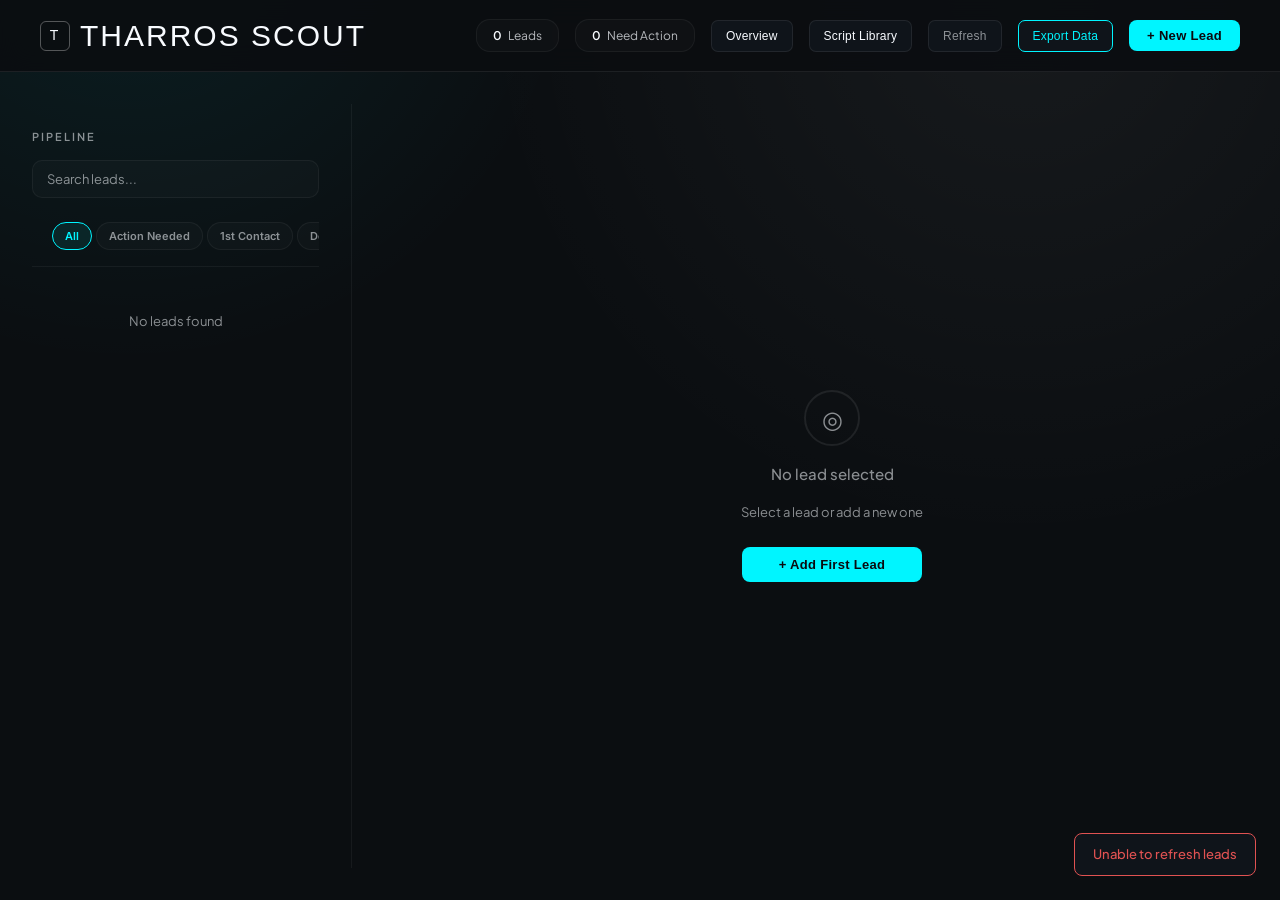
==== index.html @ 8ab00fb7 "first upload" ====
<!DOCTYPE html>
<html lang="en">
<head>
  <meta charset="UTF-8">
  <meta name="viewport" content="width=device-width, initial-scale=1.0">
  <title>Tharros Scout</title>
  <link rel="stylesheet" href="styles.css">
  <link rel="manifest" href="/manifest.json">
  <meta name="theme-color" content="#00F5FF">
</head>
<body>

<header>
  <div class="logo">
    <div class="logo-mark">T</div>
    THARROS SCOUT
  </div>
    <div class="header-right">
      <div class="stat-pill" id="stat-total"><strong id="hdr-total">0</strong> Leads</div>
      <div class="stat-pill" id="stat-action"><strong id="hdr-action">0</strong> Need Action</div>
      <button class="btn" onclick="showOverview()">Overview</button>
      <button class="btn" onclick="showScriptLibrary()">Script Library</button>
      <button class="btn btn-refresh" onclick="fetchLeads()">Refresh</button>
      <button class="btn btn-export" onclick="exportLeads()">Export Data</button>
      <button class="add-lead-btn" style="width:auto;padding:8px 18px" onclick="openModal()">+ New Lead</button>
    </div>
  </header>

<div class="app">
  <div class="sidebar">
    <div class="sidebar-header">
      <span class="sidebar-title">Pipeline</span>
      <input class="search-box" type="text" placeholder="Search leads..." id="search-input" oninput="filterLeads()">
      <div class="filter-tabs" id="filter-tabs">
        <button class="filter-tab active" data-filter="all">All</button>
        <button class="filter-tab" data-filter="action">Action Needed</button>
        <button class="filter-tab" data-filter="0">1st Contact</button>
        <button class="filter-tab" data-filter="1">Demo</button>
        <button class="filter-tab" data-filter="2">Demo Done</button>
        <button class="filter-tab" data-filter="3">Activation</button>
        <button class="filter-tab" data-filter="4">Payment</button>
      </div>
    </div>
    <div class="lead-list" id="lead-list"></div>
  </div>

  <div class="main" id="main-area">
    <div class="empty-state" id="empty-state">
      <div class="empty-icon">◎</div>
      <div style="font-size:15px;font-weight:500">No lead selected</div>
      <div style="font-size:13px;color:var(--text3)">Select a lead or add a new one</div>
      <button class="add-lead-btn" style="width:180px;margin-top:8px" onclick="openModal()">+ Add First Lead</button>
    </div>
    <div id="lead-detail" style="display:none"></div>
    <div id="overview-area" style="display:none"></div>
    <div id="script-area" style="display:none">
      <div class="script-dashboard">
        <h3>Script Library</h3>
        <div class="script-form">
          <select id="script-select" onchange="loadScriptEditor(this.value)"></select>
          <input id="script-title-input" placeholder="Title">
          <input id="script-timing-input" placeholder="Timing">
          <textarea id="script-content-input" placeholder="Script content"></textarea>
          <div class="script-actions">
            <button class="btn" onclick="saveScriptEdit()">Save script</button>
            <button class="btn btn-danger" onclick="resetScriptEdit()">Reset script</button>
          </div>
        </div>
      </div>
    </div>
  </div>
</div>

<div class="modal-overlay" id="modal">
  <div class="modal">
    <div class="modal-title">NEW LEAD</div>
    <div class="modal-field">
      <label>Business Name</label>
      <input type="text" id="inp-name" placeholder="e.g. Alpine Movers" />
    </div>
    <div class="modal-field">
      <label>Phone Number</label>
      <input type="text" id="inp-phone" placeholder="(555) 555-5555" />
    </div>
    <div class="modal-field">
      <label>Contact Name (optional)</label>
      <input type="text" id="inp-contact" placeholder="e.g. John" />
    </div>
    <div class="modal-field">
      <label>Website (optional)</label>
      <input type="text" id="inp-website" placeholder="https://example.com" />
    </div>
    <div class="modal-field">
      <label>City (optional)</label>
      <input type="text" id="inp-city" placeholder="e.g. Charlotte" />
    </div>
    <div class="modal-field">
      <label>State (optional)</label>
      <input type="text" id="inp-state" placeholder="e.g. NC" />
    </div>
    <div class="modal-field">
      <label>Email (optional)</label>
      <input type="email" id="inp-email" placeholder="you@company.com" />
    </div>
    <div class="modal-field">
      <label>Notes (optional)</label>
      <textarea id="inp-notes" rows="3" placeholder="Leads context, needs, reminders"></textarea>
    </div>
    <div class="modal-actions">
      <button class="btn" onclick="closeModal()">Cancel</button>
      <button class="add-lead-btn" style="width:auto;padding:9px 22px" onclick="addLead()">Add Lead</button>
    </div>
  </div>
</div>

<div class="toast" id="toast"></div>

<script src="app.js"></script>
<script>
  if ('serviceWorker' in navigator) {
    window.addEventListener('load', () => {
      navigator.serviceWorker
        .register('/service-worker.js', { scope: '/' })
        .catch(err => {
          console.warn('Service worker registration failed', err);
        });
    });
  }
</script>
</body>
</html>
---- styles.css ----
@import url('https://fonts.googleapis.com/css2?family=Plus+Jakarta+Sans:wght@400;500;600;700&family=Inter:wght@400;500;600;700&family=JetBrains+Mono:wght@400;500;600&display=swap');

  :root {
    --bg: #0B0E11;
    --bg2: rgba(5, 8, 12, 0.85);
    --bg3: #0F141A;
    --bg4: rgba(255,255,255,0.04);
    --border: rgba(255,255,255,0.05);
    --border2: rgba(255,255,255,0.08);
    --accent: #00F5FF;
    --accent-dim: rgba(0,245,255,0.2);
    --accent-dim2: rgba(0,245,255,0.12);
    --text: #F8FBFF;
    --text2: rgba(248,251,255,0.72);
    --text3: rgba(248,251,255,0.54);
    --green: #4caf7d;
    --red: #e05252;
    --blue: #5b9cf6;
    --stage1: #00F5FF;
    --stage2: #7F74FF;
    --stage3: #5b9cf6;
    --stage4: #4caf7d;
    --stage5: #40dce0;
  }
  * { box-sizing: border-box; margin: 0; padding: 0; }
  body {
    font-family: 'Plus Jakarta Sans', 'Inter', sans-serif;
    background: radial-gradient(circle at 10% -10%, rgba(0,245,255,0.08), transparent 30%), radial-gradient(circle at 80% 0%, rgba(255,255,255,0.05), transparent 40%), var(--bg);
    color: var(--text);
    min-height: 100vh;
    display: flex;
    flex-direction: column;
    line-height: 1.6;
  }
  /* HEADER */
  header {
    display: flex;
    align-items: center;
    justify-content: space-between;
    padding: 0 40px;
    height: 72px;
    border-bottom: 1px solid rgba(255,255,255,0.08);
    background: rgba(11,14,17,0.92);
    position: sticky;
    top: 0;
    z-index: 110;
    backdrop-filter: blur(14px);
  }
  .logo {
    font-family: 'Bebas Neue', sans-serif;
    font-size: 30px;
    letter-spacing: 2px;
    color: var(--text);
    display: flex;
    align-items: center;
    gap: 10px;
  }
  .logo-mark {
    width: 30px; height: 30px;
    border: 1px solid rgba(255,255,255,0.3);
    border-radius: 6px;
    display: flex; align-items: center; justify-content: center;
    font-size: 14px;
    color: var(--text);
  }
  .header-right {
    display: flex; align-items: center; gap: 16px;
  }
  .stat-pill {
    background: rgba(255,255,255,0.02);
    border: 1px solid var(--border);
    border-radius: 14px;
    padding: 6px 16px;
    font-size: 12px;
    color: var(--text2);
    display: flex; align-items: center; gap: 6px;
    transition: border 200ms ease-in-out, color 200ms ease-in-out;
  }
  .stat-pill strong { color: var(--text); font-weight: 600; }
  /* MAIN LAYOUT */
  .app {
    display: flex;
    flex: 1;
    overflow: hidden;
    padding: 32px;
    gap: 32px;
  }
  /* SIDEBAR */
  .sidebar {
    width: 320px;
    min-width: 320px;
    border-right: 1px solid var(--border);
    display: flex;
    flex-direction: column;
    overflow: hidden;
    padding-right: 32px;
  }
  .sidebar-header {
    padding: 24px 0 16px;
    border-bottom: 1px solid var(--border);
    display: flex; flex-direction: column; gap: 14px;
  }
  .sidebar-title {
    font-size: 11px;
    letter-spacing: 2px;
    color: var(--text3);
    text-transform: uppercase;
    font-weight: 600;
  }
  .add-lead-btn {
    background: var(--accent);
    color: #0a0a0f;
    border: none;
    border-radius: 8px;
    padding: 10px 16px;
    font-family: 'DM Sans', sans-serif;
    font-weight: 600;
    font-size: 13px;
    cursor: pointer;
    width: 100%;
    transition: background 0.15s;
    letter-spacing: 0.3px;
  }
  .add-lead-btn:hover {
    background: rgba(0, 245, 255, 0.25);
    color: #0a0a0f;
    box-shadow: 0 0 0 1px rgba(0, 245, 255, 0.6);
  }
  .search-box {
    background: rgba(255,255,255,0.02);
    border: 1px solid rgba(255,255,255,0.05);
    border-radius: 10px;
    padding: 10px 14px;
    color: var(--text);
    font-family: 'Plus Jakarta Sans', sans-serif;
    font-size: 13px;
    width: 100%;
    outline: none;
    transition: border 200ms ease-in-out;
  }
  .search-box::placeholder { color: var(--text3); }
  .search-box:focus { border-color: var(--border2); }
  /* FILTER TABS */
  .filter-tabs {
    display: flex;
    padding: 10px 20px 0;
    gap: 4px;
    overflow-x: auto;
  }
  .filter-tab {
    background: rgba(255,255,255,0.02);
    border: 1px solid rgba(255,255,255,0.05);
    color: var(--text3);
    font-family: 'Inter', sans-serif;
    font-size: 11px;
    font-weight: 600;
    padding: 6px 12px;
    border-radius: 18px;
    cursor: pointer;
    white-space: nowrap;
    transition: border 200ms ease-in-out, color 200ms ease-in-out;
  }
  .filter-tab.active, .filter-tab:hover {
    border-color: var(--accent);
    color: var(--accent);
    background: rgba(0,245,255,0.08);
  }
  /* LEAD LIST */
  .lead-list {
    flex: 1;
    overflow-y: auto;
    padding: 12px 0;
  }
  .lead-list::-webkit-scrollbar { width: 4px; }
  .lead-list::-webkit-scrollbar-track { background: transparent; }
  .lead-list::-webkit-scrollbar-thumb { background: var(--border2); border-radius: 2px; }
  .lead-item {
    padding: 14px 18px;
    cursor: pointer;
    border-left: 3px solid transparent;
    transition: border 200ms ease-in-out, background 200ms ease-in-out;
    position: relative;
  }
  .lead-item:hover { background: var(--bg3); }
  .lead-item.active {
    background: rgba(0,245,255,0.06);
    border-left-color: var(--accent);
  }
  .lead-item-top {
    display: flex;
    align-items: center;
    justify-content: space-between;
    margin-bottom: 4px;
  }
  .lead-name {
    font-size: 14px;
    font-weight: 500;
    color: var(--text);
  }
  .lead-time {
    font-size: 11px;
    color: var(--text3);
    font-family: 'DM Mono', monospace;
  }
  .lead-phone {
    font-size: 12px;
    color: var(--text2);
    margin-bottom: 6px;
    font-family: 'DM Mono', monospace;
  }
  .lead-stage-badge {
    display: inline-flex;
    align-items: center;
    gap: 5px;
    font-size: 10px;
    font-weight: 600;
    letter-spacing: 0.5px;
    padding: 3px 8px;
    border-radius: 20px;
    text-transform: uppercase;
  }
  .lead-item-divider {
    height: 1px;
    background: var(--border);
    margin: 0 20px;
  }
  /* PRIORITY DOT */
  .action-dot {
    width: 7px; height: 7px;
    border-radius: 50%;
    background: var(--accent);
    position: absolute;
    right: 20px;
    top: 50%;
    transform: translateY(-50%);
    animation: pulse 2s ease infinite;
  }
  @keyframes pulse {
    0%, 100% { opacity: 1; box-shadow: 0 0 0 0 rgba(201,168,76,0.4); }
    50% { opacity: 0.8; box-shadow: 0 0 0 6px rgba(201,168,76,0); }
  }
  /* MAIN CONTENT */
  .main {
    flex: 1;
    overflow-y: auto;
    display: flex;
    flex-direction: column;
    padding-left: 32px;
    gap: 32px;
  }
  .main::-webkit-scrollbar { width: 4px; }
  .main::-webkit-scrollbar-thumb { background: var(--border2); border-radius: 2px; }
  /* EMPTY STATE */
  .empty-state {
    flex: 1;
    display: flex;
    flex-direction: column;
    align-items: center;
    justify-content: center;
    gap: 16px;
    color: var(--text3);
  }
  .empty-icon {
    width: 56px; height: 56px;
    border: 2px solid var(--border2);
    border-radius: 50%;
    display: flex; align-items: center; justify-content: center;
    font-size: 24px;
  }
  /* LEAD DETAIL */
  .lead-detail {
    padding: 32px 36px;
    max-width: 820px;
  }
  .detail-header {
    display: flex;
    align-items: flex-start;
    justify-content: space-between;
    margin-bottom: 28px;
  }
  .detail-meta {
    margin-top: 6px;
    display: flex;
    flex-wrap: wrap;
    gap: 12px;
    font-size: 12px;
    color: var(--text3);
  }
  .detail-meta-item a {
    color: var(--accent);
    text-decoration: none;
  }
  .detail-meta-item a:hover {
    text-decoration: underline;
  }
  .detail-name {
    font-family: 'Inter', sans-serif;
    font-size: 34px;
    letter-spacing: -0.02em;
    color: var(--text);
    line-height: 1.1;
    margin-bottom: 6px;
    font-weight: 700;
  }
  .detail-phone {
    font-family: 'DM Mono', monospace;
    font-size: 14px;
    color: var(--text2);
  }
  .detail-actions {
    display: flex;
    gap: 8px;
    align-items: center;
  }
  .btn {
    background: var(--bg3);
    border: 1px solid var(--border2);
    color: var(--text);
    font-family: 'DM Sans', sans-serif;
    font-size: 12px;
    font-weight: 500;
    padding: 8px 14px;
    border-radius: 7px;
    cursor: pointer;
    transition: border 200ms ease-in-out, color 200ms ease-in-out, background 200ms ease-in-out;
    letter-spacing: 0.2px;
  }
  .btn:hover { background: var(--bg4); border-color: var(--text3); }
  .btn-export {
    border-color: var(--accent);
    color: var(--accent);
  }
  .btn-export:hover {
    background: rgba(0,245,255,0.08);
    border-color: var(--accent);
  }
  .btn-refresh {
    border-color: var(--border2);
    color: var(--text3);
  }
  .btn-refresh:hover {
    border-color: var(--accent);
    color: var(--accent);
  }
  .save-notes-btn.saved-note {
    background: rgba(76, 175, 125, 0.2);
    border-color: rgba(76, 175, 125, 0.4);
    color: var(--green);
  }
  .btn-danger {
    color: var(--red);
    border-color: var(--red-dim);
  }
  .btn-danger:hover { background: var(--red-dim); border-color: var(--red); }
  /* PIPELINE */
  .pipeline {
    margin-bottom: 32px;
  }
  .pipeline-visual {
    padding: 20px 0;
  }
  .pipeline-label {
    font-size: 11px;
    letter-spacing: -0.02em;
    color: var(--text3);
    text-transform: uppercase;
    font-weight: 700;
    margin-bottom: 12px;
  }
  .pipeline-track-wrap {
    position: relative;
    height: 32px;
    margin-bottom: 18px;
  }
  .pipeline-track-line {
    position: absolute;
    top: 50%;
    left: 0;
    right: 0;
    height: 4px;
    border-radius: 999px;
    background: rgba(255,255,255,0.08);
    transform: translateY(-50%);
  }
  .pipeline-track-progress {
    position: absolute;
    top: 50%;
    left: 0;
    height: 4px;
    border-radius: 999px;
    background: linear-gradient(90deg, rgba(0,245,255,0.25), rgba(0,245,255,0.8));
    box-shadow: 0 0 10px rgba(0,245,255,0.35);
    transform: translateY(-50%);
    transition: width 250ms ease-in-out;
  }
  .pipeline-node {
    position: absolute;
    top: 50%;
    transform: translate(-50%, -50%);
    display: flex;
    flex-direction: column;
    align-items: center;
    gap: 4px;
    width: 96px;
  }
  .pipeline-node-circle {
    width: 18px;
    height: 18px;
    border-radius: 50%;
    border: 1px solid rgba(255,255,255,0.2);
    background: rgba(11,14,17,0.8);
    display: flex;
    align-items: center;
    justify-content: center;
    position: relative;
    transition: border 200ms ease-in-out, background 200ms ease-in-out, box-shadow 200ms ease-in-out;
  }
  .pipeline-node-circle::after {
    content: '';
    font-size: 12px;
    color: transparent;
    transition: color 200ms ease-in-out;
  }
  .pipeline-node.done .pipeline-node-circle {
    border-color: rgba(0,245,255,0.6);
    background: radial-gradient(circle, rgba(0,245,255,1), rgba(0,245,255,0.4));
    box-shadow: 0 0 12px rgba(0,245,255,0.3);
  }
  .pipeline-node.done .pipeline-node-circle::after {
    content: '✓';
    color: #0B0E11;
  }
  .pipeline-node.current .pipeline-node-circle {
    border-color: rgba(0,245,255,0.8);
    box-shadow: 0 0 8px rgba(0,245,255,0.4);
  }
  .pipeline-node-label {
    font-size: 11px;
    color: var(--text2);
    text-transform: uppercase;
    letter-spacing: 0.08em;
    text-align: center;
  }
  /* ACTION CARD */
  .action-card {
    background: rgba(255,255,255,0.02);
    border: 1px solid rgba(255,255,255,0.08);
    border-radius: 16px;
    padding: 24px;
    margin-bottom: 20px;
    position: relative;
    overflow: hidden;
    backdrop-filter: blur(10px);
    border-image: linear-gradient(180deg, rgba(255,255,255,0.8), rgba(255,255,255,0));
    border-image-slice: 1;
  }
  .action-card-label {
    font-family: 'Inter', sans-serif;
    font-size: 11px;
    letter-spacing: 0.18em;
    color: var(--text3);
    text-transform: uppercase;
    font-weight: 600;
    margin-bottom: 8px;
  }
  .action-card-title {
    font-size: 16px;
    font-weight: 700;
    color: var(--text);
    margin-bottom: 6px;
  }
  .action-card-timing {
    font-size: 12px;
    color: var(--text3);
    margin-bottom: 16px;
    display: flex; align-items: center; gap: 6px;
    font-family: 'DM Mono', monospace;
  }
  .timing-badge {
    background: var(--bg4);
    border: 1px solid var(--border2);
    border-radius: 4px;
    padding: 2px 7px;
    font-size: 11px;
    color: var(--accent);
  }
  /* MESSAGE BOX */
  .message-box {
    background: rgba(0,0,0,0.25);
    border: 1px solid rgba(255,255,255,0.05);
    border-radius: 12px;
    padding: 18px;
    font-size: 14px;
    line-height: 1.75;
    color: var(--text);
    white-space: pre-wrap;
    font-family: 'Plus Jakarta Sans', sans-serif;
    margin-bottom: 14px;
    position: relative;
  }
  .message-box .placeholder {
    color: var(--accent);
    font-family: 'JetBrains Mono', monospace;
    font-style: normal;
  }
  .copy-btn {
    position: absolute;
    top: 10px; right: 10px;
    background: transparent;
    border: 1px solid rgba(255,255,255,0.2);
    color: var(--text3);
    font-family: 'Inter', sans-serif;
    font-size: 11px;
    padding: 5px 12px;
    border-radius: 8px;
    cursor: pointer;
    transition: all 200ms ease-in-out;
  }
  .copy-btn:hover {
    background: rgba(255,255,255,0.08);
    color: var(--accent);
    border-color: var(--accent);
  }
  .copy-btn.copied {
    color: var(--accent);
    border-color: var(--accent);
    background: rgba(0,245,255,0.08);
  }
  /* STAGE ACTIONS ROW */
  .stage-actions {
    display: flex; gap: 8px; flex-wrap: wrap; margin-top: 4px;
  }
  .stage-btn {
    background: var(--bg4);
    border: 1px solid var(--border2);
    color: var(--text2);
    font-family: 'DM Sans', sans-serif;
    font-size: 12px;
    font-weight: 500;
    padding: 7px 14px;
    border-radius: 7px;
    cursor: pointer;
    transition: border 200ms ease-in-out, color 200ms ease-in-out, background 200ms ease-in-out;
    display: flex; align-items: center; gap: 6px;
  }
  .stage-btn:hover { background: var(--accent-dim); color: var(--accent); border-color: var(--accent); }
  .stage-btn.advance {
    background: var(--accent);
    color: #0a0a0f;
    border-color: var(--accent);
    font-weight: 600;
  }
  .stage-btn.advance:hover { background: var(--accent-soft); }
  /* MESSAGE HISTORY */
  .history-section {
    margin-top: 28px;
  }
  .section-label {
    font-size: 10px;
    letter-spacing: 2px;
    color: var(--text3);
    text-transform: uppercase;
    font-weight: 600;
    margin-bottom: 12px;
    display: flex; align-items: center; gap: 8px;
  }
  .section-label::after {
    content: '';
    flex: 1;
    height: 1px;
    background: var(--border);
  }
  .history-list { display: flex; flex-direction: column; gap: 8px; }
  .history-item {
    background: var(--bg2);
    border: 1px solid var(--border);
    border-radius: 8px;
    padding: 12px 14px;
    display: flex;
    align-items: flex-start;
    gap: 12px;
  }
  .history-code {
    font-family: 'DM Mono', monospace;
    font-size: 10px;
    color: var(--text3);
    background: var(--bg4);
    border: 1px solid var(--border);
    border-radius: 4px;
    padding: 2px 6px;
    min-width: 48px;
    text-align: center;
    margin-top: 1px;
  }
  .history-meta { flex: 1; }
  .history-name { font-size: 13px; font-weight: 500; color: var(--text); margin-bottom: 2px; }
  .history-time { font-size: 11px; color: var(--text3); font-family: 'DM Mono', monospace; }
  .history-status {
    font-size: 10px;
    padding: 2px 8px;
    border-radius: 20px;
    font-weight: 600;
    text-transform: uppercase;
    letter-spacing: 0.5px;
  }
  /* MODAL */
  .modal-overlay {
    position: fixed; inset: 0;
    background: rgba(0,0,0,0.75);
    z-index: 200;
    display: flex; align-items: center; justify-content: center;
    backdrop-filter: blur(4px);
    opacity: 0; pointer-events: none;
    transition: opacity 0.2s;
  }
  .modal-overlay.open { opacity: 1; pointer-events: all; }
  .modal {
    background: var(--bg2);
    border: 1px solid var(--border2);
    border-radius: 14px;
    padding: 28px 28px 24px;
    width: 420px;
    transform: translateY(16px);
    transition: transform 0.2s;
  }
  .modal-overlay.open .modal { transform: translateY(0); }
  .modal-title {
    font-family: 'Bebas Neue', sans-serif;
    font-size: 28px;
    letter-spacing: 2px;
    color: var(--text);
    margin-bottom: 20px;
  }
  .modal-field { margin-bottom: 14px; }
  .modal-field label {
    display: block;
    font-size: 11px;
    letter-spacing: 1.5px;
    color: var(--text3);
    text-transform: uppercase;
    font-weight: 600;
    margin-bottom: 6px;
  }
  .modal-field input, .modal-field select {
    background: var(--bg3);
    border: 1px solid var(--border2);
    border-radius: 7px;
    padding: 10px 12px;
    color: var(--text);
    font-family: 'DM Sans', sans-serif;
    font-size: 14px;
    width: 100%;
    outline: none;
  }
  .modal-field input:focus, .modal-field select:focus {
    border-color: var(--accent);
  }
  .modal-field select { appearance: none; }
  .modal-actions { display: flex; gap: 8px; margin-top: 20px; justify-content: flex-end; }
  /* CALL SCRIPT CARD */
  .call-card {
    background: var(--bg2);
    border: 1px solid var(--border);
    border-radius: 12px;
    padding: 20px 24px;
    margin-bottom: 20px;
  }
  .call-card-label {
    font-size: 10px;
    letter-spacing: 2px;
    color: var(--blue);
    text-transform: uppercase;
    font-weight: 600;
    margin-bottom: 8px;
    display: flex; align-items: center; gap: 6px;
  }
  .script-line {
    font-size: 13.5px;
    color: var(--text);
    line-height: 1.7;
    margin-bottom: 8px;
  }
  .script-line .cue {
    font-size: 11px;
    color: var(--text3);
    font-style: italic;
    display: block;
    margin-top: 2px;
  }
  /* NEXT UP RIBBON */
  .next-ribbon {
    background: rgba(255,255,255,0.02);
    border: 1px solid var(--border);
    border-radius: 14px;
    padding: 18px 22px;
    display: flex;
    align-items: center;
    gap: 18px;
    margin-bottom: 16px;
    position: relative;
  }
  .next-ribbon::after {
    content: '';
    position: absolute;
    inset: 0;
    border-radius: inherit;
    border: 1px solid rgba(0,255,255,0.2);
    opacity: 0;
    transition: opacity 200ms ease-in-out;
  }
  .next-ribbon:hover::after {
    opacity: 1;
  }
  .next-icon {
    width: 40px; height: 40px;
    border-radius: 50%;
    border: 1px solid rgba(255,255,255,0.3);
    display: flex; align-items: center; justify-content: center;
    font-size: 16px;
    flex-shrink: 0;
  }
  .next-text { flex: 1; }
  .next-label {
    font-size: 12px;
    letter-spacing: -0.02em;
    text-transform: uppercase;
    color: var(--text3);
    font-weight: 700;
  }
  .next-desc {
    font-size: 15px;
    font-weight: 600;
    color: var(--text);
  }
  /* BADGE COLORS */
  .badge-s1 { background: rgba(45,198,199,0.15); color: var(--accent); }
  .badge-s2 { background: rgba(155,125,244,0.15); color: #a67dd4; }
  .badge-s3 { background: rgba(91,156,246,0.15); color: var(--blue); }
  .badge-s4 { background: rgba(76,175,125,0.15); color: var(--green); }
  .badge-s5 { background: rgba(64,220,224,0.2); color: var(--accent-soft); }
  .no-action { color: var(--green); background: var(--green-dim); }
  /* TOAST */
  .toast {
    position: fixed;
    bottom: 24px; right: 24px;
    background: var(--bg3);
    border: 1px solid var(--green);
    color: var(--green);
    border-radius: 8px;
    padding: 10px 18px;
    font-size: 13px;
    font-weight: 500;
    z-index: 999;
    transform: translateY(60px);
    opacity: 0;
    transition: all 0.3s;
  }
  .toast.show { transform: translateY(0); opacity: 1; }
  /* OVERVIEW */
  .overview {
    padding: 32px 36px;
  }
  .ov-title {
    font-family: 'Bebas Neue', sans-serif;
    font-size: 36px;
    letter-spacing: 2px;
    color: var(--text);
    margin-bottom: 24px;
  }
  .ov-grid {
    display: grid;
    grid-template-columns: repeat(5, 1fr);
    gap: 10px;
    margin-bottom: 28px;
  }
  .ov-card {
    background: var(--bg2);
    border: 1px solid var(--border);
    border-radius: 10px;
    padding: 16px;
  }
  .ov-card-num {
    font-family: 'Bebas Neue', sans-serif;
    font-size: 36px;
    letter-spacing: 1px;
    line-height: 1;
    margin-bottom: 4px;
  }
  .ov-card-label {
    font-size: 10px;
    letter-spacing: 1.5px;
    color: var(--text3);
    text-transform: uppercase;
    font-weight: 600;
  }
  .action-queue { }
  .queue-item {
    background: var(--bg2);
    border: 1px solid var(--border);
    border-radius: 10px;
    padding: 14px 16px;
    display: flex;
    align-items: center;
    gap: 14px;
    cursor: pointer;
    transition: all 0.15s;
    margin-bottom: 6px;
  }
  .queue-item:hover { border-color: var(--accent-dim2); background: var(--bg3); }
  .queue-urgency {
    width: 8px; height: 8px;
    border-radius: 50%;
    flex-shrink: 0;
  }
  .urg-now { background: var(--accent); box-shadow: 0 0 8px rgba(45,198,199,0.5); }
  .urg-soon { background: var(--blue); }
  .urg-later { background: var(--text3); }
  .queue-info { flex: 1; }
  .queue-name { font-size: 14px; font-weight: 500; margin-bottom: 2px; }
  .queue-action { font-size: 12px; color: var(--text2); }
  .queue-time { font-size: 11px; color: var(--text3); font-family: 'DM Mono', monospace; }

  .historical-panel,
  .recent-activity-panel {
    background: var(--bg2);
    border: 1px solid var(--border);
    border-radius: 16px;
    padding: 24px;
    margin-top: 24px;
  }
  .historical-head,
  .recent-activity-header {
    display: flex;
    justify-content: space-between;
    align-items: flex-start;
    gap: 16px;
    flex-wrap: wrap;
    margin-bottom: 12px;
  }
  .section-headline {
    font-size: 15px;
    font-weight: 600;
    color: var(--text);
  }
  .metric-switch {
    display: flex;
    gap: 8px;
    flex-wrap: wrap;
  }
  .metric-btn {
    border: 1px solid var(--border);
    border-radius: 999px;
    background: transparent;
    color: var(--text3);
    padding: 6px 14px;
    font-size: 11px;
    text-transform: uppercase;
    letter-spacing: 0.3px;
    cursor: pointer;
    transition: border 200ms ease, color 200ms ease, background 200ms ease;
  }
  .metric-btn:hover {
    border-color: var(--accent);
    color: var(--accent);
  }
  .metric-btn.active {
    border-color: var(--accent);
    background: var(--accent-dim);
    color: var(--accent);
  }
  .metric-summary {
    font-size: 12px;
    color: var(--text3);
    margin-bottom: 12px;
  }
  .sparkline {
    display: grid;
    grid-template-columns: repeat(7, minmax(0, 1fr));
    gap: 12px;
    align-items: flex-end;
  }
  .spark-bar {
    display: flex;
    flex-direction: column;
    align-items: center;
    gap: 6px;
    font-size: 11px;
  }
  .spark-bar-track {
    width: 28px;
    height: 130px;
    border: 1px solid var(--border);
    border-radius: 999px;
    background: rgba(255,255,255,0.02);
    display: flex;
    align-items: flex-end;
    padding: 3px;
  }
  .spark-bar-fill {
    width: 100%;
    border-radius: 999px;
    background: linear-gradient(180deg, rgba(0,245,255,0.35), rgba(0,245,255,0.9));
    transition: height 200ms ease;
  }
  .spark-bar-label {
    text-align: center;
    color: var(--text3);
  }
  .spark-bar-value {
    font-size: 12px;
    font-weight: 600;
    color: var(--text);
  }
  .activity-list {
    display: flex;
    flex-direction: column;
    gap: 10px;
  }
  .activity-item {
    border: 1px solid var(--border);
    border-radius: 12px;
    padding: 12px 16px;
    display: flex;
    align-items: center;
    gap: 12px;
    cursor: pointer;
    transition: border 200ms ease, background 200ms ease;
    background: rgba(255,255,255,0.01);
  }
  .activity-item:hover {
    border-color: var(--accent-dim);
    background: rgba(255,255,255,0.04);
  }
  .activity-icon {
    width: 10px;
    height: 10px;
    border-radius: 50%;
    background: linear-gradient(180deg, rgba(0,245,255,0.6), rgba(76,175,125,0.8));
  }
  .activity-text {
    flex: 1;
    min-width: 0;
  }
  .activity-title {
    font-size: 13px;
    font-weight: 600;
    color: var(--text);
  }
  .activity-label {
    font-size: 11px;
    color: var(--text3);
    overflow: hidden;
    text-overflow: ellipsis;
    white-space: nowrap;
  }
  .activity-time {
    font-size: 10px;
    color: var(--text3);
    font-family: 'DM Mono', monospace;
    flex-shrink: 0;
  }
  .ov-empty {
    color: var(--text3);
    font-size: 13px;
    padding: 10px 0;
  }

  .script-dashboard {
    background: var(--bg2);
    border: 1px solid var(--border);
    border-radius: 12px;
    padding: 22px 24px;
    margin: 16px 36px 32px;
  }
  .script-dashboard h3 {
    font-family: 'Bebas Neue', sans-serif;
    font-size: 20px;
    letter-spacing: 2px;
    color: var(--text);
    margin-bottom: 12px;
  }
  .script-form {
    display: grid;
    grid-template-columns: repeat(auto-fit, minmax(240px, 1fr));
    gap: 12px;
  }
  .script-form select,
  .script-form input,
  .script-form textarea {
    width: 100%;
    background: var(--bg3);
    border: 1px solid var(--border2);
    border-radius: 8px;
    padding: 10px 12px;
    color: var(--text);
    font-family: 'DM Sans', sans-serif;
    font-size: 13px;
  }
  .script-form textarea {
    grid-column: 1 / -1;
    min-height: 120px;
    resize: vertical;
  }
  .script-actions {
    grid-column: 1 / -1;
    display: flex;
    justify-content: flex-end;
    gap: 8px;
  }
  .notes-area textarea {
    resize: vertical;
  }
  .widget-subtext {
    font-size: 11px;
    letter-spacing: 1px;
    text-transform: uppercase;
    color: var(--text3);
    font-weight: 600;
  }
  .notes-area {
    margin-top: 18px;
    display: flex;
    flex-direction: column;
    gap: 8px;
  }
  .notes-area textarea {
    background: var(--bg3);
    border: 1px solid var(--border2);
    border-radius: 8px;
    padding: 10px 12px;
    color: var(--text);
    font-family: 'DM Sans', sans-serif;
    min-height: 110px;
  }
  .notes-actions {
    display: flex;
    justify-content: flex-end;
    gap: 8px;
  }
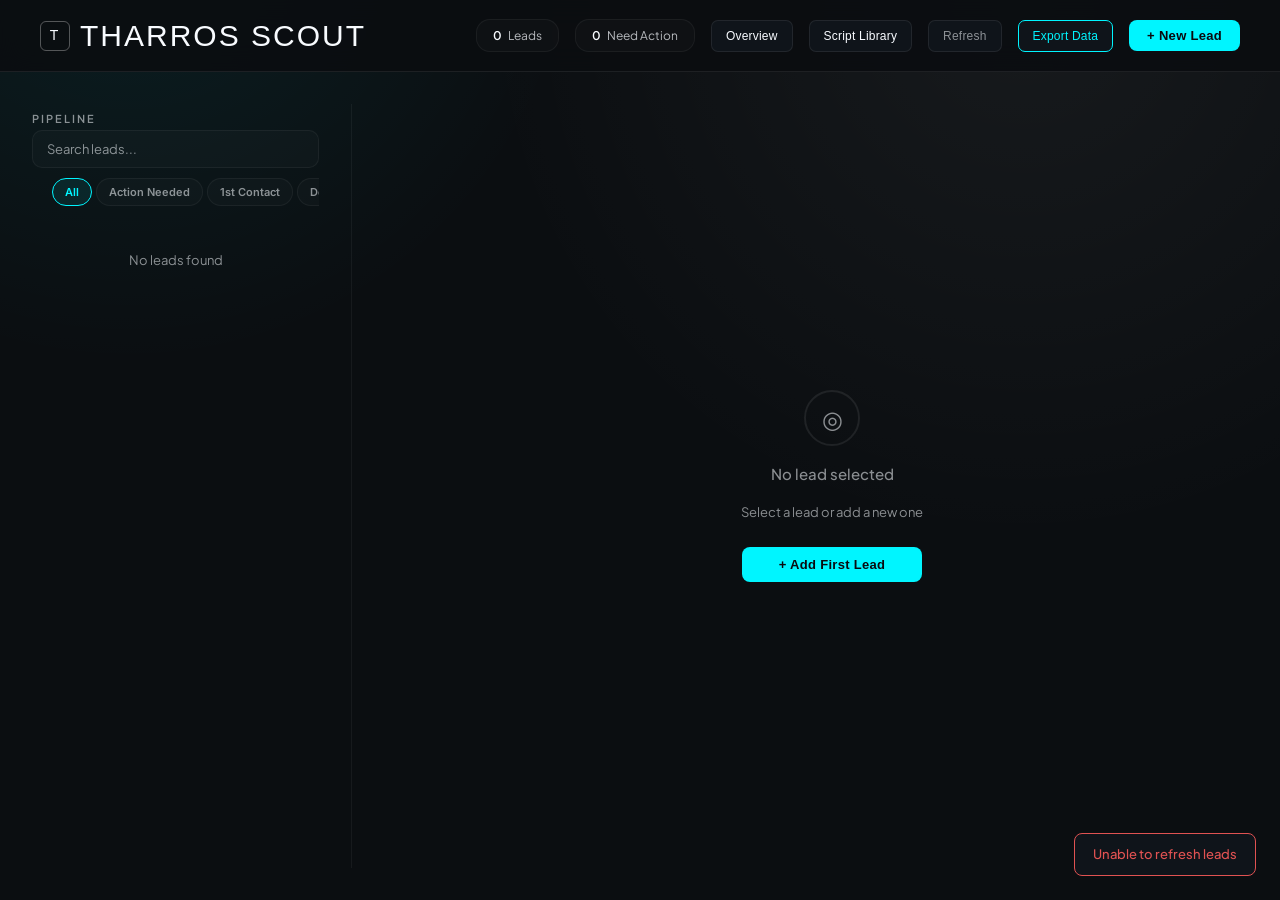
==== commit 7cc9e61e: "Archive-ability-update" ====
--- a/index.html
+++ b/index.html
@@ -39,6 +39,7 @@
         <button class="filter-tab" data-filter="2">Demo Done</button>
         <button class="filter-tab" data-filter="3">Activation</button>
         <button class="filter-tab" data-filter="4">Payment</button>
+        <button class="filter-tab" data-filter="archived">Archived</button>
       </div>
     </div>
     <div class="lead-list" id="lead-list"></div>
--- a/styles.css
+++ b/styles.css
@@ -45,6 +45,10 @@
     top: 0;
     z-index: 110;
     backdrop-filter: blur(14px);
+    width: 100%;
+    max-width: 100vw;
+    box-sizing: border-box;
+    overflow: hidden;
   }
   .logo {
     font-family: 'Bebas Neue', sans-serif;
@@ -84,6 +88,7 @@
     overflow: hidden;
     padding: 32px;
     gap: 32px;
+    min-height: calc(100vh - 72px);
   }
   /* SIDEBAR */
   .sidebar {
@@ -94,6 +99,8 @@
     flex-direction: column;
     overflow: hidden;
     padding-right: 32px;
+    max-height: 100%;
+  }
   }
   .sidebar-header {
     padding: 24px 0 16px;
@@ -247,6 +254,7 @@
     flex-direction: column;
     padding-left: 32px;
     gap: 32px;
+    max-height: 100%;
   }
   .main::-webkit-scrollbar { width: 4px; }
   .main::-webkit-scrollbar-thumb { background: var(--border2); border-radius: 2px; }
@@ -342,6 +350,24 @@
     border-color: var(--accent);
     color: var(--accent);
   }
+  .btn-refresh.syncing {
+    background: rgba(0, 245, 255, 0.3);
+    border-color: transparent;
+    position: relative;
+  }
+  .btn-refresh.syncing::after {
+    content: ' Syncing...';
+    font-size: 11px;
+    margin-left: 4px;
+  }
+  .btn-refresh.synced {
+    background: var(--green);
+    color: #0a0a0f;
+  }
+  .btn-refresh.failed {
+    background: rgba(224,82,82,0.25);
+    color: #fff;
+  }
   .save-notes-btn.saved-note {
     background: rgba(76, 175, 125, 0.2);
     border-color: rgba(76, 175, 125, 0.4);
@@ -352,6 +378,15 @@
     border-color: var(--red-dim);
   }
   .btn-danger:hover { background: var(--red-dim); border-color: var(--red); }
+  .btn-ghost {
+    background: transparent;
+    border-color: rgba(255,255,255,0.2);
+    color: var(--text3);
+  }
+  .btn-ghost:hover {
+    border-color: var(--accent);
+    color: var(--text);
+  }
   /* PIPELINE */
   .pipeline {
     margin-bottom: 32px;
@@ -769,15 +804,28 @@
   }
   .ov-grid {
     display: grid;
-    grid-template-columns: repeat(5, 1fr);
+    grid-template-columns: repeat(auto-fit, minmax(120px, 1fr));
     gap: 10px;
     margin-bottom: 28px;
   }
-  .ov-card {
+  .ov-card,
+  .ov-card-btn {
     background: var(--bg2);
     border: 1px solid var(--border);
     border-radius: 10px;
     padding: 16px;
+    color: inherit;
+    text-align: left;
+    cursor: pointer;
+    transition: border 200ms ease, transform 200ms ease;
+  }
+  .ov-card-btn {
+    font: inherit;
+  }
+  .ov-card-btn:hover {
+    transform: translateY(-2px);
+    border-color: rgba(0,245,255,0.4);
+  }
   }
   .ov-card-num {
     font-family: 'Bebas Neue', sans-serif;
@@ -1037,3 +1085,74 @@
     justify-content: flex-end;
     gap: 8px;
   }
+
+@media (max-width: 768px) {
+  .app {
+    flex-direction: column;
+    padding: 16px;
+  }
+  .sidebar {
+    width: 100%;
+    min-width: unset;
+    padding-right: 0;
+    border-right: none;
+    border-bottom: 1px solid var(--border);
+    order: -1;
+  }
+  .sidebar-header {
+    padding-bottom: 8px;
+  }
+  .main {
+    padding-left: 0;
+    gap: 20px;
+  }
+  .lead-detail,
+  .overview,
+  .script-dashboard {
+    padding: 24px;
+  }
+  .stage-actions {
+    flex-direction: column;
+    align-items: stretch;
+  }
+  .stage-actions .stage-btn {
+    width: 100%;
+    justify-content: center;
+  }
+  .btn,
+  .stage-btn,
+  .add-lead-btn {
+    min-height: 48px;
+    font-size: 14px;
+    padding: 12px 16px;
+  }
+  .next-ribbon {
+    flex-direction: column;
+    align-items: flex-start;
+  }
+  .pipeline {
+    width: 100%;
+  }
+  .notes-area textarea {
+    min-height: 140px;
+  }
+  .modal {
+    width: 95vw;
+    max-width: 95vw;
+  }
+  header {
+    padding: 0 16px;
+  }
+  .logo {
+    font-size: 22px;
+  }
+  .header-right {
+    gap: 8px;
+  }
+  .header-right .btn:not(.add-lead-btn) {
+    display: none;
+  }
+  .header-right .stat-pill {
+    display: none;
+  }
+}
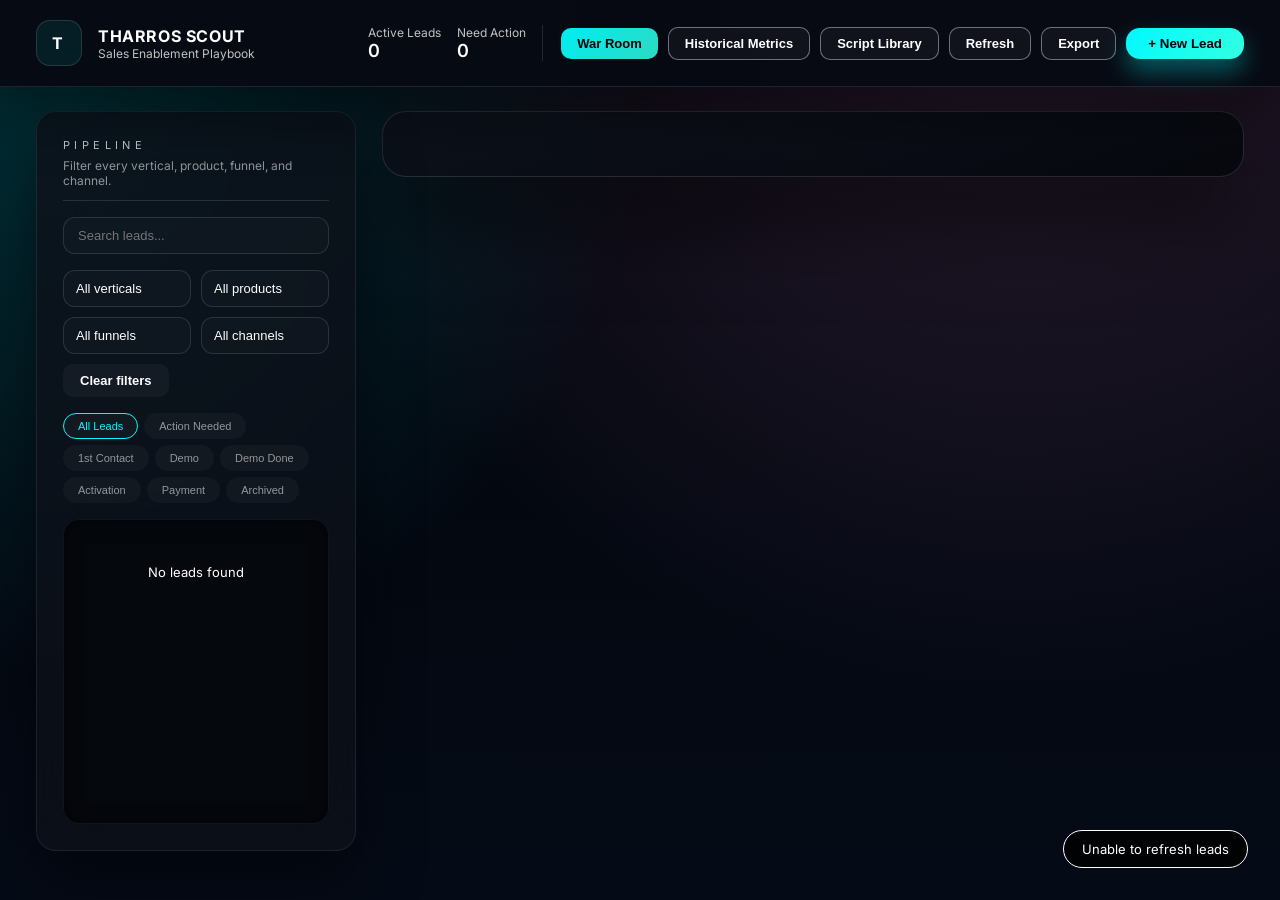
==== commit a7ee0b27: "Tharros Scout Supercharged" ====
--- a/index.html
+++ b/index.html
@@ -3,113 +3,191 @@
 <head>
   <meta charset="UTF-8">
   <meta name="viewport" content="width=device-width, initial-scale=1.0">
-  <title>Tharros Scout</title>
+  <title>Tharros Scout Supercharged</title>
   <link rel="stylesheet" href="styles.css">
   <link rel="manifest" href="/manifest.json">
   <meta name="theme-color" content="#00F5FF">
 </head>
 <body>
 
-<header>
-  <div class="logo">
+<header class="app-header">
+  <div class="branding">
     <div class="logo-mark">T</div>
-    THARROS SCOUT
+    <div>
+      <div class="logo-title">THARROS SCOUT</div>
+      <div class="logo-subtitle">Sales Enablement Playbook</div>
+    </div>
   </div>
-    <div class="header-right">
-      <div class="stat-pill" id="stat-total"><strong id="hdr-total">0</strong> Leads</div>
-      <div class="stat-pill" id="stat-action"><strong id="hdr-action">0</strong> Need Action</div>
-      <button class="btn" onclick="showOverview()">Overview</button>
-      <button class="btn" onclick="showScriptLibrary()">Script Library</button>
-      <button class="btn btn-refresh" onclick="fetchLeads()">Refresh</button>
-      <button class="btn btn-export" onclick="exportLeads()">Export Data</button>
-      <button class="add-lead-btn" style="width:auto;padding:8px 18px" onclick="openModal()">+ New Lead</button>
-    </div>
-  </header>
+  <div class="header-actions">
+    <div class="header-stats">
+      <div class="header-stat">
+        <div class="header-stat-label">Active Leads</div>
+        <div class="header-stat-value"><span id="hdr-total">0</span></div>
+      </div>
+      <div class="header-stat">
+        <div class="header-stat-label">Need Action</div>
+        <div class="header-stat-value"><span id="hdr-action">0</span></div>
+      </div>
+    </div>
+    <div class="header-buttons">
+      <button class="btn btn-primary" onclick="showOverview()">War Room</button>
+      <button class="btn btn-outline" onclick="showHistoricalMetrics()">Historical Metrics</button>
+      <button class="btn btn-outline" onclick="showScriptLibrary()">Script Library</button>
+      <button class="btn btn-ghost btn-refresh" onclick="fetchLeads()">Refresh</button>
+      <button class="btn btn-ghost btn-export" onclick="exportLeads()">Export</button>
+      <button class="add-lead-btn" onclick="openModal()">+ New Lead</button>
+    </div>
+  </div>
+</header>
 
 <div class="app">
-  <div class="sidebar">
-    <div class="sidebar-header">
-      <span class="sidebar-title">Pipeline</span>
+  <aside class="sidebar">
+    <div class="sidebar-head">
+      <div>
+        <div class="sidebar-title">Pipeline</div>
+        <div class="sidebar-subtitle">Filter every vertical, product, funnel, and channel.</div>
+      </div>
+    </div>
+    <div class="sidebar-search">
       <input class="search-box" type="text" placeholder="Search leads..." id="search-input" oninput="filterLeads()">
-      <div class="filter-tabs" id="filter-tabs">
-        <button class="filter-tab active" data-filter="all">All</button>
-        <button class="filter-tab" data-filter="action">Action Needed</button>
-        <button class="filter-tab" data-filter="0">1st Contact</button>
-        <button class="filter-tab" data-filter="1">Demo</button>
-        <button class="filter-tab" data-filter="2">Demo Done</button>
-        <button class="filter-tab" data-filter="3">Activation</button>
-        <button class="filter-tab" data-filter="4">Payment</button>
-        <button class="filter-tab" data-filter="archived">Archived</button>
-      </div>
+    </div>
+    <div class="filter-controls">
+      <select id="filter-vertical" onchange="setDropdownFilter('vertical', this.value)"></select>
+      <select id="filter-product" onchange="setDropdownFilter('product', this.value)"></select>
+      <select id="filter-funnel" onchange="setDropdownFilter('funnel', this.value)"></select>
+      <select id="filter-channel" onchange="setDropdownFilter('channel', this.value)"></select>
+      <button class="btn btn-ghost" onclick="resetFilters()">Clear filters</button>
+    </div>
+    <div class="stage-filters" id="filter-tabs">
+      <button class="filter-tab active" data-filter="all">All Leads</button>
+      <button class="filter-tab" data-filter="action">Action Needed</button>
+      <button class="filter-tab" data-filter="0">1st Contact</button>
+      <button class="filter-tab" data-filter="1">Demo</button>
+      <button class="filter-tab" data-filter="2">Demo Done</button>
+      <button class="filter-tab" data-filter="3">Activation</button>
+      <button class="filter-tab" data-filter="4">Payment</button>
+      <button class="filter-tab" data-filter="archived">Archived</button>
     </div>
     <div class="lead-list" id="lead-list"></div>
-  </div>
-
-  <div class="main" id="main-area">
-    <div class="empty-state" id="empty-state">
+  </aside>
+
+  <main class="workspace">
+    <section id="overview-area" class="panel overview-panel"></section>
+    <section id="metrics-area" class="panel metrics-panel hidden"></section>
+    <section id="lead-detail" class="panel detail-panel hidden"></section>
+    <section id="script-area" class="panel script-panel hidden">
+      <div class="script-header">
+        <div>
+          <div class="section-label">Script Library</div>
+          <div class="section-headline">Manage every asset pulled from the shared sheet.</div>
+        </div>
+        <button class="btn btn-ghost" onclick="fetchAssets()">Reload scripts</button>
+      </div>
+      <div class="script-grid">
+        <div class="script-controls">
+          <label>
+            Vertical
+            <select id="script-vertical"></select>
+          </label>
+          <label>
+            Product
+            <select id="script-product"></select>
+          </label>
+          <label>
+            Funnel
+            <select id="script-funnel"></select>
+          </label>
+          <label>
+            Stage
+            <select id="script-stage"></select>
+          </label>
+          <label>
+            Asset Step
+            <select id="script-step"></select>
+          </label>
+        </div>
+        <div class="script-meta-row">
+          <div>
+            <div class="script-meta-label">Asset ID</div>
+            <div class="script-id" id="script-id-display">—</div>
+          </div>
+          <div>
+            <div class="script-meta-label">Channel</div>
+            <div class="script-channel" id="script-channel-display">Channel</div>
+          </div>
+        </div>
+        <textarea id="script-content-input" placeholder="Script content"></textarea>
+        <div class="script-actions">
+          <button class="btn btn-primary" onclick="saveScriptEdit()">Save script</button>
+          <button class="btn btn-outline" onclick="resetScriptEdit()">Reset script</button>
+        </div>
+      </div>
+    </section>
+    <div class="empty-state hidden" id="empty-state">
       <div class="empty-icon">◎</div>
-      <div style="font-size:15px;font-weight:500">No lead selected</div>
-      <div style="font-size:13px;color:var(--text3)">Select a lead or add a new one</div>
-      <button class="add-lead-btn" style="width:180px;margin-top:8px" onclick="openModal()">+ Add First Lead</button>
-    </div>
-    <div id="lead-detail" style="display:none"></div>
-    <div id="overview-area" style="display:none"></div>
-    <div id="script-area" style="display:none">
-      <div class="script-dashboard">
-        <h3>Script Library</h3>
-        <div class="script-form">
-          <select id="script-select" onchange="loadScriptEditor(this.value)"></select>
-          <input id="script-title-input" placeholder="Title">
-          <input id="script-timing-input" placeholder="Timing">
-          <textarea id="script-content-input" placeholder="Script content"></textarea>
-          <div class="script-actions">
-            <button class="btn" onclick="saveScriptEdit()">Save script</button>
-            <button class="btn btn-danger" onclick="resetScriptEdit()">Reset script</button>
-          </div>
-        </div>
-      </div>
-    </div>
-  </div>
+      <div class="empty-title">Nothing selected</div>
+      <div class="empty-subtitle">Choose a lead or open the war room to keep things moving.</div>
+      <button class="add-lead-btn" onclick="openModal()">+ New Lead</button>
+    </div>
+  </main>
 </div>
 
 <div class="modal-overlay" id="modal">
   <div class="modal">
-    <div class="modal-title">NEW LEAD</div>
-    <div class="modal-field">
-      <label>Business Name</label>
-      <input type="text" id="inp-name" placeholder="e.g. Alpine Movers" />
-    </div>
-    <div class="modal-field">
-      <label>Phone Number</label>
-      <input type="text" id="inp-phone" placeholder="(555) 555-5555" />
-    </div>
-    <div class="modal-field">
-      <label>Contact Name (optional)</label>
-      <input type="text" id="inp-contact" placeholder="e.g. John" />
-    </div>
-    <div class="modal-field">
-      <label>Website (optional)</label>
-      <input type="text" id="inp-website" placeholder="https://example.com" />
-    </div>
-    <div class="modal-field">
-      <label>City (optional)</label>
-      <input type="text" id="inp-city" placeholder="e.g. Charlotte" />
-    </div>
-    <div class="modal-field">
-      <label>State (optional)</label>
-      <input type="text" id="inp-state" placeholder="e.g. NC" />
-    </div>
-    <div class="modal-field">
-      <label>Email (optional)</label>
-      <input type="email" id="inp-email" placeholder="you@company.com" />
-    </div>
-    <div class="modal-field">
-      <label>Notes (optional)</label>
-      <textarea id="inp-notes" rows="3" placeholder="Leads context, needs, reminders"></textarea>
+    <div class="modal-title">Add New Lead</div>
+    <div class="modal-grid">
+      <label>
+        Vertical
+        <select id="inp-vertical"></select>
+      </label>
+      <label>
+        Product
+        <select id="inp-product"></select>
+      </label>
+      <label>
+        Funnel
+        <select id="inp-funnel"></select>
+      </label>
+      <label>
+        Channel
+        <input type="text" id="inp-channel" disabled placeholder="Derived from funnel" />
+      </label>
+      <label>
+        Business Name
+        <input type="text" id="inp-name" placeholder="e.g. Alpine Movers" />
+      </label>
+      <label>
+        Phone Number
+        <input type="text" id="inp-phone" placeholder="(555) 555-5555" />
+      </label>
+      <label>
+        Contact Name
+        <input type="text" id="inp-contact" placeholder="e.g. Xavier" />
+      </label>
+      <label>
+        Website
+        <input type="text" id="inp-website" placeholder="https://example.com" />
+      </label>
+      <label>
+        City
+        <input type="text" id="inp-city" placeholder="e.g. Charlotte" />
+      </label>
+      <label>
+        State
+        <input type="text" id="inp-state" placeholder="e.g. NC" />
+      </label>
+      <label>
+        Email
+        <input type="email" id="inp-email" placeholder="you@company.com" />
+      </label>
+      <label class="notes-field">
+        Notes
+        <textarea id="inp-notes" rows="3" placeholder="Context, reminders, priorities"></textarea>
+      </label>
     </div>
     <div class="modal-actions">
-      <button class="btn" onclick="closeModal()">Cancel</button>
-      <button class="add-lead-btn" style="width:auto;padding:9px 22px" onclick="addLead()">Add Lead</button>
+      <button class="btn btn-outline" onclick="closeModal()">Cancel</button>
+      <button class="add-lead-btn" onclick="addLead()">Add Lead</button>
     </div>
   </div>
 </div>
--- a/styles.css
+++ b/styles.css
@@ -1,1158 +1,1377 @@
-@import url('https://fonts.googleapis.com/css2?family=Plus+Jakarta+Sans:wght@400;500;600;700&family=Inter:wght@400;500;600;700&family=JetBrains+Mono:wght@400;500;600&display=swap');
-
-  :root {
-    --bg: #0B0E11;
-    --bg2: rgba(5, 8, 12, 0.85);
-    --bg3: #0F141A;
-    --bg4: rgba(255,255,255,0.04);
-    --border: rgba(255,255,255,0.05);
-    --border2: rgba(255,255,255,0.08);
-    --accent: #00F5FF;
-    --accent-dim: rgba(0,245,255,0.2);
-    --accent-dim2: rgba(0,245,255,0.12);
-    --text: #F8FBFF;
-    --text2: rgba(248,251,255,0.72);
-    --text3: rgba(248,251,255,0.54);
-    --green: #4caf7d;
-    --red: #e05252;
-    --blue: #5b9cf6;
-    --stage1: #00F5FF;
-    --stage2: #7F74FF;
-    --stage3: #5b9cf6;
-    --stage4: #4caf7d;
-    --stage5: #40dce0;
+@import url('https://fonts.googleapis.com/css2?family=Space+Grotesk:wght@400;500;600;700&family=Inter:wght@400;500;600;700&display=swap');
+
+:root {
+  --bg: #02040a;
+  --panel: rgba(8, 10, 16, 0.92);
+  --panel-soft: rgba(13, 17, 25, 0.8);
+  --panel-strong: rgba(17, 23, 34, 0.95);
+  --border: rgba(255, 255, 255, 0.12);
+  --accent: #00f9ff;
+  --accent-strong: #33ffe1;
+  --accent-warm: #ff96e5;
+  --text: #fefeff;
+  --text-muted: rgba(255, 255, 255, 0.75);
+  --text-dim: rgba(255, 255, 255, 0.55);
+  --danger: #ff5a5a;
+}
+
+* {
+  box-sizing: border-box;
+}
+
+body {
+  font-family: 'Inter', 'Space Grotesk', system-ui, sans-serif;
+  background:
+    radial-gradient(circle at 5% 10%, rgba(0, 249, 255, 0.18), transparent 40%),
+    radial-gradient(circle at 80% -10%, rgba(255, 150, 229, 0.18), transparent 55%),
+    linear-gradient(180deg, #01030a, #03070f 45%, #050b16 100%);
+  color: var(--text);
+  margin: 0;
+  min-height: 100vh;
+}
+
+.app-header {
+  display: flex;
+  justify-content: space-between;
+  align-items: center;
+  padding: 20px 36px;
+  border-bottom: 1px solid rgba(255, 255, 255, 0.1);
+  position: sticky;
+  top: 0;
+  background: rgba(7, 10, 18, 0.95);
+  z-index: 20;
+  backdrop-filter: blur(20px);
+  box-shadow: 0 25px 60px rgba(0, 0, 0, 0.45);
+}
+
+.branding {
+  display: flex;
+  align-items: center;
+  gap: 16px;
+}
+
+.logo-mark {
+  width: 46px;
+  height: 46px;
+  border-radius: 14px;
+  background: rgba(0, 245, 255, 0.08);
+  border: 1px solid var(--border);
+  display: flex;
+  align-items: center;
+  justify-content: center;
+  font-weight: 700;
+  letter-spacing: 0.2em;
+}
+
+.logo-title {
+  font-size: 16px;
+  font-weight: 700;
+  letter-spacing: 0.6px;
+}
+
+.logo-subtitle {
+  font-size: 12px;
+  color: var(--text-muted);
+}
+
+.header-actions {
+  display: flex;
+  align-items: center;
+  gap: 18px;
+}
+
+.header-stats {
+  display: flex;
+  gap: 16px;
+  border-right: 1px solid var(--border);
+  padding-right: 16px;
+}
+
+.header-stat {
+  display: flex;
+  flex-direction: column;
+  font-size: 12px;
+  color: var(--text-muted);
+}
+
+.header-stat-value {
+  font-size: 18px;
+  font-weight: 600;
+  color: var(--text);
+}
+
+.header-buttons {
+  display: flex;
+  align-items: center;
+  gap: 10px;
+}
+
+.btn {
+  border: 1px solid rgba(255, 255, 255, 0.2);
+  background: rgba(255, 255, 255, 0.04);
+  color: var(--text);
+  padding: 8px 16px;
+  border-radius: 10px;
+  font-size: 13px;
+  font-weight: 600;
+  cursor: pointer;
+  transition: transform 0.15s ease, background 0.25s ease, border 0.25s ease;
+}
+
+.btn:hover {
+  border-color: var(--accent);
+  background: rgba(0, 249, 255, 0.15);
+  transform: translateY(-1px);
+}
+
+.btn-primary {
+  background: linear-gradient(130deg, rgba(0, 249, 255, 0.95), rgba(51, 255, 225, 0.85));
+  color: #020409;
+  border: none;
+}
+
+.btn-outline {
+  border-color: rgba(255, 255, 255, 0.4);
+}
+
+.btn-ghost {
+  border-color: transparent;
+  background: rgba(255, 255, 255, 0.04);
+}
+
+.btn-export,
+.btn-refresh {
+  border-color: rgba(255, 255, 255, 0.4);
+}
+
+.add-lead-btn {
+  border: none;
+  background: linear-gradient(135deg, var(--accent), var(--accent-strong));
+  color: #020409;
+  padding: 8px 22px;
+  border-radius: 14px;
+  font-weight: 600;
+  box-shadow: 0 12px 25px rgba(0, 249, 255, 0.35);
+}
+
+.app {
+  display: grid;
+  grid-template-columns: 320px 1fr;
+  gap: 26px;
+  padding: 24px 36px 40px;
+}
+
+.sidebar {
+  background: var(--panel-soft);
+  border-radius: 20px;
+  border: 1px solid rgba(255, 255, 255, 0.08);
+  padding: 26px;
+  display: flex;
+  flex-direction: column;
+  gap: 16px;
+  min-height: calc(100vh - 160px);
+  box-shadow: 0 35px 60px rgba(2, 4, 9, 0.55);
+  backdrop-filter: blur(24px);
+}
+
+.sidebar-head {
+  border-bottom: 1px solid var(--border);
+  padding-bottom: 12px;
+}
+
+.sidebar-title {
+  font-size: 11px;
+  letter-spacing: 0.4em;
+  text-transform: uppercase;
+  color: var(--text-muted);
+}
+
+.sidebar-subtitle {
+  font-size: 12px;
+  color: var(--text-dim);
+  margin-top: 6px;
+}
+
+.sidebar-search {
+  position: relative;
+}
+
+.search-box {
+  width: 100%;
+  padding: 10px 14px;
+  border-radius: 12px;
+  border: 1px solid var(--border);
+  background: rgba(255, 255, 255, 0.02);
+  color: var(--text);
+  font-size: 13px;
+}
+
+.filter-controls {
+  display: grid;
+  grid-template-columns: repeat(2, minmax(0, 1fr));
+  gap: 10px;
+}
+
+.filter-controls select,
+.modal-grid select {
+  width: 100%;
+  border-radius: 12px;
+  border: 1px solid var(--border);
+  background: rgba(255, 255, 255, 0.02);
+  padding: 10px 12px;
+  color: var(--text);
+  font-size: 13px;
+  appearance: none;
+}
+
+.filter-controls .btn {
+  grid-column: span 2;
+  justify-self: flex-start;
+}
+
+.stage-filters {
+  display: flex;
+  gap: 6px;
+  flex-wrap: wrap;
+}
+
+.filter-tab {
+  border: 1px solid transparent;
+  color: var(--text-dim);
+  background: rgba(255, 255, 255, 0.03);
+  border-radius: 999px;
+  padding: 6px 14px;
+  font-size: 11px;
+  cursor: pointer;
+  transition: border 0.2s ease, color 0.2s ease;
+}
+
+.filter-tab.active {
+  border-color: var(--accent);
+  color: var(--accent);
+}
+
+.lead-list {
+  flex: 1;
+  overflow-y: auto;
+  border-radius: 16px;
+  background: rgba(4, 7, 12, 0.8);
+  border: 1px solid rgba(255, 255, 255, 0.05);
+  padding: 12px 6px;
+  box-shadow: inset 0 0 20px rgba(0, 0, 0, 0.65);
+  backdrop-filter: blur(14px);
+}
+
+.lead-item {
+  padding: 12px 16px;
+  border-radius: 12px;
+  margin-bottom: 6px;
+  border: 1px solid transparent;
+  transition: border-color 0.2s ease, background 0.2s ease;
+}
+
+.lead-item:hover {
+  background: rgba(255, 255, 255, 0.04);
+  border-color: var(--border);
+}
+
+.lead-item.active {
+  border-color: var(--accent);
+  background: rgba(0, 245, 255, 0.08);
+}
+
+.lead-item-top {
+  display: flex;
+  justify-content: space-between;
+  align-items: center;
+}
+
+.lead-name {
+  font-size: 14px;
+  font-weight: 600;
+}
+
+.lead-time {
+  font-size: 11px;
+  color: var(--text-dim);
+}
+
+.lead-phone {
+  font-size: 12px;
+  color: var(--text-muted);
+  margin-top: 4px;
+}
+
+.lead-meta {
+  font-size: 11px;
+  color: var(--text-dim);
+  display: flex;
+  flex-wrap: wrap;
+  gap: 6px;
+  margin-top: 6px;
+}
+.lead-meta span {
+  font-size: 11px;
+  color: var(--text-dim);
+}
+.lead-meta .meta-dot {
+  margin: 0 4px;
+  color: var(--text-dim);
+}
+
+.lead-stage-badge {
+  margin-top: 8px;
+  display: inline-flex;
+  padding: 4px 10px;
+  border-radius: 12px;
+  font-size: 10px;
+  letter-spacing: 0.4px;
+  background: rgba(255, 255, 255, 0.04);
+}
+
+.action-dot {
+  position: absolute;
+  right: 16px;
+  top: 50%;
+  transform: translateY(-50%);
+  width: 10px;
+  height: 10px;
+  border-radius: 50%;
+  background: var(--accent);
+  box-shadow: 0 0 12px rgba(0, 245, 255, 0.4);
+}
+
+.workspace {
+  background: transparent;
+  display: flex;
+  flex-direction: column;
+  gap: 22px;
+}
+
+.panel {
+  background: linear-gradient(160deg, rgba(13, 18, 28, 0.95), rgba(6, 8, 14, 0.95));
+  border-radius: 24px;
+  border: 1px solid rgba(255, 255, 255, 0.12);
+  padding: 32px;
+  box-shadow: 0 40px 90px rgba(0, 0, 0, 0.65);
+}
+
+.hidden {
+  display: none !important;
+}
+
+.overview-panel {}
+
+.war-room {
+  display: flex;
+  flex-direction: column;
+  gap: 22px;
+}
+
+.overview-head {
+  display: flex;
+  align-items: center;
+  justify-content: space-between;
+  gap: 14px;
+}
+
+.overview-cta {
+  text-align: right;
+}
+
+.overview-cta-label {
+  font-size: 11px;
+  letter-spacing: 0.3em;
+  text-transform: uppercase;
+  color: var(--text-dim);
+}
+
+.overview-cta-value {
+  font-size: 28px;
+  font-weight: 600;
+}
+
+.section-label {
+  font-size: 11px;
+  letter-spacing: 0.4em;
+  text-transform: uppercase;
+  color: var(--text-dim);
+}
+
+.section-headline {
+  font-size: 20px;
+  font-weight: 700;
+}
+
+.stage-grid {
+  display: grid;
+  grid-template-columns: repeat(auto-fit, minmax(160px, 1fr));
+  gap: 16px;
+}
+
+.stage-card {
+  background: rgba(255, 255, 255, 0.02);
+  border: 1px solid rgba(255, 255, 255, 0.04);
+  border-radius: 16px;
+  padding: 14px;
+}
+
+.stage-card-title {
+  font-size: 12px;
+  color: var(--text-dim);
+}
+
+.stage-card-count {
+  font-size: 24px;
+  font-weight: 600;
+  margin-top: 8px;
+}
+
+.stage-card-count span {
+  font-size: 12px;
+  margin-left: 8px;
+  color: var(--text-dim);
+  font-weight: 400;
+}
+
+.stage-card-sub {
+  font-size: 11px;
+  margin-top: 6px;
+  color: var(--text-dim);
+}
+
+.overview-body {
+  display: grid;
+  grid-template-columns: 1fr 1.1fr;
+  gap: 18px;
+}
+
+.queue-panel,
+.activity-panel {
+  border: 1px solid rgba(255, 255, 255, 0.05);
+  border-radius: 16px;
+  background: rgba(0, 0, 0, 0.25);
+  padding: 16px;
+}
+.queue-panel.empty,
+.activity-panel.empty {
+  border-style: dashed;
+  color: var(--text-dim);
+  text-align: center;
+}
+
+.panel-heading {
+  display: flex;
+  justify-content: space-between;
+  align-items: center;
+  margin-bottom: 12px;
+}
+
+.panel-title {
+  font-size: 15px;
+  font-weight: 600;
+}
+
+.panel-sub {
+  font-size: 12px;
+  color: var(--text-dim);
+}
+
+.action-queue,
+.activity-list {
+  display: flex;
+  flex-direction: column;
+  gap: 10px;
+}
+
+.queue-item {
+  display: flex;
+  align-items: center;
+  justify-content: space-between;
+  gap: 12px;
+  padding: 10px 12px;
+  border-radius: 12px;
+  cursor: pointer;
+  transition: background 0.2s ease;
+}
+
+.queue-item:hover {
+  background: rgba(255, 255, 255, 0.05);
+}
+
+.queue-urgency {
+  width: 10px;
+  height: 10px;
+  border-radius: 50%;
+  background: var(--accent);
+}
+
+.queue-info {
+  flex: 1;
+}
+
+.queue-name {
+  font-size: 14px;
+  font-weight: 600;
+}
+
+.queue-action {
+  font-size: 12px;
+  color: var(--text-dim);
+}
+
+.queue-time {
+  font-size: 11px;
+  color: var(--text-muted);
+}
+
+.activity-item {
+  display: flex;
+  align-items: center;
+  gap: 10px;
+  padding: 8px 10px;
+  border-radius: 10px;
+  background: rgba(255, 255, 255, 0.02);
+}
+
+.activity-icon {
+  width: 10px;
+  height: 10px;
+  border-radius: 50%;
+  background: var(--accent);
+}
+
+.activity-text {
+  flex: 1;
+}
+
+.activity-title {
+  font-size: 13px;
+  font-weight: 600;
+}
+
+.activity-label {
+  font-size: 11px;
+  color: var(--text-dim);
+}
+
+.activity-time {
+  font-size: 11px;
+  color: var(--text-muted);
+}
+
+.metrics-panel {
+  display: flex;
+  flex-direction: column;
+  gap: 26px;
+  padding: 0 6px;
+}
+
+.historical-panel {
+  border-radius: 26px;
+  border: 1px solid rgba(255, 255, 255, 0.12);
+  padding: 22px;
+  background: rgba(10, 14, 20, 0.9);
+  box-shadow: 0 30px 70px rgba(0, 0, 0, 0.55);
+}
+
+.historical-head {
+  display: flex;
+  justify-content: space-between;
+  align-items: center;
+}
+
+.metric-summary-grid {
+  display: grid;
+  grid-template-columns: repeat(auto-fit, minmax(220px, 1fr));
+  gap: 18px;
+}
+
+.metric-summary-chip {
+  border-radius: 18px;
+  padding: 14px 16px;
+  border: 1px solid rgba(255, 255, 255, 0.16);
+  background: rgba(255, 255, 255, 0.02);
+  display: flex;
+  flex-direction: column;
+  gap: 6px;
+  position: relative;
+  box-shadow: 0 18px 35px rgba(0, 0, 0, 0.5), inset 0 5px 25px rgba(255, 255, 255, 0.05);
+}
+
+.metric-summary-chip .chip-label {
+  font-size: 11px;
+  letter-spacing: 0.3em;
+  text-transform: uppercase;
+  color: var(--text-dim);
+}
+
+.metric-summary-chip .chip-value {
+  font-size: 28px;
+  font-weight: 600;
+  color: var(--chip-accent, var(--text));
+}
+
+.metric-summary-chip::after {
+  content: '';
+  position: absolute;
+  right: 12px;
+  top: 12px;
+  width: 12px;
+  height: 12px;
+  border-radius: 50%;
+  background: var(--chip-accent, var(--accent));
+  box-shadow: 0 0 12px var(--chip-accent, var(--accent));
+}
+
+.metric-detail-grid {
+  display: grid;
+  grid-template-columns: repeat(auto-fit, minmax(260px, 1fr));
+  gap: 24px;
+}
+
+.metric-detail-card {
+  border-radius: 22px;
+  border: 1px solid rgba(255, 255, 255, 0.12);
+  background: rgba(10, 14, 20, 0.9);
+  padding: 20px;
+  display: flex;
+  flex-direction: column;
+  gap: 16px;
+  min-height: 250px;
+  box-shadow: 0 25px 55px rgba(0, 0, 0, 0.65);
+}
+
+.metric-detail-top {
+  display: flex;
+  justify-content: space-between;
+  align-items: center;
+}
+
+.metric-detail-label {
+  font-size: 12px;
+  letter-spacing: 0.3em;
+  text-transform: uppercase;
+}
+
+.metric-detail-value {
+  font-size: 26px;
+  font-weight: 700;
+}
+
+.metric-detail-chart {
+  display: grid;
+  grid-template-columns: repeat(7, minmax(0, 1fr));
+  gap: 6px;
+  align-items: flex-end;
+}
+
+.metric-detail-bar {
+  display: flex;
+  flex-direction: column;
+  align-items: center;
+  gap: 6px;
+}
+
+.metric-detail-bar-track {
+  width: 100%;
+  height: 110px;
+  background: rgba(255, 255, 255, 0.02);
+  border-radius: 12px;
+  display: flex;
+  align-items: flex-end;
+}
+
+.metric-detail-bar-fill {
+  width: 100%;
+  border-radius: 12px 12px 0 0;
+}
+
+.metric-detail-bar-label {
+  font-size: 10px;
+  color: var(--text-dim);
+}
+
+.metric-detail-footer {
+  display: flex;
+  justify-content: space-between;
+  font-size: 12px;
+  color: var(--text-dim);
+}
+
+.metric-empty {
+  padding: 12px 16px;
+  border-radius: 12px;
+  background: rgba(255, 255, 255, 0.03);
+  border: 1px dashed rgba(255, 255, 255, 0.1);
+  color: var(--text-dim);
+  font-size: 12px;
+}
+
+.metric-bar {
+  display: flex;
+  flex-direction: column;
+  align-items: center;
+  gap: 6px;
+}
+
+.metric-bar-track {
+  width: 100%;
+  height: 100px;
+  background: rgba(255, 255, 255, 0.03);
+  border-radius: 8px;
+  display: flex;
+  align-items: flex-end;
+}
+
+.metric-bar-fill {
+  width: 100%;
+  background: linear-gradient(180deg, var(--accent), var(--accent-strong));
+  border-radius: 8px 8px 0 0;
+}
+
+.metric-bar-label {
+  font-size: 11px;
+  color: var(--text-dim);
+}
+
+.metric-bar-value {
+  font-size: 12px;
+  font-weight: 600;
+}
+
+.detail-panel {
+  display: flex;
+  flex-direction: column;
+  gap: 26px;
+}
+
+.detail-header {
+  display: flex;
+  justify-content: space-between;
+  gap: 28px;
+}
+
+.detail-name {
+  font-size: 32px;
+  font-weight: 700;
+}
+
+.detail-phone {
+  color: var(--text-dim);
+  margin-top: 6px;
+}
+
+.detail-tags {
+  display: flex;
+  flex-wrap: wrap;
+  gap: 8px;
+  margin-top: 10px;
+}
+
+.detail-tags span {
+  border-radius: 999px;
+  border: 1px solid rgba(255, 255, 255, 0.2);
+  padding: 4px 12px;
+  font-size: 11px;
+  color: var(--text-dim);
+}
+
+.detail-contact-meta {
+  display: flex;
+  flex-wrap: wrap;
+  gap: 12px;
+  margin-top: 12px;
+}
+.detail-contact-meta .detail-meta-item {
+  font-size: 12px;
+  color: var(--text-dim);
+}
+.detail-contact-meta .detail-meta-item a {
+  color: var(--accent);
+  text-decoration: none;
+}
+.detail-contact-meta .detail-meta-item a:hover {
+  text-decoration: underline;
+}
+
+ .pipeline-row {
+   width: 100%;
+   padding: 0 10px;
+   margin: 10px 0 18px;
+}
+
+.detail-content {
+  display: flex;
+  flex-direction: column;
+  gap: 24px;
+  max-width: 1180px;
+  width: 100%;
+  margin: 0 auto;
+}
+
+.detail-grid {
+  display: grid;
+  grid-template-columns: repeat(auto-fit, minmax(320px, 1fr));
+  gap: 24px;
+}
+
+.detail-card {
+  border-radius: 26px;
+  border: 1px solid rgba(255, 255, 255, 0.12);
+  background: rgba(11, 18, 26, 0.85);
+  padding: 24px;
+  box-shadow: 0 30px 60px rgba(0, 0, 0, 0.65);
+  backdrop-filter: blur(24px);
+}
+
+.detail-card-title {
+  font-size: 12px;
+  letter-spacing: 0.3em;
+  text-transform: uppercase;
+  color: var(--text-dim);
+  margin-bottom: 12px;
+}
+
+.stage-pill {
+  background: rgba(0, 249, 255, 0.08);
+  color: var(--text);
+  border: 1px solid rgba(0, 249, 255, 0.35);
+  border-radius: 18px;
+  padding: 10px 16px;
+  cursor: pointer;
+  font-size: 12px;
+  font-weight: 600;
+  text-transform: uppercase;
+  letter-spacing: 0.2em;
+  transition: transform 0.2s ease, background 0.2s ease;
+}
+
+.stage-pill:hover {
+  background: rgba(0, 249, 255, 0.18);
+  transform: translateY(-1px);
+}
+
+.stage-empty {
+  font-size: 12px;
+  color: var(--text-dim);
+  letter-spacing: 0.2em;
+}
+
+.stage-progression-head {
+  font-size: 12px;
+  letter-spacing: 0.4em;
+  color: var(--text-dim);
+  margin-bottom: 10px;
+}
+
+.stage-progress-top {
+  display: flex;
+  align-items: flex-end;
+  justify-content: space-between;
+  gap: 16px;
+  margin-bottom: 14px;
+}
+
+.stage-progress-current {
+  font-size: 18px;
+  font-weight: 600;
+  color: var(--text);
+}
+
+.stage-progress-status {
+  font-size: 12px;
+  color: var(--text-muted);
+  text-align: right;
+  letter-spacing: 0.08em;
+}
+
+.stage-progression-actions {
+  display: grid;
+  grid-template-columns: repeat(auto-fit, minmax(140px, 1fr));
+  gap: 12px;
+}
+
+.detail-card.detail-notes-card textarea {
+  width: 100%;
+  min-height: 150px;
+  border-radius: 18px;
+  background: rgba(5, 8, 14, 0.85);
+  border: 1px solid rgba(255, 255, 255, 0.15);
+  padding: 14px;
+  color: var(--text);
+  font-size: 14px;
+  resize: vertical;
+}
+
+.detail-cta {
+  display: flex;
+  flex-direction: column;
+  align-items: flex-end;
+  gap: 12px;
+}
+
+.detail-added {
+  font-size: 12px;
+  color: var(--text-dim);
+}
+
+.detail-archive {
+  padding: 6px 16px;
+}
+
+.detail-messages {
+  display: flex;
+  flex-direction: column;
+  gap: 16px;
+}
+
+.detail-messages .action-card {
+  background: rgba(255, 255, 255, 0.02);
+  border: 1px solid rgba(255, 255, 255, 0.08);
+  box-shadow: 0 25px 50px rgba(0, 0, 0, 0.65);
+}
+
+.pipeline {
+  width: 100%;
+  max-width: 960px;
+  margin: 0 auto;
+}
+
+.pipeline-visual {
+  position: relative;
+  width: 100%;
+}
+
+.pipeline-track-wrap {
+  position: relative;
+  margin: 18px auto 0;
+  height: 8px;
+  width: 100%;
+  max-width: 960px;
+}
+
+.pipeline-track-line {
+  position: absolute;
+  left: 0;
+  right: 0;
+  top: 0;
+  height: 100%;
+  background: rgba(255, 255, 255, 0.12);
+  border-radius: 999px;
+}
+
+.pipeline-track-progress {
+  position: absolute;
+  left: 0;
+  top: 0;
+  height: 100%;
+  background: linear-gradient(120deg, var(--accent), var(--accent-strong));
+  border-radius: 999px;
+}
+
+.pipeline-nodes {
+  position: absolute;
+  top: -32px;
+  left: 0;
+  right: 0;
+  display: flex;
+  justify-content: space-between;
+  align-items: center;
+  pointer-events: none;
+}
+
+.pipeline-node {
+  display: flex;
+  flex-direction: column;
+  align-items: center;
+  gap: 6px;
+  flex: 1;
+  min-width: 54px;
+  text-align: center;
+}
+
+.pipeline-node-circle {
+  width: 26px;
+  height: 26px;
+  border-radius: 50%;
+  background: var(--bg);
+  border: 2px solid rgba(255, 255, 255, 0.35);
+  display: flex;
+  align-items: center;
+  justify-content: center;
+  font-size: 13px;
+  color: var(--text-dim);
+  box-shadow: 0 6px 20px rgba(0, 0, 0, 0.35);
+  margin-bottom: 10px;
+}
+
+.pipeline-node.done .pipeline-node-circle {
+  background: var(--accent);
+  border-color: rgba(0, 249, 255, 0.8);
+  color: #020409;
+  box-shadow: 0 6px 24px rgba(0, 249, 255, 0.4);
+}
+
+.pipeline-node-label {
+  font-size: 11px;
+  text-transform: uppercase;
+  letter-spacing: 0.35em;
+  color: var(--text-dim);
+  margin-top: 16px;
+  margin-bottom: 0;
+}
+
+.next-ribbon {
+  display: flex;
+  align-items: center;
+  justify-content: space-between;
+  background: linear-gradient(160deg, rgba(0, 0, 0, 0.5), rgba(0, 249, 255, 0.04));
+  border-radius: 20px;
+  padding: 18px 20px;
+  border: 1px solid rgba(0, 249, 255, 0.25);
+  box-shadow: inset 0 0 30px rgba(0, 0, 0, 0.5);
+}
+
+.next-icon {
+  width: 32px;
+  height: 32px;
+  border-radius: 50%;
+  border: 1px solid var(--border);
+}
+
+.next-text {
+  flex: 1;
+  margin-left: 16px;
+}
+
+.next-label {
+  font-size: 13px;
+  text-transform: uppercase;
+  letter-spacing: 0.4px;
+  color: var(--text-dim);
+}
+
+.next-desc {
+  font-size: 16px;
+  font-weight: 600;
+}
+
+.asset-id-badge {
+  font-size: 12px;
+  padding: 6px 10px;
+  border-radius: 10px;
+  background: rgba(0, 245, 255, 0.08);
+  border: 1px solid rgba(0, 245, 255, 0.3);
+}
+
+.action-card {
+  border: 1px solid rgba(255, 255, 255, 0.06);
+  border-radius: 14px;
+  padding: 14px;
+  background: rgba(255, 255, 255, 0.02);
+  margin-top: 12px;
+}
+
+.action-card-label {
+  font-size: 12px;
+  display: flex;
+  gap: 6px;
+  align-items: center;
+}
+
+.action-card-title {
+  font-size: 13px;
+  margin-top: 6px;
+  color: var(--text-muted);
+}
+
+.message-box {
+  margin-top: 10px;
+  background: rgba(255, 255, 255, 0.02);
+  padding: 12px;
+  border-radius: 10px;
+  position: relative;
+  min-height: 70px;
+  font-size: 13px;
+}
+
+.copy-btn {
+  position: absolute;
+  right: 10px;
+  top: 10px;
+  border: none;
+  background: rgba(255, 255, 255, 0.08);
+  color: var(--text);
+  border-radius: 6px;
+  padding: 4px 8px;
+  font-size: 11px;
+  cursor: pointer;
+}
+
+.stage-actions {
+  margin-top: 12px;
+}
+
+.stage-btn {
+  border: 1px solid transparent;
+  border-radius: 10px;
+  padding: 6px 12px;
+  background: rgba(0, 245, 255, 0.12);
+  color: var(--text);
+  font-size: 12px;
+  cursor: pointer;
+  margin-right: 6px;
+}
+
+.sent-pill,
+.next-pill {
+  border-radius: 999px;
+  padding: 1px 8px;
+  font-size: 10px;
+}
+
+.sent-pill {
+  background: rgba(76, 175, 122, 0.2);
+  color: #8efdd3;
+}
+
+.next-pill {
+  background: rgba(0, 245, 255, 0.2);
+  color: var(--accent);
+}
+
+.notes-area {
+  margin-top: 20px;
+  display: flex;
+  flex-direction: column;
+  gap: 12px;
+}
+
+.notes-area label {
+  font-size: 11px;
+  letter-spacing: 0.4px;
+  color: var(--text-dim);
+  text-transform: uppercase;
+}
+
+.notes-area textarea {
+  width: 100%;
+  min-height: 120px;
+  background: rgba(255, 255, 255, 0.03);
+  border: 1px solid rgba(255, 255, 255, 0.12);
+  border-radius: 16px;
+  padding: 14px 16px;
+  color: var(--text);
+  font-size: 14px;
+  resize: vertical;
+}
+
+.notes-actions {
+  margin-top: 10px;
+}
+
+.save-notes-btn.saved-note {
+  background: rgba(76, 175, 122, 0.2);
+  color: var(--accent);
+}
+
+.script-panel textarea {
+  width: 100%;
+  min-height: 180px;
+  border-radius: 16px;
+  border: 1px solid rgba(255, 255, 255, 0.06);
+  background: rgba(255, 255, 255, 0.02);
+  padding: 14px;
+  color: var(--text);
+  font-size: 14px;
+}
+
+.script-grid {
+  display: flex;
+  flex-direction: column;
+  gap: 16px;
+}
+
+.script-controls {
+  display: grid;
+  grid-template-columns: repeat(auto-fit, minmax(140px, 1fr));
+  gap: 12px;
+}
+
+.script-controls label {
+  display: flex;
+  flex-direction: column;
+  gap: 6px;
+  font-size: 11px;
+  color: var(--text-dim);
+}
+
+.script-meta-row {
+  display: flex;
+  gap: 14px;
+}
+
+.script-meta-label {
+  font-size: 10px;
+  letter-spacing: 0.4px;
+  color: var(--text-dim);
+}
+
+.script-id,
+.script-channel {
+  font-weight: 600;
+}
+
+.modal-overlay {
+  position: fixed;
+  inset: 0;
+  background: rgba(0, 0, 0, 0.6);
+  display: none;
+  align-items: center;
+  justify-content: center;
+  z-index: 50;
+}
+
+.modal-overlay.open {
+  display: flex;
+}
+
+.modal {
+  background: var(--panel-strong);
+  border: 1px solid var(--border);
+  border-radius: 22px;
+  padding: 30px;
+  width: min(580px, 95vw);
+  display: flex;
+  flex-direction: column;
+  gap: 16px;
+}
+
+.modal-grid {
+  display: grid;
+  grid-template-columns: repeat(auto-fit, minmax(210px, 1fr));
+  gap: 16px;
+}
+
+.modal-grid label {
+  display: flex;
+  flex-direction: column;
+  gap: 6px;
+  font-size: 12px;
+  color: var(--text-dim);
+}
+
+.modal-grid input,
+.modal-grid textarea {
+  border-radius: 14px;
+  border: 1px solid rgba(255, 255, 255, 0.2);
+  background: rgba(255, 255, 255, 0.03);
+  padding: 12px 14px;
+  color: var(--text);
+  font-size: 14px;
+  transition: border 0.2s ease, box-shadow 0.2s ease;
+}
+
+.notes-field {
+  grid-column: span 2;
+}
+
+.modal-actions {
+  display: flex;
+  justify-content: flex-end;
+  gap: 12px;
+}
+
+.empty-state {
+  border: 2px dashed rgba(255, 255, 255, 0.1);
+  border-radius: 16px;
+  padding: 24px;
+  text-align: center;
+  background: rgba(255, 255, 255, 0.01);
+}
+
+.empty-icon {
+  width: 60px;
+  height: 60px;
+  border-radius: 14px;
+  border: 1px dashed rgba(255, 255, 255, 0.1);
+  display: flex;
+  align-items: center;
+  justify-content: center;
+  font-size: 24px;
+  margin: 0 auto 12px;
+}
+
+.empty-title {
+  font-size: 18px;
+  font-weight: 600;
+}
+
+.empty-subtitle {
+  font-size: 13px;
+  color: var(--text-dim);
+  margin-bottom: 16px;
+}
+
+.toast {
+  position: fixed;
+  bottom: 32px;
+  right: 32px;
+  padding: 10px 18px;
+  border-radius: 999px;
+  border: 1px solid transparent;
+  background: rgba(0, 0, 0, 0.8);
+  color: #fff;
+  font-size: 13px;
+  opacity: 0;
+  pointer-events: none;
+  transition: opacity 0.2s ease;
+}
+
+.toast.show {
+  opacity: 1;
+}
+
+@media (max-width: 1200px) {
+  .app {
+    grid-template-columns: 1fr;
   }
-  * { box-sizing: border-box; margin: 0; padding: 0; }
-  body {
-    font-family: 'Plus Jakarta Sans', 'Inter', sans-serif;
-    background: radial-gradient(circle at 10% -10%, rgba(0,245,255,0.08), transparent 30%), radial-gradient(circle at 80% 0%, rgba(255,255,255,0.05), transparent 40%), var(--bg);
-    color: var(--text);
-    min-height: 100vh;
-    display: flex;
-    flex-direction: column;
-    line-height: 1.6;
+
+  .sidebar {
+    min-height: auto;
   }
-  /* HEADER */
-  header {
-    display: flex;
-    align-items: center;
-    justify-content: space-between;
-    padding: 0 40px;
-    height: 72px;
-    border-bottom: 1px solid rgba(255,255,255,0.08);
-    background: rgba(11,14,17,0.92);
-    position: sticky;
-    top: 0;
-    z-index: 110;
-    backdrop-filter: blur(14px);
-    width: 100%;
-    max-width: 100vw;
-    box-sizing: border-box;
-    overflow: hidden;
+
+  .overview-body {
+    grid-template-columns: 1fr;
   }
-  .logo {
-    font-family: 'Bebas Neue', sans-serif;
-    font-size: 30px;
-    letter-spacing: 2px;
-    color: var(--text);
-    display: flex;
-    align-items: center;
-    gap: 10px;
-  }
-  .logo-mark {
-    width: 30px; height: 30px;
-    border: 1px solid rgba(255,255,255,0.3);
-    border-radius: 6px;
-    display: flex; align-items: center; justify-content: center;
-    font-size: 14px;
-    color: var(--text);
-  }
-  .header-right {
-    display: flex; align-items: center; gap: 16px;
-  }
-  .stat-pill {
-    background: rgba(255,255,255,0.02);
-    border: 1px solid var(--border);
-    border-radius: 14px;
-    padding: 6px 16px;
-    font-size: 12px;
-    color: var(--text2);
-    display: flex; align-items: center; gap: 6px;
-    transition: border 200ms ease-in-out, color 200ms ease-in-out;
-  }
-  .stat-pill strong { color: var(--text); font-weight: 600; }
-  /* MAIN LAYOUT */
-  .app {
-    display: flex;
-    flex: 1;
-    overflow: hidden;
-    padding: 32px;
-    gap: 32px;
-    min-height: calc(100vh - 72px);
-  }
-  /* SIDEBAR */
-  .sidebar {
-    width: 320px;
-    min-width: 320px;
-    border-right: 1px solid var(--border);
-    display: flex;
-    flex-direction: column;
-    overflow: hidden;
-    padding-right: 32px;
-    max-height: 100%;
-  }
-  }
-  .sidebar-header {
-    padding: 24px 0 16px;
-    border-bottom: 1px solid var(--border);
-    display: flex; flex-direction: column; gap: 14px;
-  }
-  .sidebar-title {
-    font-size: 11px;
-    letter-spacing: 2px;
-    color: var(--text3);
-    text-transform: uppercase;
-    font-weight: 600;
-  }
-  .add-lead-btn {
-    background: var(--accent);
-    color: #0a0a0f;
-    border: none;
-    border-radius: 8px;
-    padding: 10px 16px;
-    font-family: 'DM Sans', sans-serif;
-    font-weight: 600;
-    font-size: 13px;
-    cursor: pointer;
-    width: 100%;
-    transition: background 0.15s;
-    letter-spacing: 0.3px;
-  }
-  .add-lead-btn:hover {
-    background: rgba(0, 245, 255, 0.25);
-    color: #0a0a0f;
-    box-shadow: 0 0 0 1px rgba(0, 245, 255, 0.6);
-  }
-  .search-box {
-    background: rgba(255,255,255,0.02);
-    border: 1px solid rgba(255,255,255,0.05);
-    border-radius: 10px;
-    padding: 10px 14px;
-    color: var(--text);
-    font-family: 'Plus Jakarta Sans', sans-serif;
-    font-size: 13px;
-    width: 100%;
-    outline: none;
-    transition: border 200ms ease-in-out;
-  }
-  .search-box::placeholder { color: var(--text3); }
-  .search-box:focus { border-color: var(--border2); }
-  /* FILTER TABS */
-  .filter-tabs {
-    display: flex;
-    padding: 10px 20px 0;
-    gap: 4px;
-    overflow-x: auto;
-  }
-  .filter-tab {
-    background: rgba(255,255,255,0.02);
-    border: 1px solid rgba(255,255,255,0.05);
-    color: var(--text3);
-    font-family: 'Inter', sans-serif;
-    font-size: 11px;
-    font-weight: 600;
-    padding: 6px 12px;
-    border-radius: 18px;
-    cursor: pointer;
-    white-space: nowrap;
-    transition: border 200ms ease-in-out, color 200ms ease-in-out;
-  }
-  .filter-tab.active, .filter-tab:hover {
-    border-color: var(--accent);
-    color: var(--accent);
-    background: rgba(0,245,255,0.08);
-  }
-  /* LEAD LIST */
-  .lead-list {
-    flex: 1;
-    overflow-y: auto;
-    padding: 12px 0;
-  }
-  .lead-list::-webkit-scrollbar { width: 4px; }
-  .lead-list::-webkit-scrollbar-track { background: transparent; }
-  .lead-list::-webkit-scrollbar-thumb { background: var(--border2); border-radius: 2px; }
-  .lead-item {
-    padding: 14px 18px;
-    cursor: pointer;
-    border-left: 3px solid transparent;
-    transition: border 200ms ease-in-out, background 200ms ease-in-out;
-    position: relative;
-  }
-  .lead-item:hover { background: var(--bg3); }
-  .lead-item.active {
-    background: rgba(0,245,255,0.06);
-    border-left-color: var(--accent);
-  }
-  .lead-item-top {
-    display: flex;
-    align-items: center;
-    justify-content: space-between;
-    margin-bottom: 4px;
-  }
-  .lead-name {
-    font-size: 14px;
-    font-weight: 500;
-    color: var(--text);
-  }
-  .lead-time {
-    font-size: 11px;
-    color: var(--text3);
-    font-family: 'DM Mono', monospace;
-  }
-  .lead-phone {
-    font-size: 12px;
-    color: var(--text2);
-    margin-bottom: 6px;
-    font-family: 'DM Mono', monospace;
-  }
-  .lead-stage-badge {
-    display: inline-flex;
-    align-items: center;
-    gap: 5px;
-    font-size: 10px;
-    font-weight: 600;
-    letter-spacing: 0.5px;
-    padding: 3px 8px;
-    border-radius: 20px;
-    text-transform: uppercase;
-  }
-  .lead-item-divider {
-    height: 1px;
-    background: var(--border);
-    margin: 0 20px;
-  }
-  /* PRIORITY DOT */
-  .action-dot {
-    width: 7px; height: 7px;
-    border-radius: 50%;
-    background: var(--accent);
-    position: absolute;
-    right: 20px;
-    top: 50%;
-    transform: translateY(-50%);
-    animation: pulse 2s ease infinite;
-  }
-  @keyframes pulse {
-    0%, 100% { opacity: 1; box-shadow: 0 0 0 0 rgba(201,168,76,0.4); }
-    50% { opacity: 0.8; box-shadow: 0 0 0 6px rgba(201,168,76,0); }
-  }
-  /* MAIN CONTENT */
-  .main {
-    flex: 1;
-    overflow-y: auto;
-    display: flex;
-    flex-direction: column;
-    padding-left: 32px;
-    gap: 32px;
-    max-height: 100%;
-  }
-  .main::-webkit-scrollbar { width: 4px; }
-  .main::-webkit-scrollbar-thumb { background: var(--border2); border-radius: 2px; }
-  /* EMPTY STATE */
-  .empty-state {
-    flex: 1;
-    display: flex;
-    flex-direction: column;
-    align-items: center;
-    justify-content: center;
-    gap: 16px;
-    color: var(--text3);
-  }
-  .empty-icon {
-    width: 56px; height: 56px;
-    border: 2px solid var(--border2);
-    border-radius: 50%;
-    display: flex; align-items: center; justify-content: center;
-    font-size: 24px;
-  }
-  /* LEAD DETAIL */
-  .lead-detail {
-    padding: 32px 36px;
-    max-width: 820px;
-  }
-  .detail-header {
-    display: flex;
-    align-items: flex-start;
-    justify-content: space-between;
-    margin-bottom: 28px;
-  }
-  .detail-meta {
-    margin-top: 6px;
-    display: flex;
-    flex-wrap: wrap;
-    gap: 12px;
-    font-size: 12px;
-    color: var(--text3);
-  }
-  .detail-meta-item a {
-    color: var(--accent);
-    text-decoration: none;
-  }
-  .detail-meta-item a:hover {
-    text-decoration: underline;
-  }
-  .detail-name {
-    font-family: 'Inter', sans-serif;
-    font-size: 34px;
-    letter-spacing: -0.02em;
-    color: var(--text);
-    line-height: 1.1;
-    margin-bottom: 6px;
-    font-weight: 700;
-  }
-  .detail-phone {
-    font-family: 'DM Mono', monospace;
-    font-size: 14px;
-    color: var(--text2);
-  }
-  .detail-actions {
-    display: flex;
-    gap: 8px;
-    align-items: center;
-  }
-  .btn {
-    background: var(--bg3);
-    border: 1px solid var(--border2);
-    color: var(--text);
-    font-family: 'DM Sans', sans-serif;
-    font-size: 12px;
-    font-weight: 500;
-    padding: 8px 14px;
-    border-radius: 7px;
-    cursor: pointer;
-    transition: border 200ms ease-in-out, color 200ms ease-in-out, background 200ms ease-in-out;
-    letter-spacing: 0.2px;
-  }
-  .btn:hover { background: var(--bg4); border-color: var(--text3); }
-  .btn-export {
-    border-color: var(--accent);
-    color: var(--accent);
-  }
-  .btn-export:hover {
-    background: rgba(0,245,255,0.08);
-    border-color: var(--accent);
-  }
-  .btn-refresh {
-    border-color: var(--border2);
-    color: var(--text3);
-  }
-  .btn-refresh:hover {
-    border-color: var(--accent);
-    color: var(--accent);
-  }
-  .btn-refresh.syncing {
-    background: rgba(0, 245, 255, 0.3);
-    border-color: transparent;
-    position: relative;
-  }
-  .btn-refresh.syncing::after {
-    content: ' Syncing...';
-    font-size: 11px;
-    margin-left: 4px;
-  }
-  .btn-refresh.synced {
-    background: var(--green);
-    color: #0a0a0f;
-  }
-  .btn-refresh.failed {
-    background: rgba(224,82,82,0.25);
-    color: #fff;
-  }
-  .save-notes-btn.saved-note {
-    background: rgba(76, 175, 125, 0.2);
-    border-color: rgba(76, 175, 125, 0.4);
-    color: var(--green);
-  }
-  .btn-danger {
-    color: var(--red);
-    border-color: var(--red-dim);
-  }
-  .btn-danger:hover { background: var(--red-dim); border-color: var(--red); }
-  .btn-ghost {
-    background: transparent;
-    border-color: rgba(255,255,255,0.2);
-    color: var(--text3);
-  }
-  .btn-ghost:hover {
-    border-color: var(--accent);
-    color: var(--text);
-  }
-  /* PIPELINE */
-  .pipeline {
-    margin-bottom: 32px;
-  }
-  .pipeline-visual {
-    padding: 20px 0;
-  }
-  .pipeline-label {
-    font-size: 11px;
-    letter-spacing: -0.02em;
-    color: var(--text3);
-    text-transform: uppercase;
-    font-weight: 700;
-    margin-bottom: 12px;
-  }
-  .pipeline-track-wrap {
-    position: relative;
-    height: 32px;
-    margin-bottom: 18px;
-  }
-  .pipeline-track-line {
-    position: absolute;
-    top: 50%;
-    left: 0;
-    right: 0;
-    height: 4px;
-    border-radius: 999px;
-    background: rgba(255,255,255,0.08);
-    transform: translateY(-50%);
-  }
-  .pipeline-track-progress {
-    position: absolute;
-    top: 50%;
-    left: 0;
-    height: 4px;
-    border-radius: 999px;
-    background: linear-gradient(90deg, rgba(0,245,255,0.25), rgba(0,245,255,0.8));
-    box-shadow: 0 0 10px rgba(0,245,255,0.35);
-    transform: translateY(-50%);
-    transition: width 250ms ease-in-out;
-  }
-  .pipeline-node {
-    position: absolute;
-    top: 50%;
-    transform: translate(-50%, -50%);
-    display: flex;
-    flex-direction: column;
-    align-items: center;
-    gap: 4px;
-    width: 96px;
-  }
-  .pipeline-node-circle {
-    width: 18px;
-    height: 18px;
-    border-radius: 50%;
-    border: 1px solid rgba(255,255,255,0.2);
-    background: rgba(11,14,17,0.8);
-    display: flex;
-    align-items: center;
-    justify-content: center;
-    position: relative;
-    transition: border 200ms ease-in-out, background 200ms ease-in-out, box-shadow 200ms ease-in-out;
-  }
-  .pipeline-node-circle::after {
-    content: '';
-    font-size: 12px;
-    color: transparent;
-    transition: color 200ms ease-in-out;
-  }
-  .pipeline-node.done .pipeline-node-circle {
-    border-color: rgba(0,245,255,0.6);
-    background: radial-gradient(circle, rgba(0,245,255,1), rgba(0,245,255,0.4));
-    box-shadow: 0 0 12px rgba(0,245,255,0.3);
-  }
-  .pipeline-node.done .pipeline-node-circle::after {
-    content: '✓';
-    color: #0B0E11;
-  }
-  .pipeline-node.current .pipeline-node-circle {
-    border-color: rgba(0,245,255,0.8);
-    box-shadow: 0 0 8px rgba(0,245,255,0.4);
-  }
-  .pipeline-node-label {
-    font-size: 11px;
-    color: var(--text2);
-    text-transform: uppercase;
-    letter-spacing: 0.08em;
-    text-align: center;
-  }
-  /* ACTION CARD */
-  .action-card {
-    background: rgba(255,255,255,0.02);
-    border: 1px solid rgba(255,255,255,0.08);
-    border-radius: 16px;
-    padding: 24px;
-    margin-bottom: 20px;
-    position: relative;
-    overflow: hidden;
-    backdrop-filter: blur(10px);
-    border-image: linear-gradient(180deg, rgba(255,255,255,0.8), rgba(255,255,255,0));
-    border-image-slice: 1;
-  }
-  .action-card-label {
-    font-family: 'Inter', sans-serif;
-    font-size: 11px;
-    letter-spacing: 0.18em;
-    color: var(--text3);
-    text-transform: uppercase;
-    font-weight: 600;
-    margin-bottom: 8px;
-  }
-  .action-card-title {
-    font-size: 16px;
-    font-weight: 700;
-    color: var(--text);
-    margin-bottom: 6px;
-  }
-  .action-card-timing {
-    font-size: 12px;
-    color: var(--text3);
-    margin-bottom: 16px;
-    display: flex; align-items: center; gap: 6px;
-    font-family: 'DM Mono', monospace;
-  }
-  .timing-badge {
-    background: var(--bg4);
-    border: 1px solid var(--border2);
-    border-radius: 4px;
-    padding: 2px 7px;
-    font-size: 11px;
-    color: var(--accent);
-  }
-  /* MESSAGE BOX */
-  .message-box {
-    background: rgba(0,0,0,0.25);
-    border: 1px solid rgba(255,255,255,0.05);
-    border-radius: 12px;
-    padding: 18px;
-    font-size: 14px;
-    line-height: 1.75;
-    color: var(--text);
-    white-space: pre-wrap;
-    font-family: 'Plus Jakarta Sans', sans-serif;
-    margin-bottom: 14px;
-    position: relative;
-  }
-  .message-box .placeholder {
-    color: var(--accent);
-    font-family: 'JetBrains Mono', monospace;
-    font-style: normal;
-  }
-  .copy-btn {
-    position: absolute;
-    top: 10px; right: 10px;
-    background: transparent;
-    border: 1px solid rgba(255,255,255,0.2);
-    color: var(--text3);
-    font-family: 'Inter', sans-serif;
-    font-size: 11px;
-    padding: 5px 12px;
-    border-radius: 8px;
-    cursor: pointer;
-    transition: all 200ms ease-in-out;
-  }
-  .copy-btn:hover {
-    background: rgba(255,255,255,0.08);
-    color: var(--accent);
-    border-color: var(--accent);
-  }
-  .copy-btn.copied {
-    color: var(--accent);
-    border-color: var(--accent);
-    background: rgba(0,245,255,0.08);
-  }
-  /* STAGE ACTIONS ROW */
-  .stage-actions {
-    display: flex; gap: 8px; flex-wrap: wrap; margin-top: 4px;
-  }
-  .stage-btn {
-    background: var(--bg4);
-    border: 1px solid var(--border2);
-    color: var(--text2);
-    font-family: 'DM Sans', sans-serif;
-    font-size: 12px;
-    font-weight: 500;
-    padding: 7px 14px;
-    border-radius: 7px;
-    cursor: pointer;
-    transition: border 200ms ease-in-out, color 200ms ease-in-out, background 200ms ease-in-out;
-    display: flex; align-items: center; gap: 6px;
-  }
-  .stage-btn:hover { background: var(--accent-dim); color: var(--accent); border-color: var(--accent); }
-  .stage-btn.advance {
-    background: var(--accent);
-    color: #0a0a0f;
-    border-color: var(--accent);
-    font-weight: 600;
-  }
-  .stage-btn.advance:hover { background: var(--accent-soft); }
-  /* MESSAGE HISTORY */
-  .history-section {
-    margin-top: 28px;
-  }
-  .section-label {
-    font-size: 10px;
-    letter-spacing: 2px;
-    color: var(--text3);
-    text-transform: uppercase;
-    font-weight: 600;
-    margin-bottom: 12px;
-    display: flex; align-items: center; gap: 8px;
-  }
-  .section-label::after {
-    content: '';
-    flex: 1;
-    height: 1px;
-    background: var(--border);
-  }
-  .history-list { display: flex; flex-direction: column; gap: 8px; }
-  .history-item {
-    background: var(--bg2);
-    border: 1px solid var(--border);
-    border-radius: 8px;
-    padding: 12px 14px;
-    display: flex;
-    align-items: flex-start;
-    gap: 12px;
-  }
-  .history-code {
-    font-family: 'DM Mono', monospace;
-    font-size: 10px;
-    color: var(--text3);
-    background: var(--bg4);
-    border: 1px solid var(--border);
-    border-radius: 4px;
-    padding: 2px 6px;
-    min-width: 48px;
-    text-align: center;
-    margin-top: 1px;
-  }
-  .history-meta { flex: 1; }
-  .history-name { font-size: 13px; font-weight: 500; color: var(--text); margin-bottom: 2px; }
-  .history-time { font-size: 11px; color: var(--text3); font-family: 'DM Mono', monospace; }
-  .history-status {
-    font-size: 10px;
-    padding: 2px 8px;
-    border-radius: 20px;
-    font-weight: 600;
-    text-transform: uppercase;
-    letter-spacing: 0.5px;
-  }
-  /* MODAL */
-  .modal-overlay {
-    position: fixed; inset: 0;
-    background: rgba(0,0,0,0.75);
-    z-index: 200;
-    display: flex; align-items: center; justify-content: center;
-    backdrop-filter: blur(4px);
-    opacity: 0; pointer-events: none;
-    transition: opacity 0.2s;
-  }
-  .modal-overlay.open { opacity: 1; pointer-events: all; }
-  .modal {
-    background: var(--bg2);
-    border: 1px solid var(--border2);
-    border-radius: 14px;
-    padding: 28px 28px 24px;
-    width: 420px;
-    transform: translateY(16px);
-    transition: transform 0.2s;
-  }
-  .modal-overlay.open .modal { transform: translateY(0); }
-  .modal-title {
-    font-family: 'Bebas Neue', sans-serif;
-    font-size: 28px;
-    letter-spacing: 2px;
-    color: var(--text);
-    margin-bottom: 20px;
-  }
-  .modal-field { margin-bottom: 14px; }
-  .modal-field label {
-    display: block;
-    font-size: 11px;
-    letter-spacing: 1.5px;
-    color: var(--text3);
-    text-transform: uppercase;
-    font-weight: 600;
-    margin-bottom: 6px;
-  }
-  .modal-field input, .modal-field select {
-    background: var(--bg3);
-    border: 1px solid var(--border2);
-    border-radius: 7px;
-    padding: 10px 12px;
-    color: var(--text);
-    font-family: 'DM Sans', sans-serif;
-    font-size: 14px;
-    width: 100%;
-    outline: none;
-  }
-  .modal-field input:focus, .modal-field select:focus {
-    border-color: var(--accent);
-  }
-  .modal-field select { appearance: none; }
-  .modal-actions { display: flex; gap: 8px; margin-top: 20px; justify-content: flex-end; }
-  /* CALL SCRIPT CARD */
-  .call-card {
-    background: var(--bg2);
-    border: 1px solid var(--border);
-    border-radius: 12px;
-    padding: 20px 24px;
-    margin-bottom: 20px;
-  }
-  .call-card-label {
-    font-size: 10px;
-    letter-spacing: 2px;
-    color: var(--blue);
-    text-transform: uppercase;
-    font-weight: 600;
-    margin-bottom: 8px;
-    display: flex; align-items: center; gap: 6px;
-  }
-  .script-line {
-    font-size: 13.5px;
-    color: var(--text);
-    line-height: 1.7;
-    margin-bottom: 8px;
-  }
-  .script-line .cue {
-    font-size: 11px;
-    color: var(--text3);
-    font-style: italic;
-    display: block;
-    margin-top: 2px;
-  }
-  /* NEXT UP RIBBON */
-  .next-ribbon {
-    background: rgba(255,255,255,0.02);
-    border: 1px solid var(--border);
-    border-radius: 14px;
-    padding: 18px 22px;
-    display: flex;
-    align-items: center;
-    gap: 18px;
-    margin-bottom: 16px;
-    position: relative;
-  }
-  .next-ribbon::after {
-    content: '';
-    position: absolute;
-    inset: 0;
-    border-radius: inherit;
-    border: 1px solid rgba(0,255,255,0.2);
-    opacity: 0;
-    transition: opacity 200ms ease-in-out;
-  }
-  .next-ribbon:hover::after {
-    opacity: 1;
-  }
-  .next-icon {
-    width: 40px; height: 40px;
-    border-radius: 50%;
-    border: 1px solid rgba(255,255,255,0.3);
-    display: flex; align-items: center; justify-content: center;
-    font-size: 16px;
-    flex-shrink: 0;
-  }
-  .next-text { flex: 1; }
-  .next-label {
-    font-size: 12px;
-    letter-spacing: -0.02em;
-    text-transform: uppercase;
-    color: var(--text3);
-    font-weight: 700;
-  }
-  .next-desc {
-    font-size: 15px;
-    font-weight: 600;
-    color: var(--text);
-  }
-  /* BADGE COLORS */
-  .badge-s1 { background: rgba(45,198,199,0.15); color: var(--accent); }
-  .badge-s2 { background: rgba(155,125,244,0.15); color: #a67dd4; }
-  .badge-s3 { background: rgba(91,156,246,0.15); color: var(--blue); }
-  .badge-s4 { background: rgba(76,175,125,0.15); color: var(--green); }
-  .badge-s5 { background: rgba(64,220,224,0.2); color: var(--accent-soft); }
-  .no-action { color: var(--green); background: var(--green-dim); }
-  /* TOAST */
-  .toast {
-    position: fixed;
-    bottom: 24px; right: 24px;
-    background: var(--bg3);
-    border: 1px solid var(--green);
-    color: var(--green);
-    border-radius: 8px;
-    padding: 10px 18px;
-    font-size: 13px;
-    font-weight: 500;
-    z-index: 999;
-    transform: translateY(60px);
-    opacity: 0;
-    transition: all 0.3s;
-  }
-  .toast.show { transform: translateY(0); opacity: 1; }
-  /* OVERVIEW */
-  .overview {
-    padding: 32px 36px;
-  }
-  .ov-title {
-    font-family: 'Bebas Neue', sans-serif;
-    font-size: 36px;
-    letter-spacing: 2px;
-    color: var(--text);
-    margin-bottom: 24px;
-  }
-  .ov-grid {
-    display: grid;
-    grid-template-columns: repeat(auto-fit, minmax(120px, 1fr));
-    gap: 10px;
-    margin-bottom: 28px;
-  }
-  .ov-card,
-  .ov-card-btn {
-    background: var(--bg2);
-    border: 1px solid var(--border);
-    border-radius: 10px;
-    padding: 16px;
-    color: inherit;
-    text-align: left;
-    cursor: pointer;
-    transition: border 200ms ease, transform 200ms ease;
-  }
-  .ov-card-btn {
-    font: inherit;
-  }
-  .ov-card-btn:hover {
-    transform: translateY(-2px);
-    border-color: rgba(0,245,255,0.4);
-  }
-  }
-  .ov-card-num {
-    font-family: 'Bebas Neue', sans-serif;
-    font-size: 36px;
-    letter-spacing: 1px;
-    line-height: 1;
-    margin-bottom: 4px;
-  }
-  .ov-card-label {
-    font-size: 10px;
-    letter-spacing: 1.5px;
-    color: var(--text3);
-    text-transform: uppercase;
-    font-weight: 600;
-  }
-  .action-queue { }
-  .queue-item {
-    background: var(--bg2);
-    border: 1px solid var(--border);
-    border-radius: 10px;
-    padding: 14px 16px;
-    display: flex;
-    align-items: center;
-    gap: 14px;
-    cursor: pointer;
-    transition: all 0.15s;
-    margin-bottom: 6px;
-  }
-  .queue-item:hover { border-color: var(--accent-dim2); background: var(--bg3); }
-  .queue-urgency {
-    width: 8px; height: 8px;
-    border-radius: 50%;
-    flex-shrink: 0;
-  }
-  .urg-now { background: var(--accent); box-shadow: 0 0 8px rgba(45,198,199,0.5); }
-  .urg-soon { background: var(--blue); }
-  .urg-later { background: var(--text3); }
-  .queue-info { flex: 1; }
-  .queue-name { font-size: 14px; font-weight: 500; margin-bottom: 2px; }
-  .queue-action { font-size: 12px; color: var(--text2); }
-  .queue-time { font-size: 11px; color: var(--text3); font-family: 'DM Mono', monospace; }
-
-  .historical-panel,
-  .recent-activity-panel {
-    background: var(--bg2);
-    border: 1px solid var(--border);
-    border-radius: 16px;
-    padding: 24px;
-    margin-top: 24px;
-  }
-  .historical-head,
-  .recent-activity-header {
-    display: flex;
-    justify-content: space-between;
-    align-items: flex-start;
-    gap: 16px;
-    flex-wrap: wrap;
-    margin-bottom: 12px;
-  }
-  .section-headline {
-    font-size: 15px;
-    font-weight: 600;
-    color: var(--text);
-  }
-  .metric-switch {
-    display: flex;
-    gap: 8px;
-    flex-wrap: wrap;
-  }
-  .metric-btn {
-    border: 1px solid var(--border);
-    border-radius: 999px;
-    background: transparent;
-    color: var(--text3);
-    padding: 6px 14px;
-    font-size: 11px;
-    text-transform: uppercase;
-    letter-spacing: 0.3px;
-    cursor: pointer;
-    transition: border 200ms ease, color 200ms ease, background 200ms ease;
-  }
-  .metric-btn:hover {
-    border-color: var(--accent);
-    color: var(--accent);
-  }
-  .metric-btn.active {
-    border-color: var(--accent);
-    background: var(--accent-dim);
-    color: var(--accent);
-  }
-  .metric-summary {
-    font-size: 12px;
-    color: var(--text3);
-    margin-bottom: 12px;
-  }
-  .sparkline {
-    display: grid;
-    grid-template-columns: repeat(7, minmax(0, 1fr));
-    gap: 12px;
-    align-items: flex-end;
-  }
-  .spark-bar {
-    display: flex;
-    flex-direction: column;
-    align-items: center;
-    gap: 6px;
-    font-size: 11px;
-  }
-  .spark-bar-track {
-    width: 28px;
-    height: 130px;
-    border: 1px solid var(--border);
-    border-radius: 999px;
-    background: rgba(255,255,255,0.02);
-    display: flex;
-    align-items: flex-end;
-    padding: 3px;
-  }
-  .spark-bar-fill {
-    width: 100%;
-    border-radius: 999px;
-    background: linear-gradient(180deg, rgba(0,245,255,0.35), rgba(0,245,255,0.9));
-    transition: height 200ms ease;
-  }
-  .spark-bar-label {
-    text-align: center;
-    color: var(--text3);
-  }
-  .spark-bar-value {
-    font-size: 12px;
-    font-weight: 600;
-    color: var(--text);
-  }
-  .activity-list {
-    display: flex;
-    flex-direction: column;
-    gap: 10px;
-  }
-  .activity-item {
-    border: 1px solid var(--border);
-    border-radius: 12px;
-    padding: 12px 16px;
-    display: flex;
-    align-items: center;
-    gap: 12px;
-    cursor: pointer;
-    transition: border 200ms ease, background 200ms ease;
-    background: rgba(255,255,255,0.01);
-  }
-  .activity-item:hover {
-    border-color: var(--accent-dim);
-    background: rgba(255,255,255,0.04);
-  }
-  .activity-icon {
-    width: 10px;
-    height: 10px;
-    border-radius: 50%;
-    background: linear-gradient(180deg, rgba(0,245,255,0.6), rgba(76,175,125,0.8));
-  }
-  .activity-text {
-    flex: 1;
-    min-width: 0;
-  }
-  .activity-title {
-    font-size: 13px;
-    font-weight: 600;
-    color: var(--text);
-  }
-  .activity-label {
-    font-size: 11px;
-    color: var(--text3);
-    overflow: hidden;
-    text-overflow: ellipsis;
-    white-space: nowrap;
-  }
-  .activity-time {
-    font-size: 10px;
-    color: var(--text3);
-    font-family: 'DM Mono', monospace;
-    flex-shrink: 0;
-  }
-  .ov-empty {
-    color: var(--text3);
-    font-size: 13px;
-    padding: 10px 0;
-  }
-
-  .script-dashboard {
-    background: var(--bg2);
-    border: 1px solid var(--border);
-    border-radius: 12px;
-    padding: 22px 24px;
-    margin: 16px 36px 32px;
-  }
-  .script-dashboard h3 {
-    font-family: 'Bebas Neue', sans-serif;
-    font-size: 20px;
-    letter-spacing: 2px;
-    color: var(--text);
-    margin-bottom: 12px;
-  }
-  .script-form {
-    display: grid;
-    grid-template-columns: repeat(auto-fit, minmax(240px, 1fr));
-    gap: 12px;
-  }
-  .script-form select,
-  .script-form input,
-  .script-form textarea {
-    width: 100%;
-    background: var(--bg3);
-    border: 1px solid var(--border2);
-    border-radius: 8px;
-    padding: 10px 12px;
-    color: var(--text);
-    font-family: 'DM Sans', sans-serif;
-    font-size: 13px;
-  }
-  .script-form textarea {
-    grid-column: 1 / -1;
-    min-height: 120px;
-    resize: vertical;
-  }
-  .script-actions {
-    grid-column: 1 / -1;
-    display: flex;
-    justify-content: flex-end;
-    gap: 8px;
-  }
-  .notes-area textarea {
-    resize: vertical;
-  }
-  .widget-subtext {
-    font-size: 11px;
-    letter-spacing: 1px;
-    text-transform: uppercase;
-    color: var(--text3);
-    font-weight: 600;
-  }
-  .notes-area {
-    margin-top: 18px;
-    display: flex;
-    flex-direction: column;
-    gap: 8px;
-  }
-  .notes-area textarea {
-    background: var(--bg3);
-    border: 1px solid var(--border2);
-    border-radius: 8px;
-    padding: 10px 12px;
-    color: var(--text);
-    font-family: 'DM Sans', sans-serif;
-    min-height: 110px;
-  }
-  .notes-actions {
-    display: flex;
-    justify-content: flex-end;
-    gap: 8px;
-  }
+}
 
 @media (max-width: 768px) {
-  .app {
-    flex-direction: column;
-    padding: 16px;
-  }
-  .sidebar {
-    width: 100%;
-    min-width: unset;
-    padding-right: 0;
-    border-right: none;
-    border-bottom: 1px solid var(--border);
-    order: -1;
-  }
-  .sidebar-header {
-    padding-bottom: 8px;
-  }
-  .main {
-    padding-left: 0;
-    gap: 20px;
-  }
-  .lead-detail,
-  .overview,
-  .script-dashboard {
-    padding: 24px;
-  }
-  .stage-actions {
-    flex-direction: column;
-    align-items: stretch;
-  }
-  .stage-actions .stage-btn {
-    width: 100%;
-    justify-content: center;
-  }
-  .btn,
-  .stage-btn,
-  .add-lead-btn {
-    min-height: 48px;
-    font-size: 14px;
-    padding: 12px 16px;
-  }
-  .next-ribbon {
+  .header-actions {
     flex-direction: column;
     align-items: flex-start;
   }
-  .pipeline {
+
+  .header-stats {
+    border-right: none;
+    border-bottom: 1px solid var(--border);
+    padding-bottom: 12px;
     width: 100%;
   }
-  .notes-area textarea {
-    min-height: 140px;
+
+  .header-buttons {
+    flex-wrap: wrap;
   }
-  .modal {
-    width: 95vw;
-    max-width: 95vw;
+
+  .modal-grid {
+    grid-template-columns: 1fr;
   }
-  header {
-    padding: 0 16px;
+}
+
+@media (max-width: 1100px) {
+  .pipeline-track-wrap {
+    width: 100%;
+    max-width: 100%;
   }
-  .logo {
-    font-size: 22px;
-  }
-  .header-right {
-    gap: 8px;
-  }
-  .header-right .btn:not(.add-lead-btn) {
-    display: none;
-  }
-  .header-right .stat-pill {
-    display: none;
-  }
-}
+}
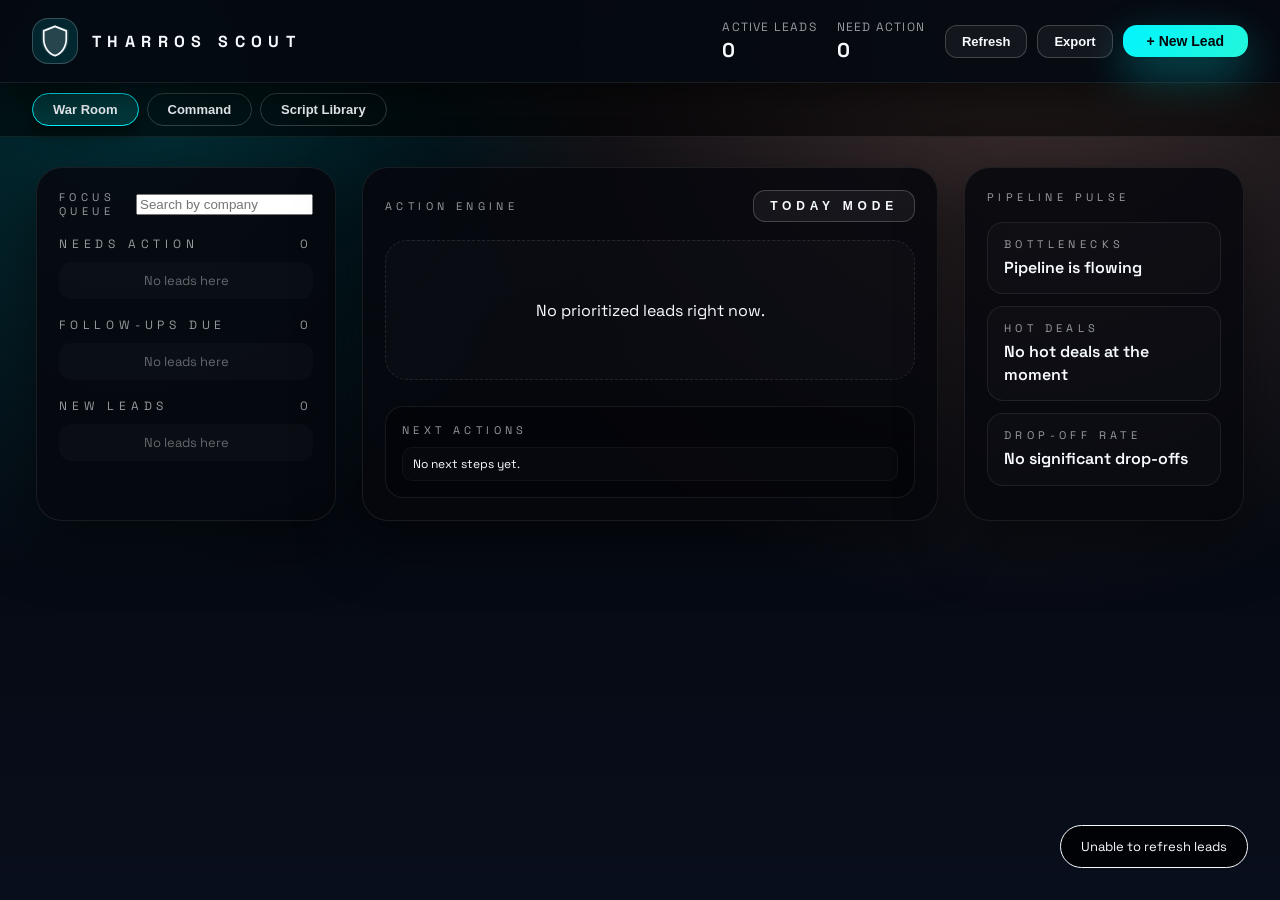
==== commit 009db4b0: "Tharros Scout Command" ====
--- a/index.html
+++ b/index.html
@@ -12,10 +12,14 @@
 
 <header class="app-header">
   <div class="branding">
-    <div class="logo-mark">T</div>
+    <div class="logo-mark" aria-label="Tharros Scout">
+      <svg viewBox="0 0 64 64" width="36" height="36" aria-hidden="true">
+        <path d="M32 4 8 12v15c0 16 9 30 24 33 15-3 24-17 24-33V12L32 4z" fill="currentColor" opacity="0.15"></path>
+        <path d="M32 6 12 14v14c0 15 9 27 20 30 11-3 20-15 20-30V14L32 6z" fill="none" stroke="currentColor" stroke-width="3" stroke-linejoin="round"></path>
+      </svg>
+    </div>
     <div>
       <div class="logo-title">THARROS SCOUT</div>
-      <div class="logo-subtitle">Sales Enablement Playbook</div>
     </div>
   </div>
   <div class="header-actions">
@@ -30,9 +34,6 @@
       </div>
     </div>
     <div class="header-buttons">
-      <button class="btn btn-primary" onclick="showOverview()">War Room</button>
-      <button class="btn btn-outline" onclick="showHistoricalMetrics()">Historical Metrics</button>
-      <button class="btn btn-outline" onclick="showScriptLibrary()">Script Library</button>
       <button class="btn btn-ghost btn-refresh" onclick="fetchLeads()">Refresh</button>
       <button class="btn btn-ghost btn-export" onclick="exportLeads()">Export</button>
       <button class="add-lead-btn" onclick="openModal()">+ New Lead</button>
@@ -40,48 +41,109 @@
   </div>
 </header>
 
+<nav class="page-tabs">
+  <button class="tab-btn active" data-page="war" onclick="showWarRoom()" aria-label="Show War Room">War Room</button>
+  <button class="tab-btn" data-page="command" onclick="showCommandPage()" aria-label="Go to Command">Command</button>
+  <button class="tab-btn" data-page="script" onclick="showScriptLibrary()" aria-label="Open Script Library">Script Library</button>
+</nav>
+
 <div class="app">
-  <aside class="sidebar">
-    <div class="sidebar-head">
+  <main class="war-room" id="war-room">
+    <section class="focus-column panel">
+    <div class="focus-head">
+        <div>
+          <div class="section-label">Focus Queue</div>
+        </div>
+        <input class="search-box" type="text" placeholder="Search by company" id="search-input" oninput="filterLeads()">
+      </div>
+      <div class="focus-section">
+        <div class="focus-section-title">
+          <span>Needs Action</span>
+          <span id="needs-count">0</span>
+        </div>
+        <div class="focus-list" id="focus-needs"></div>
+      </div>
+      <div class="focus-section">
+        <div class="focus-section-title">
+          <span>Follow-ups due</span>
+          <span id="follow-count">0</span>
+        </div>
+        <div class="focus-list" id="focus-follow"></div>
+      </div>
+      <div class="focus-section">
+        <div class="focus-section-title">
+          <span>New leads</span>
+          <span id="new-count">0</span>
+        </div>
+        <div class="focus-list" id="focus-new"></div>
+      </div>
+    </section>
+    <section class="action-column panel">
+      <div class="action-head">
+        <div>
+          <div class="section-label">Action Engine</div>
+        </div>
+        <div class="action-controls">
+          <button class="btn btn-ghost secondary-toggle" id="today-toggle" onclick="toggleTodayMode()">Today Mode</button>
+        </div>
+      </div>
+      <div class="action-cards" id="action-cards"></div>
+      <div class="next-actions" id="next-actions"></div>
+    </section>
+    <section class="pulse-column panel">
       <div>
-        <div class="sidebar-title">Pipeline</div>
-        <div class="sidebar-subtitle">Filter every vertical, product, funnel, and channel.</div>
-      </div>
-    </div>
-    <div class="sidebar-search">
-      <input class="search-box" type="text" placeholder="Search leads..." id="search-input" oninput="filterLeads()">
-    </div>
-    <div class="filter-controls">
-      <select id="filter-vertical" onchange="setDropdownFilter('vertical', this.value)"></select>
-      <select id="filter-product" onchange="setDropdownFilter('product', this.value)"></select>
-      <select id="filter-funnel" onchange="setDropdownFilter('funnel', this.value)"></select>
-      <select id="filter-channel" onchange="setDropdownFilter('channel', this.value)"></select>
-      <button class="btn btn-ghost" onclick="resetFilters()">Clear filters</button>
-    </div>
-    <div class="stage-filters" id="filter-tabs">
-      <button class="filter-tab active" data-filter="all">All Leads</button>
-      <button class="filter-tab" data-filter="action">Action Needed</button>
-      <button class="filter-tab" data-filter="0">1st Contact</button>
-      <button class="filter-tab" data-filter="1">Demo</button>
-      <button class="filter-tab" data-filter="2">Demo Done</button>
-      <button class="filter-tab" data-filter="3">Activation</button>
-      <button class="filter-tab" data-filter="4">Payment</button>
-      <button class="filter-tab" data-filter="archived">Archived</button>
-    </div>
-    <div class="lead-list" id="lead-list"></div>
-  </aside>
-
-  <main class="workspace">
-    <section id="overview-area" class="panel overview-panel"></section>
-    <section id="metrics-area" class="panel metrics-panel hidden"></section>
-    <section id="lead-detail" class="panel detail-panel hidden"></section>
-    <section id="script-area" class="panel script-panel hidden">
+        <div class="section-label">Pipeline Pulse</div>
+      </div>
+      <div class="pulse-grid">
+        <div class="pulse-block">
+          <div class="pulse-title">Bottlenecks</div>
+          <div id="pulse-bottleneck" class="pulse-content"></div>
+        </div>
+        <div class="pulse-block">
+          <div class="pulse-title">Hot deals</div>
+          <div id="pulse-hot" class="pulse-content"></div>
+        </div>
+        <div class="pulse-block">
+          <div class="pulse-title">Drop-off rate</div>
+          <div id="pulse-dropoff" class="pulse-content"></div>
+        </div>
+      </div>
+    </section>
+  </main>
+  <section id="command-panel" class="panel command-panel hidden">
+    <div class="command-head">
+      <div>
+        <div class="section-label">Command</div>
+        <div class="section-headline">All leads + full pipeline tiles</div>
+      </div>
+      <div class="command-filters">
+        <label>
+          Type
+          <select id="command-vertical"></select>
+        </label>
+        <label>
+          Stage
+          <select id="command-stage"></select>
+        </label>
+        <label class="command-search">
+          <span class="command-filter-label">Search</span>
+          <input type="text" id="command-search" placeholder="Search leads" />
+        </label>
+        <button class="btn btn-outline command-filter-reset" onclick="resetCommandFilters()">Reset</button>
+      </div>
+    </div>
+    <div class="command-body">
+      <div class="command-list" id="command-lead-list"></div>
+      <div class="command-detail" id="command-detail-view"></div>
+    </div>
+  </section>
+  <section id="script-area" class="panel script-panel hidden">
       <div class="script-header">
         <div>
           <div class="section-label">Script Library</div>
-          <div class="section-headline">Manage every asset pulled from the shared sheet.</div>
-        </div>
-        <button class="btn btn-ghost" onclick="fetchAssets()">Reload scripts</button>
+          <div class="section-headline">Update or preview every asset pulled from the shared sheet.</div>
+        </div>
+        <button class="btn btn-ghost" onclick="fetchAssets()">Reload</button>
       </div>
       <div class="script-grid">
         <div class="script-controls">
@@ -119,17 +181,10 @@
         <textarea id="script-content-input" placeholder="Script content"></textarea>
         <div class="script-actions">
           <button class="btn btn-primary" onclick="saveScriptEdit()">Save script</button>
-          <button class="btn btn-outline" onclick="resetScriptEdit()">Reset script</button>
-        </div>
-      </div>
-    </section>
-    <div class="empty-state hidden" id="empty-state">
-      <div class="empty-icon">◎</div>
-      <div class="empty-title">Nothing selected</div>
-      <div class="empty-subtitle">Choose a lead or open the war room to keep things moving.</div>
-      <button class="add-lead-btn" onclick="openModal()">+ New Lead</button>
-    </div>
-  </main>
+          <button class="btn btn-ghost" onclick="resetScriptEdit()">Reset</button>
+        </div>
+      </div>
+    </section>
 </div>
 
 <div class="modal-overlay" id="modal">
--- a/styles.css
+++ b/styles.css
@@ -1,18 +1,19 @@
 @import url('https://fonts.googleapis.com/css2?family=Space+Grotesk:wght@400;500;600;700&family=Inter:wght@400;500;600;700&display=swap');
 
 :root {
-  --bg: #02040a;
-  --panel: rgba(8, 10, 16, 0.92);
-  --panel-soft: rgba(13, 17, 25, 0.8);
-  --panel-strong: rgba(17, 23, 34, 0.95);
+  --bg: #02050b;
+  --panel: rgba(6, 8, 14, 0.85);
+  --panel-soft: rgba(9, 12, 20, 0.9);
+  --panel-strong: rgba(7, 10, 16, 0.95);
   --border: rgba(255, 255, 255, 0.12);
-  --accent: #00f9ff;
-  --accent-strong: #33ffe1;
-  --accent-warm: #ff96e5;
-  --text: #fefeff;
-  --text-muted: rgba(255, 255, 255, 0.75);
-  --text-dim: rgba(255, 255, 255, 0.55);
-  --danger: #ff5a5a;
+  --accent: #00f5ff;
+  --accent-strong: #24f6da;
+  --accent-warm: #ffd86b;
+  --text: #f7fbff;
+  --text-muted: rgba(247, 251, 255, 0.6);
+  --text-dim: rgba(247, 251, 255, 0.38);
+  --danger: #ff6b6b;
+  --shadow-soft: 0 20px 60px rgba(0, 0, 0, 0.5);
 }
 
 * {
@@ -20,53 +21,53 @@
 }
 
 body {
-  font-family: 'Inter', 'Space Grotesk', system-ui, sans-serif;
-  background:
-    radial-gradient(circle at 5% 10%, rgba(0, 249, 255, 0.18), transparent 40%),
-    radial-gradient(circle at 80% -10%, rgba(255, 150, 229, 0.18), transparent 55%),
-    linear-gradient(180deg, #01030a, #03070f 45%, #050b16 100%);
-  color: var(--text);
+  font-family: 'Space Grotesk', 'Inter', system-ui, sans-serif;
   margin: 0;
   min-height: 100vh;
+  background:
+    radial-gradient(circle at 10% 10%, rgba(0, 245, 255, 0.18), transparent 35%),
+    radial-gradient(circle at 80% 0%, rgba(255, 180, 160, 0.25), transparent 45%),
+    linear-gradient(180deg, #01040a, #050911 55%, #090e1c 100%);
+  color: var(--text);
 }
 
 .app-header {
-  display: flex;
-  justify-content: space-between;
-  align-items: center;
-  padding: 20px 36px;
-  border-bottom: 1px solid rgba(255, 255, 255, 0.1);
   position: sticky;
   top: 0;
-  background: rgba(7, 10, 18, 0.95);
   z-index: 20;
-  backdrop-filter: blur(20px);
-  box-shadow: 0 25px 60px rgba(0, 0, 0, 0.45);
+  background: rgba(5, 9, 16, 0.95);
+  backdrop-filter: blur(24px);
+  padding: 18px 32px;
+  display: flex;
+  align-items: center;
+  justify-content: space-between;
+  border-bottom: 1px solid rgba(255, 255, 255, 0.08);
+  box-shadow: 0 15px 35px rgba(0, 0, 0, 0.45);
 }
 
 .branding {
   display: flex;
   align-items: center;
-  gap: 16px;
+  gap: 14px;
 }
 
 .logo-mark {
   width: 46px;
   height: 46px;
-  border-radius: 14px;
-  background: rgba(0, 245, 255, 0.08);
-  border: 1px solid var(--border);
+  border-radius: 16px;
+  border: 1px solid rgba(255, 255, 255, 0.2);
   display: flex;
   align-items: center;
   justify-content: center;
   font-weight: 700;
-  letter-spacing: 0.2em;
+  letter-spacing: 0.3em;
+  background: rgba(0, 245, 255, 0.12);
 }
 
 .logo-title {
   font-size: 16px;
   font-weight: 700;
-  letter-spacing: 0.6px;
+  letter-spacing: 0.4em;
 }
 
 .logo-subtitle {
@@ -77,14 +78,12 @@
 .header-actions {
   display: flex;
   align-items: center;
-  gap: 18px;
+  gap: 20px;
 }
 
 .header-stats {
   display: flex;
-  gap: 16px;
-  border-right: 1px solid var(--border);
-  padding-right: 16px;
+  gap: 20px;
 }
 
 .header-stat {
@@ -92,11 +91,14 @@
   flex-direction: column;
   font-size: 12px;
   color: var(--text-muted);
+  letter-spacing: 0.1em;
+  text-transform: uppercase;
 }
 
 .header-stat-value {
-  font-size: 18px;
-  font-weight: 600;
+  margin-top: 2px;
+  font-size: 20px;
+  font-weight: 700;
   color: var(--text);
 }
 
@@ -106,1085 +108,965 @@
   gap: 10px;
 }
 
-.btn {
+.page-tabs {
+  display: flex;
+  gap: 8px;
+  padding: 10px 32px;
+  border-bottom: 1px solid rgba(255, 255, 255, 0.08);
+  background: rgba(0, 0, 0, 0.5);
+}
+
+.tab-btn {
   border: 1px solid rgba(255, 255, 255, 0.2);
-  background: rgba(255, 255, 255, 0.04);
-  color: var(--text);
-  padding: 8px 16px;
-  border-radius: 10px;
+  border-radius: 999px;
+  padding: 8px 20px;
+  background: transparent;
+  color: var(--text);
   font-size: 13px;
   font-weight: 600;
   cursor: pointer;
-  transition: transform 0.15s ease, background 0.25s ease, border 0.25s ease;
+  transition: border 0.2s ease, background 0.2s ease;
+}
+
+.tab-btn.active {
+  border-color: var(--accent);
+  background: rgba(0, 245, 255, 0.15);
+  box-shadow: 0 8px 20px rgba(0, 0, 0, 0.5);
+}
+
+.btn {
+  border-radius: 12px;
+  padding: 8px 16px;
+  font-size: 13px;
+  border: 1px solid rgba(255, 255, 255, 0.2);
+  background: rgba(255, 255, 255, 0.03);
+  color: var(--text);
+  font-weight: 600;
+  cursor: pointer;
+  transition: transform 0.2s ease, border 0.2s ease, background 0.2s ease;
+}
+
+.btn-outline {
+  background: transparent;
+  border-color: rgba(255, 255, 255, 0.2);
 }
 
 .btn:hover {
   border-color: var(--accent);
-  background: rgba(0, 249, 255, 0.15);
   transform: translateY(-1px);
 }
 
 .btn-primary {
-  background: linear-gradient(130deg, rgba(0, 249, 255, 0.95), rgba(51, 255, 225, 0.85));
-  color: #020409;
   border: none;
-}
-
-.btn-outline {
-  border-color: rgba(255, 255, 255, 0.4);
+  background: linear-gradient(130deg, var(--accent), var(--accent-strong));
+  color: #01040a;
+  box-shadow: 0 12px 35px rgba(0, 245, 255, 0.4);
 }
 
 .btn-ghost {
-  border-color: transparent;
-  background: rgba(255, 255, 255, 0.04);
-}
-
-.btn-export,
-.btn-refresh {
-  border-color: rgba(255, 255, 255, 0.4);
+  background: rgba(255, 255, 255, 0.05);
 }
 
 .add-lead-btn {
   border: none;
   background: linear-gradient(135deg, var(--accent), var(--accent-strong));
-  color: #020409;
-  padding: 8px 22px;
+  color: #02040a;
+  padding: 8px 24px;
   border-radius: 14px;
   font-weight: 600;
-  box-shadow: 0 12px 25px rgba(0, 249, 255, 0.35);
+  font-size: 14px;
+  box-shadow: 0 18px 45px rgba(0, 245, 255, 0.35);
 }
 
 .app {
+  padding: 30px 36px 48px;
+}
+
+.war-room {
   display: grid;
-  grid-template-columns: 320px 1fr;
+  grid-template-columns: 300px minmax(420px, 1fr) 280px;
   gap: 26px;
-  padding: 24px 36px 40px;
-}
-
-.sidebar {
-  background: var(--panel-soft);
-  border-radius: 20px;
+}
+
+.focus-column,
+.action-column,
+.pulse-column {
+  background: var(--panel);
   border: 1px solid rgba(255, 255, 255, 0.08);
-  padding: 26px;
-  display: flex;
-  flex-direction: column;
-  gap: 16px;
-  min-height: calc(100vh - 160px);
-  box-shadow: 0 35px 60px rgba(2, 4, 9, 0.55);
-  backdrop-filter: blur(24px);
-}
-
-.sidebar-head {
-  border-bottom: 1px solid var(--border);
-  padding-bottom: 12px;
-}
-
-.sidebar-title {
-  font-size: 11px;
+  border-radius: 26px;
+  padding: 22px;
+  box-shadow: var(--shadow-soft);
+  display: flex;
+  flex-direction: column;
+  gap: 18px;
+}
+
+.focus-head,
+.action-head {
+  display: flex;
+  justify-content: space-between;
+  align-items: center;
+  gap: 12px;
+}
+
+.focus-section {
+  display: flex;
+  flex-direction: column;
+  gap: 10px;
+}
+
+.focus-empty {
+  padding: 10px;
+  border-radius: 12px;
+  background: rgba(255, 255, 255, 0.02);
+  color: var(--text-dim);
+  font-size: 13px;
+  text-align: center;
+}
+
+.focus-section-title {
+  display: flex;
+  justify-content: space-between;
+  align-items: baseline;
+  font-size: 12px;
+  text-transform: uppercase;
   letter-spacing: 0.4em;
-  text-transform: uppercase;
-  color: var(--text-muted);
-}
-
-.sidebar-subtitle {
-  font-size: 12px;
-  color: var(--text-dim);
-  margin-top: 6px;
-}
-
-.sidebar-search {
-  position: relative;
-}
-
-.search-box {
-  width: 100%;
-  padding: 10px 14px;
-  border-radius: 12px;
-  border: 1px solid var(--border);
-  background: rgba(255, 255, 255, 0.02);
-  color: var(--text);
-  font-size: 13px;
-}
-
-.filter-controls {
-  display: grid;
-  grid-template-columns: repeat(2, minmax(0, 1fr));
-  gap: 10px;
-}
-
-.filter-controls select,
-.modal-grid select {
-  width: 100%;
-  border-radius: 12px;
-  border: 1px solid var(--border);
-  background: rgba(255, 255, 255, 0.02);
-  padding: 10px 12px;
-  color: var(--text);
-  font-size: 13px;
-  appearance: none;
-}
-
-.filter-controls .btn {
-  grid-column: span 2;
-  justify-self: flex-start;
-}
-
-.stage-filters {
-  display: flex;
+  color: var(--text-muted);
+}
+
+.focus-list {
+  display: flex;
+  flex-direction: column;
+  gap: 10px;
+}
+
+.focus-item {
+  border-radius: 16px;
+  padding: 12px 14px;
+  background: rgba(255, 255, 255, 0.03);
+  border: 1px solid transparent;
+  cursor: pointer;
+  transition: border 0.2s ease, transform 0.25s ease;
+  display: flex;
+  flex-direction: column;
   gap: 6px;
-  flex-wrap: wrap;
-}
-
-.filter-tab {
-  border: 1px solid transparent;
-  color: var(--text-dim);
-  background: rgba(255, 255, 255, 0.03);
-  border-radius: 999px;
-  padding: 6px 14px;
-  font-size: 11px;
-  cursor: pointer;
-  transition: border 0.2s ease, color 0.2s ease;
-}
-
-.filter-tab.active {
-  border-color: var(--accent);
-  color: var(--accent);
-}
-
-.lead-list {
-  flex: 1;
-  overflow-y: auto;
-  border-radius: 16px;
-  background: rgba(4, 7, 12, 0.8);
-  border: 1px solid rgba(255, 255, 255, 0.05);
-  padding: 12px 6px;
-  box-shadow: inset 0 0 20px rgba(0, 0, 0, 0.65);
-  backdrop-filter: blur(14px);
-}
-
-.lead-item {
-  padding: 12px 16px;
-  border-radius: 12px;
-  margin-bottom: 6px;
-  border: 1px solid transparent;
-  transition: border-color 0.2s ease, background 0.2s ease;
-}
-
-.lead-item:hover {
-  background: rgba(255, 255, 255, 0.04);
-  border-color: var(--border);
-}
-
-.lead-item.active {
-  border-color: var(--accent);
+}
+
+.focus-item:hover {
+  border-color: rgba(0, 245, 255, 0.4);
+  transform: translateY(-1px);
+}
+
+.focus-item.active {
+  border-color: rgba(0, 245, 255, 0.7);
   background: rgba(0, 245, 255, 0.08);
 }
 
-.lead-item-top {
-  display: flex;
-  justify-content: space-between;
-  align-items: center;
-}
-
-.lead-name {
+.focus-item-title {
   font-size: 14px;
   font-weight: 600;
 }
 
-.lead-time {
-  font-size: 11px;
+.focus-meta {
+  display: flex;
+  justify-content: space-between;
+  align-items: center;
   color: var(--text-dim);
-}
-
-.lead-phone {
-  font-size: 12px;
-  color: var(--text-muted);
-  margin-top: 4px;
-}
-
-.lead-meta {
-  font-size: 11px;
-  color: var(--text-dim);
-  display: flex;
-  flex-wrap: wrap;
-  gap: 6px;
-  margin-top: 6px;
-}
-.lead-meta span {
-  font-size: 11px;
-  color: var(--text-dim);
-}
-.lead-meta .meta-dot {
-  margin: 0 4px;
-  color: var(--text-dim);
-}
-
-.lead-stage-badge {
-  margin-top: 8px;
-  display: inline-flex;
-  padding: 4px 10px;
-  border-radius: 12px;
+  font-size: 12px;
+}
+
+.focus-stage-tag {
+  padding: 2px 10px;
+  border-radius: 999px;
   font-size: 10px;
-  letter-spacing: 0.4px;
-  background: rgba(255, 255, 255, 0.04);
-}
-
-.action-dot {
-  position: absolute;
-  right: 16px;
-  top: 50%;
-  transform: translateY(-50%);
+  text-transform: uppercase;
+  letter-spacing: 0.3em;
+  border: 1px solid rgba(255, 255, 255, 0.2);
+  color: var(--text);
+}
+
+.focus-dot {
   width: 10px;
   height: 10px;
   border-radius: 50%;
-  background: var(--accent);
-  box-shadow: 0 0 12px rgba(0, 245, 255, 0.4);
-}
-
-.workspace {
-  background: transparent;
-  display: flex;
-  flex-direction: column;
-  gap: 22px;
-}
-
-.panel {
-  background: linear-gradient(160deg, rgba(13, 18, 28, 0.95), rgba(6, 8, 14, 0.95));
-  border-radius: 24px;
-  border: 1px solid rgba(255, 255, 255, 0.12);
-  padding: 32px;
-  box-shadow: 0 40px 90px rgba(0, 0, 0, 0.65);
-}
-
-.hidden {
-  display: none !important;
-}
-
-.overview-panel {}
-
-.war-room {
-  display: flex;
-  flex-direction: column;
-  gap: 22px;
-}
-
-.overview-head {
-  display: flex;
-  align-items: center;
+  background: #ffb703;
+  box-shadow: 0 0 12px rgba(255, 183, 3, 0.6);
+}
+
+.action-column .search-box {
+  width: 100%;
+}
+
+.action-controls {
+  display: flex;
+  gap: 8px;
+}
+
+.secondary-toggle {
+  font-size: 12px;
+  text-transform: uppercase;
+  letter-spacing: 0.4em;
+}
+
+.secondary-toggle.active {
+  background: rgba(0, 245, 255, 0.12);
+  border-color: rgba(0, 245, 255, 0.4);
+  color: var(--accent);
+}
+
+.action-cards {
+  display: grid;
+  grid-template-columns: repeat(auto-fit, minmax(240px, 1fr));
+  gap: 18px;
+}
+
+.action-card {
+  border-radius: 22px;
+  padding: 22px;
+  border: 1px solid rgba(255, 255, 255, 0.1);
+  background: rgba(255, 255, 255, 0.02);
+  box-shadow: 0 18px 45px rgba(0, 0, 0, 0.55);
+  display: flex;
+  flex-direction: column;
+  gap: 12px;
+}
+
+.action-card.empty {
+  justify-content: center;
+  align-items: center;
+  min-height: 140px;
+  box-shadow: none;
+  border-style: dashed;
+}
+
+.action-card-header {
+  display: flex;
   justify-content: space-between;
-  gap: 14px;
-}
-
-.overview-cta {
-  text-align: right;
-}
-
-.overview-cta-label {
-  font-size: 11px;
-  letter-spacing: 0.3em;
-  text-transform: uppercase;
-  color: var(--text-dim);
-}
-
-.overview-cta-value {
-  font-size: 28px;
-  font-weight: 600;
-}
-
-.section-label {
+  align-items: center;
+  gap: 10px;
+}
+
+.action-card-title {
+  font-size: 18px;
+  font-weight: 700;
+}
+
+.action-card-stage {
   font-size: 11px;
   letter-spacing: 0.4em;
   text-transform: uppercase;
+  color: var(--text-muted);
+}
+
+.action-card-meta {
   color: var(--text-dim);
-}
-
-.section-headline {
-  font-size: 20px;
-  font-weight: 700;
-}
-
-.stage-grid {
-  display: grid;
-  grid-template-columns: repeat(auto-fit, minmax(160px, 1fr));
-  gap: 16px;
-}
-
-.stage-card {
+  font-size: 13px;
+}
+
+.action-script {
+  font-size: 14px;
+  line-height: 1.6;
+  color: var(--text);
+  min-height: 76px;
+  padding: 12px;
+  border-radius: 16px;
+  background: rgba(255, 255, 255, 0.03);
+  border: 1px solid rgba(255, 255, 255, 0.05);
+}
+
+.action-buttons {
+  display: flex;
+  flex-wrap: wrap;
+  gap: 10px;
+}
+
+.next-actions {
+  margin-top: 8px;
+  padding: 16px;
+  border-radius: 18px;
+  background: rgba(0, 0, 0, 0.3);
+  border: 1px solid rgba(255, 255, 255, 0.08);
+  color: var(--text-muted);
+  font-size: 13px;
+}
+
+.next-actions-title {
+  font-size: 11px;
+  letter-spacing: 0.4em;
+  text-transform: uppercase;
+  color: var(--text-muted);
+}
+
+.next-actions-list {
+  margin-top: 8px;
+}
+
+.next-action-item {
+  padding: 6px 8px;
+  border-radius: 8px;
+  display: flex;
+  justify-content: space-between;
+  color: var(--text);
+  font-size: 12px;
   background: rgba(255, 255, 255, 0.02);
   border: 1px solid rgba(255, 255, 255, 0.04);
+}
+
+.next-actions-list {
+  margin-top: 10px;
+  display: grid;
+  grid-template-columns: 1fr;
+  gap: 6px;
+}
+
+.next-action-item {
+  padding: 8px 10px;
+  border-radius: 10px;
+  background: rgba(255, 255, 255, 0.02);
+  display: flex;
+  justify-content: space-between;
+  align-items: center;
+}
+
+.pulse-grid {
+  display: grid;
+  gap: 12px;
+}
+
+.pulse-block {
+  padding: 14px 16px;
   border-radius: 16px;
+  border: 1px solid rgba(255, 255, 255, 0.08);
+  background: rgba(255, 255, 255, 0.02);
+}
+
+.pulse-title {
+  font-size: 11px;
+  text-transform: uppercase;
+  letter-spacing: 0.4em;
+  color: var(--text-muted);
+  margin-bottom: 6px;
+}
+
+.pulse-content {
+  font-size: 16px;
+  font-weight: 600;
+  color: var(--text);
+  line-height: 1.4;
+  white-space: pre-line;
+}
+
+.main-panel {
+  position: relative;
+  background: transparent;
+  min-height: calc(100vh - 140px);
+}
+
+.panel {
+  width: 100%;
+}
+
+.command-panel {
+  margin-top: 32px;
+  border-radius: 26px;
+  padding: 26px;
+  background: var(--panel);
+  border: 1px solid rgba(255, 255, 255, 0.08);
+  box-shadow: 0 30px 60px rgba(1, 2, 5, 0.7);
+  display: flex;
+  flex-direction: column;
+  gap: 18px;
+}
+
+.command-head {
+  display: flex;
+  justify-content: space-between;
+  align-items: center;
+  gap: 16px;
+  flex-wrap: wrap;
+}
+
+.command-filters {
+  display: flex;
+  gap: 12px;
+  align-items: center;
+  flex-wrap: wrap;
+}
+
+.command-filters label {
+  display: flex;
+  flex-direction: column;
+  font-size: 10px;
+  letter-spacing: 0.4em;
+  text-transform: uppercase;
+  color: var(--text-muted);
+  gap: 6px;
+}
+
+.command-filter-label {
+  font-size: 10px;
+  letter-spacing: 0.4em;
+  text-transform: uppercase;
+}
+
+.command-search {
+  width: 200px;
+}
+
+.command-filters select,
+.command-filters input {
+  border-radius: 10px;
+  border: 1px solid rgba(255, 255, 255, 0.2);
+  background: rgba(255, 255, 255, 0.03);
+  padding: 6px 12px;
+  color: var(--text);
+  font-size: 12px;
+}
+
+.command-filter-reset {
+  padding: 6px 18px;
+  border-radius: 12px;
+  letter-spacing: 0.4em;
+  text-transform: uppercase;
+}
+
+.command-body {
+  display: grid;
+  grid-template-columns: 320px minmax(0, 1fr);
+  gap: 24px;
+}
+
+.command-list {
+  display: flex;
+  flex-direction: column;
+  gap: 10px;
+  max-height: 620px;
+  overflow-y: auto;
+}
+
+.command-lead-item {
+  background: rgba(255, 255, 255, 0.02);
+  border: 1px solid transparent;
+  border-radius: 18px;
   padding: 14px;
-}
-
-.stage-card-title {
+  text-align: left;
+  display: flex;
+  flex-direction: column;
+  gap: 6px;
+  color: var(--text);
+  cursor: pointer;
+  transition: border 0.2s ease, transform 0.2s ease;
+}
+
+.command-lead-item:hover {
+  border-color: rgba(0, 245, 255, 0.4);
+  transform: translateY(-1px);
+}
+
+.command-lead-item.active {
+  border-color: rgba(0, 245, 255, 0.7);
+  background: rgba(0, 245, 255, 0.05);
+}
+
+.command-lead-name {
+  font-size: 16px;
+  font-weight: 600;
+}
+
+.command-lead-meta {
   font-size: 12px;
   color: var(--text-dim);
-}
-
-.stage-card-count {
-  font-size: 24px;
-  font-weight: 600;
-  margin-top: 8px;
-}
-
-.stage-card-count span {
-  font-size: 12px;
-  margin-left: 8px;
-  color: var(--text-dim);
-  font-weight: 400;
-}
-
-.stage-card-sub {
-  font-size: 11px;
-  margin-top: 6px;
-  color: var(--text-dim);
-}
-
-.overview-body {
-  display: grid;
-  grid-template-columns: 1fr 1.1fr;
-  gap: 18px;
-}
-
-.queue-panel,
-.activity-panel {
-  border: 1px solid rgba(255, 255, 255, 0.05);
-  border-radius: 16px;
-  background: rgba(0, 0, 0, 0.25);
-  padding: 16px;
-}
-.queue-panel.empty,
-.activity-panel.empty {
-  border-style: dashed;
-  color: var(--text-dim);
-  text-align: center;
-}
-
-.panel-heading {
-  display: flex;
-  justify-content: space-between;
-  align-items: center;
-  margin-bottom: 12px;
-}
-
-.panel-title {
-  font-size: 15px;
-  font-weight: 600;
-}
-
-.panel-sub {
-  font-size: 12px;
-  color: var(--text-dim);
-}
-
-.action-queue,
-.activity-list {
-  display: flex;
-  flex-direction: column;
-  gap: 10px;
-}
-
-.queue-item {
-  display: flex;
-  align-items: center;
-  justify-content: space-between;
-  gap: 12px;
-  padding: 10px 12px;
-  border-radius: 12px;
-  cursor: pointer;
-  transition: background 0.2s ease;
-}
-
-.queue-item:hover {
-  background: rgba(255, 255, 255, 0.05);
-}
-
-.queue-urgency {
+  display: flex;
+  align-items: center;
+  gap: 8px;
+  flex-wrap: wrap;
+}
+
+.command-lead-stage {
+  padding: 3px 10px;
+  border-radius: 999px;
+  border: 1px solid rgba(255, 255, 255, 0.2);
+  letter-spacing: 0.2em;
+  text-transform: uppercase;
+}
+
+.command-lead-dot {
   width: 10px;
   height: 10px;
   border-radius: 50%;
-  background: var(--accent);
-}
-
-.queue-info {
-  flex: 1;
-}
-
-.queue-name {
+  background: rgba(255, 255, 255, 0.35);
+}
+
+.command-lead-dot.urgent {
+  box-shadow: 0 0 12px rgba(255, 99, 97, 0.8);
+  background: #ff5c57;
+}
+
+.command-detail {
+  background: rgba(4, 7, 15, 0.95);
+  border-radius: 22px;
+  padding: 20px;
+  border: 1px solid rgba(255, 255, 255, 0.08);
+  box-shadow: var(--shadow-soft);
+}
+
+.command-detail-empty {
+  padding: 100px 0;
+  text-align: center;
+  color: var(--text-muted);
   font-size: 14px;
-  font-weight: 600;
-}
-
-.queue-action {
-  font-size: 12px;
-  color: var(--text-dim);
-}
-
-.queue-time {
+}
+
+.command-detail-frame {
+  display: flex;
+  flex-direction: column;
+  gap: 16px;
+}
+
+.command-messages {
+  display: flex;
+  flex-direction: column;
+  gap: 12px;
+}
+
+.command-message {
+  border-radius: 16px;
+  border: 1px solid rgba(255, 255, 255, 0.08);
+  padding: 14px;
+  background: rgba(255, 255, 255, 0.02);
+  display: flex;
+  flex-direction: column;
+  gap: 10px;
+}
+
+.command-message.sent {
+  border-color: rgba(76, 175, 122, 0.5);
+  background: rgba(76, 175, 122, 0.08);
+}
+
+.command-message-header {
+  display: flex;
+  justify-content: space-between;
   font-size: 11px;
-  color: var(--text-muted);
-}
-
-.activity-item {
-  display: flex;
-  align-items: center;
-  gap: 10px;
-  padding: 8px 10px;
-  border-radius: 10px;
-  background: rgba(255, 255, 255, 0.02);
-}
-
-.activity-icon {
-  width: 10px;
-  height: 10px;
-  border-radius: 50%;
-  background: var(--accent);
-}
-
-.activity-text {
-  flex: 1;
-}
-
-.activity-title {
-  font-size: 13px;
-  font-weight: 600;
-}
-
-.activity-label {
+  letter-spacing: 0.3em;
+  text-transform: uppercase;
+  color: var(--text-muted);
+}
+
+.command-message-body {
+  font-size: 14px;
+  line-height: 1.6;
+  color: var(--text);
+  white-space: pre-line;
+}
+
+.command-message-actions {
+  display: flex;
+  gap: 10px;
+  align-items: center;
+  flex-wrap: wrap;
+}
+
+.command-message-sent {
   font-size: 11px;
   color: var(--text-dim);
 }
 
-.activity-time {
+.command-messages-empty {
+  text-align: center;
+  color: var(--text-dim);
+  font-size: 13px;
+}
+.detail-panel {
+  margin-top: 28px;
+  border-radius: 28px;
+  border: 1px solid rgba(255, 255, 255, 0.12);
+  background: var(--panel-strong);
+  padding: 28px 32px;
+  box-shadow: var(--shadow-soft);
+}
+
+.detail-frame {
+  display: flex;
+  flex-direction: column;
+  gap: 20px;
+}
+
+.detail-header {
+  display: flex;
+  justify-content: space-between;
+  align-items: flex-start;
+  gap: 18px;
+}
+
+.detail-label {
   font-size: 11px;
-  color: var(--text-muted);
-}
-
-.metrics-panel {
-  display: flex;
-  flex-direction: column;
-  gap: 26px;
-  padding: 0 6px;
-}
-
-.historical-panel {
-  border-radius: 26px;
-  border: 1px solid rgba(255, 255, 255, 0.12);
-  padding: 22px;
-  background: rgba(10, 14, 20, 0.9);
-  box-shadow: 0 30px 70px rgba(0, 0, 0, 0.55);
-}
-
-.historical-head {
-  display: flex;
-  justify-content: space-between;
-  align-items: center;
-}
-
-.metric-summary-grid {
-  display: grid;
-  grid-template-columns: repeat(auto-fit, minmax(220px, 1fr));
-  gap: 18px;
-}
-
-.metric-summary-chip {
-  border-radius: 18px;
-  padding: 14px 16px;
-  border: 1px solid rgba(255, 255, 255, 0.16);
-  background: rgba(255, 255, 255, 0.02);
-  display: flex;
-  flex-direction: column;
-  gap: 6px;
+  letter-spacing: 0.4em;
+  text-transform: uppercase;
+  color: var(--text-muted);
+}
+
+.detail-name {
+  font-size: 28px;
+  font-weight: 700;
+}
+
+.detail-meta {
+  font-size: 13px;
+  color: var(--text-dim);
+  margin-top: 4px;
+}
+
+.detail-stage-tag {
+  padding: 6px 16px;
+  border-radius: 999px;
+  border: 1px solid rgba(255, 255, 255, 0.3);
+  font-size: 12px;
+  text-transform: uppercase;
+  letter-spacing: 0.3em;
+}
+
+.detail-pipeline {
+  display: flex;
+  flex-direction: column;
+  gap: 10px;
+}
+
+.pipeline-line {
   position: relative;
-  box-shadow: 0 18px 35px rgba(0, 0, 0, 0.5), inset 0 5px 25px rgba(255, 255, 255, 0.05);
-}
-
-.metric-summary-chip .chip-label {
-  font-size: 11px;
-  letter-spacing: 0.3em;
-  text-transform: uppercase;
-  color: var(--text-dim);
-}
-
-.metric-summary-chip .chip-value {
-  font-size: 28px;
-  font-weight: 600;
-  color: var(--chip-accent, var(--text));
-}
-
-.metric-summary-chip::after {
-  content: '';
-  position: absolute;
-  right: 12px;
-  top: 12px;
-  width: 12px;
-  height: 12px;
-  border-radius: 50%;
-  background: var(--chip-accent, var(--accent));
-  box-shadow: 0 0 12px var(--chip-accent, var(--accent));
-}
-
-.metric-detail-grid {
-  display: grid;
-  grid-template-columns: repeat(auto-fit, minmax(260px, 1fr));
-  gap: 24px;
-}
-
-.metric-detail-card {
-  border-radius: 22px;
-  border: 1px solid rgba(255, 255, 255, 0.12);
-  background: rgba(10, 14, 20, 0.9);
-  padding: 20px;
-  display: flex;
-  flex-direction: column;
-  gap: 16px;
-  min-height: 250px;
-  box-shadow: 0 25px 55px rgba(0, 0, 0, 0.65);
-}
-
-.metric-detail-top {
-  display: flex;
-  justify-content: space-between;
-  align-items: center;
-}
-
-.metric-detail-label {
-  font-size: 12px;
-  letter-spacing: 0.3em;
-  text-transform: uppercase;
-}
-
-.metric-detail-value {
-  font-size: 26px;
-  font-weight: 700;
-}
-
-.metric-detail-chart {
-  display: grid;
-  grid-template-columns: repeat(7, minmax(0, 1fr));
-  gap: 6px;
-  align-items: flex-end;
-}
-
-.metric-detail-bar {
-  display: flex;
-  flex-direction: column;
-  align-items: center;
-  gap: 6px;
-}
-
-.metric-detail-bar-track {
-  width: 100%;
-  height: 110px;
-  background: rgba(255, 255, 255, 0.02);
-  border-radius: 12px;
-  display: flex;
-  align-items: flex-end;
-}
-
-.metric-detail-bar-fill {
-  width: 100%;
-  border-radius: 12px 12px 0 0;
-}
-
-.metric-detail-bar-label {
-  font-size: 10px;
-  color: var(--text-dim);
-}
-
-.metric-detail-footer {
-  display: flex;
-  justify-content: space-between;
-  font-size: 12px;
-  color: var(--text-dim);
-}
-
-.metric-empty {
-  padding: 12px 16px;
-  border-radius: 12px;
-  background: rgba(255, 255, 255, 0.03);
-  border: 1px dashed rgba(255, 255, 255, 0.1);
-  color: var(--text-dim);
-  font-size: 12px;
-}
-
-.metric-bar {
-  display: flex;
-  flex-direction: column;
-  align-items: center;
-  gap: 6px;
-}
-
-.metric-bar-track {
-  width: 100%;
-  height: 100px;
-  background: rgba(255, 255, 255, 0.03);
-  border-radius: 8px;
-  display: flex;
-  align-items: flex-end;
-}
-
-.metric-bar-fill {
-  width: 100%;
-  background: linear-gradient(180deg, var(--accent), var(--accent-strong));
-  border-radius: 8px 8px 0 0;
-}
-
-.metric-bar-label {
-  font-size: 11px;
-  color: var(--text-dim);
-}
-
-.metric-bar-value {
-  font-size: 12px;
-  font-weight: 600;
-}
-
-.detail-panel {
-  display: flex;
-  flex-direction: column;
-  gap: 26px;
-}
-
-.detail-header {
-  display: flex;
-  justify-content: space-between;
-  gap: 28px;
-}
-
-.detail-name {
-  font-size: 32px;
-  font-weight: 700;
-}
-
-.detail-phone {
-  color: var(--text-dim);
-  margin-top: 6px;
-}
-
-.detail-tags {
-  display: flex;
-  flex-wrap: wrap;
-  gap: 8px;
-  margin-top: 10px;
-}
-
-.detail-tags span {
+  height: 8px;
   border-radius: 999px;
-  border: 1px solid rgba(255, 255, 255, 0.2);
-  padding: 4px 12px;
-  font-size: 11px;
-  color: var(--text-dim);
-}
-
-.detail-contact-meta {
-  display: flex;
-  flex-wrap: wrap;
-  gap: 12px;
-  margin-top: 12px;
-}
-.detail-contact-meta .detail-meta-item {
-  font-size: 12px;
-  color: var(--text-dim);
-}
-.detail-contact-meta .detail-meta-item a {
-  color: var(--accent);
-  text-decoration: none;
-}
-.detail-contact-meta .detail-meta-item a:hover {
-  text-decoration: underline;
-}
-
- .pipeline-row {
-   width: 100%;
-   padding: 0 10px;
-   margin: 10px 0 18px;
-}
-
-.detail-content {
-  display: flex;
-  flex-direction: column;
-  gap: 24px;
-  max-width: 1180px;
-  width: 100%;
-  margin: 0 auto;
-}
-
-.detail-grid {
-  display: grid;
-  grid-template-columns: repeat(auto-fit, minmax(320px, 1fr));
-  gap: 24px;
-}
-
-.detail-card {
-  border-radius: 26px;
-  border: 1px solid rgba(255, 255, 255, 0.12);
-  background: rgba(11, 18, 26, 0.85);
-  padding: 24px;
-  box-shadow: 0 30px 60px rgba(0, 0, 0, 0.65);
-  backdrop-filter: blur(24px);
-}
-
-.detail-card-title {
-  font-size: 12px;
-  letter-spacing: 0.3em;
-  text-transform: uppercase;
-  color: var(--text-dim);
-  margin-bottom: 12px;
-}
-
-.stage-pill {
-  background: rgba(0, 249, 255, 0.08);
-  color: var(--text);
-  border: 1px solid rgba(0, 249, 255, 0.35);
-  border-radius: 18px;
-  padding: 10px 16px;
-  cursor: pointer;
-  font-size: 12px;
-  font-weight: 600;
-  text-transform: uppercase;
-  letter-spacing: 0.2em;
-  transition: transform 0.2s ease, background 0.2s ease;
-}
-
-.stage-pill:hover {
-  background: rgba(0, 249, 255, 0.18);
-  transform: translateY(-1px);
-}
-
-.stage-empty {
-  font-size: 12px;
-  color: var(--text-dim);
-  letter-spacing: 0.2em;
-}
-
-.stage-progression-head {
-  font-size: 12px;
-  letter-spacing: 0.4em;
-  color: var(--text-dim);
-  margin-bottom: 10px;
-}
-
-.stage-progress-top {
-  display: flex;
-  align-items: flex-end;
-  justify-content: space-between;
-  gap: 16px;
-  margin-bottom: 14px;
-}
-
-.stage-progress-current {
-  font-size: 18px;
-  font-weight: 600;
-  color: var(--text);
-}
-
-.stage-progress-status {
-  font-size: 12px;
-  color: var(--text-muted);
-  text-align: right;
-  letter-spacing: 0.08em;
-}
-
-.stage-progression-actions {
-  display: grid;
-  grid-template-columns: repeat(auto-fit, minmax(140px, 1fr));
-  gap: 12px;
-}
-
-.detail-card.detail-notes-card textarea {
-  width: 100%;
-  min-height: 150px;
-  border-radius: 18px;
-  background: rgba(5, 8, 14, 0.85);
-  border: 1px solid rgba(255, 255, 255, 0.15);
-  padding: 14px;
-  color: var(--text);
-  font-size: 14px;
-  resize: vertical;
-}
-
-.detail-cta {
-  display: flex;
-  flex-direction: column;
-  align-items: flex-end;
-  gap: 12px;
-}
-
-.detail-added {
-  font-size: 12px;
-  color: var(--text-dim);
-}
-
-.detail-archive {
-  padding: 6px 16px;
-}
-
-.detail-messages {
-  display: flex;
-  flex-direction: column;
-  gap: 16px;
-}
-
-.detail-messages .action-card {
-  background: rgba(255, 255, 255, 0.02);
-  border: 1px solid rgba(255, 255, 255, 0.08);
-  box-shadow: 0 25px 50px rgba(0, 0, 0, 0.65);
-}
-
-.pipeline {
-  width: 100%;
-  max-width: 960px;
-  margin: 0 auto;
-}
-
-.pipeline-visual {
-  position: relative;
-  width: 100%;
-}
-
-.pipeline-track-wrap {
-  position: relative;
-  margin: 18px auto 0;
-  height: 8px;
-  width: 100%;
-  max-width: 960px;
-}
-
-.pipeline-track-line {
-  position: absolute;
-  left: 0;
-  right: 0;
-  top: 0;
-  height: 100%;
   background: rgba(255, 255, 255, 0.12);
-  border-radius: 999px;
-}
-
-.pipeline-track-progress {
+  overflow: hidden;
+}
+
+.pipeline-progress {
   position: absolute;
   left: 0;
   top: 0;
   height: 100%;
   background: linear-gradient(120deg, var(--accent), var(--accent-strong));
-  border-radius: 999px;
-}
-
-.pipeline-nodes {
-  position: absolute;
-  top: -32px;
-  left: 0;
-  right: 0;
-  display: flex;
-  justify-content: space-between;
-  align-items: center;
-  pointer-events: none;
-}
-
-.pipeline-node {
+}
+
+.pipeline-steps {
+  display: grid;
+  grid-template-columns: repeat(auto-fit, minmax(110px, 1fr));
+  gap: 10px;
+}
+
+.pipeline-step {
+  border: none;
+  background: rgba(255, 255, 255, 0.02);
+  border-radius: 14px;
+  padding: 10px;
   display: flex;
   flex-direction: column;
   align-items: center;
   gap: 6px;
-  flex: 1;
-  min-width: 54px;
-  text-align: center;
-}
-
-.pipeline-node-circle {
+  color: var(--text);
+  cursor: pointer;
+  transition: transform 0.2s ease, border 0.2s ease;
+  border: 1px solid transparent;
+}
+
+.pipeline-step:hover:not(:disabled) {
+  transform: translateY(-2px);
+  border-color: rgba(0, 245, 255, 0.4);
+}
+
+.pipeline-step:disabled {
+  cursor: not-allowed;
+  opacity: 0.45;
+}
+
+.pipeline-step.current {
+  border-color: rgba(0, 245, 255, 0.5);
+  box-shadow: 0 10px 25px rgba(0, 245, 255, 0.25);
+}
+
+.pipeline-step.done {
+  border-color: transparent;
+  background: rgba(0, 245, 255, 0.08);
+}
+
+.pipeline-step-circle {
   width: 26px;
   height: 26px;
   border-radius: 50%;
-  background: var(--bg);
-  border: 2px solid rgba(255, 255, 255, 0.35);
+  border: 1px solid rgba(255, 255, 255, 0.3);
   display: flex;
   align-items: center;
   justify-content: center;
   font-size: 13px;
+  color: var(--text);
+}
+
+.pipeline-step-label {
+  font-size: 11px;
+  letter-spacing: 0.3em;
+  text-transform: uppercase;
+  text-align: center;
+}
+
+.detail-next {
+  display: flex;
+  align-items: center;
+  justify-content: space-between;
+  gap: 18px;
+  flex-wrap: wrap;
+  padding: 16px;
+  border-radius: 20px;
+  background: rgba(0, 0, 0, 0.35);
+  border: 1px solid rgba(255, 255, 255, 0.08);
+}
+
+.detail-next-text {
+  flex: 1;
+  min-width: 200px;
+}
+
+.detail-next-label {
+  font-size: 12px;
+  letter-spacing: 0.4em;
+  text-transform: uppercase;
+  color: var(--text-muted);
+}
+
+.detail-next-meta {
+  margin-top: 4px;
+  font-size: 13px;
   color: var(--text-dim);
-  box-shadow: 0 6px 20px rgba(0, 0, 0, 0.35);
-  margin-bottom: 10px;
-}
-
-.pipeline-node.done .pipeline-node-circle {
-  background: var(--accent);
-  border-color: rgba(0, 249, 255, 0.8);
-  color: #020409;
-  box-shadow: 0 6px 24px rgba(0, 249, 255, 0.4);
-}
-
-.pipeline-node-label {
+}
+
+.detail-next-preview {
+  margin-top: 8px;
+  font-size: 14px;
+  font-weight: 500;
+  color: var(--text);
+  line-height: 1.4;
+}
+
+.detail-next-actions {
+  display: flex;
+  gap: 10px;
+  flex-wrap: wrap;
+}
+
+.detail-stage-actions {
+  display: flex;
+  gap: 10px;
+  flex-wrap: wrap;
+}
+
+.stage-btn {
+  padding: 8px 18px;
+  border-radius: 999px;
+  font-size: 13px;
+  letter-spacing: 0.2em;
+  text-transform: uppercase;
+}
+
+.stage-empty {
+  font-size: 12px;
+  color: var(--text-dim);
+}
+
+.detail-notes {
+  display: flex;
+  flex-direction: column;
+  gap: 10px;
+}
+
+.detail-notes-label {
   font-size: 11px;
-  text-transform: uppercase;
-  letter-spacing: 0.35em;
-  color: var(--text-dim);
-  margin-top: 16px;
-  margin-bottom: 0;
-}
-
-.next-ribbon {
-  display: flex;
-  align-items: center;
-  justify-content: space-between;
-  background: linear-gradient(160deg, rgba(0, 0, 0, 0.5), rgba(0, 249, 255, 0.04));
-  border-radius: 20px;
-  padding: 18px 20px;
-  border: 1px solid rgba(0, 249, 255, 0.25);
-  box-shadow: inset 0 0 30px rgba(0, 0, 0, 0.5);
-}
-
-.next-icon {
-  width: 32px;
-  height: 32px;
-  border-radius: 50%;
-  border: 1px solid var(--border);
-}
-
-.next-text {
-  flex: 1;
-  margin-left: 16px;
-}
-
-.next-label {
-  font-size: 13px;
-  text-transform: uppercase;
-  letter-spacing: 0.4px;
-  color: var(--text-dim);
-}
-
-.next-desc {
-  font-size: 16px;
-  font-weight: 600;
-}
-
-.asset-id-badge {
-  font-size: 12px;
-  padding: 6px 10px;
-  border-radius: 10px;
-  background: rgba(0, 245, 255, 0.08);
-  border: 1px solid rgba(0, 245, 255, 0.3);
-}
-
-.action-card {
-  border: 1px solid rgba(255, 255, 255, 0.06);
+  letter-spacing: 0.4em;
+  text-transform: uppercase;
+  color: var(--text-muted);
+}
+
+.detail-notes textarea {
+  width: 100%;
+  min-height: 140px;
   border-radius: 14px;
-  padding: 14px;
-  background: rgba(255, 255, 255, 0.02);
-  margin-top: 12px;
-}
-
-.action-card-label {
-  font-size: 12px;
-  display: flex;
-  gap: 6px;
-  align-items: center;
-}
-
-.action-card-title {
-  font-size: 13px;
-  margin-top: 6px;
-  color: var(--text-muted);
-}
-
-.message-box {
-  margin-top: 10px;
-  background: rgba(255, 255, 255, 0.02);
-  padding: 12px;
-  border-radius: 10px;
-  position: relative;
-  min-height: 70px;
-  font-size: 13px;
-}
-
-.copy-btn {
-  position: absolute;
-  right: 10px;
-  top: 10px;
-  border: none;
-  background: rgba(255, 255, 255, 0.08);
-  color: var(--text);
-  border-radius: 6px;
-  padding: 4px 8px;
-  font-size: 11px;
-  cursor: pointer;
-}
-
-.stage-actions {
-  margin-top: 12px;
-}
-
-.stage-btn {
-  border: 1px solid transparent;
-  border-radius: 10px;
-  padding: 6px 12px;
-  background: rgba(0, 245, 255, 0.12);
-  color: var(--text);
-  font-size: 12px;
-  cursor: pointer;
-  margin-right: 6px;
-}
-
-.sent-pill,
-.next-pill {
-  border-radius: 999px;
-  padding: 1px 8px;
-  font-size: 10px;
-}
-
-.sent-pill {
-  background: rgba(76, 175, 122, 0.2);
-  color: #8efdd3;
-}
-
-.next-pill {
-  background: rgba(0, 245, 255, 0.2);
-  color: var(--accent);
-}
-
-.notes-area {
-  margin-top: 20px;
-  display: flex;
-  flex-direction: column;
-  gap: 12px;
-}
-
-.notes-area label {
-  font-size: 11px;
-  letter-spacing: 0.4px;
-  color: var(--text-dim);
-  text-transform: uppercase;
-}
-
-.notes-area textarea {
-  width: 100%;
-  min-height: 120px;
-  background: rgba(255, 255, 255, 0.03);
   border: 1px solid rgba(255, 255, 255, 0.12);
-  border-radius: 16px;
+  background: rgba(3, 5, 12, 0.85);
+  color: var(--text);
   padding: 14px 16px;
-  color: var(--text);
   font-size: 14px;
   resize: vertical;
 }
 
 .notes-actions {
-  margin-top: 10px;
-}
-
-.save-notes-btn.saved-note {
-  background: rgba(76, 175, 122, 0.2);
-  color: var(--accent);
-}
-
-.script-panel textarea {
-  width: 100%;
-  min-height: 180px;
+  display: flex;
+  justify-content: flex-end;
+}
+
+.notes-actions {
+  display: flex;
+  justify-content: flex-end;
+}
+
+.stage-card-content {
+  display: flex;
+  flex-direction: column;
+  gap: 12px;
+}
+
+.stage-progress-current {
+  font-size: 20px;
+  font-weight: 700;
+}
+
+.stage-progress-status {
+  font-size: 12px;
+  color: var(--text-muted);
+  letter-spacing: 0.2em;
+}
+
+.stage-pill-row {
+  display: flex;
+  flex-wrap: wrap;
+  gap: 10px;
+}
+
+.stage-pill {
   border-radius: 16px;
+  padding: 6px 14px;
+  background: rgba(255, 255, 255, 0.04);
   border: 1px solid rgba(255, 255, 255, 0.06);
+  color: var(--text);
+  font-size: 12px;
+  font-weight: 600;
+  text-transform: none;
+  cursor: pointer;
+}
+
+.stage-pill:hover {
+  border-color: rgba(0, 245, 255, 0.4);
+}
+
+.stage-empty {
+  font-size: 12px;
+  color: var(--text-muted);
+}
+
+.detail-messages {
+  display: flex;
+  flex-direction: column;
+  gap: 16px;
+}
+
+.message-block {
+  background: rgba(255, 255, 255, 0.03);
+  border-radius: 18px;
+  padding: 18px;
+  border: 1px solid rgba(255, 255, 255, 0.08);
+  box-shadow: 0 16px 40px rgba(0, 0, 0, 0.4);
+  display: flex;
+  flex-direction: column;
+  gap: 12px;
+}
+
+.message-meta {
+  display: flex;
+  align-items: center;
+  gap: 10px;
+  font-size: 12px;
+  text-transform: uppercase;
+  letter-spacing: 0.3em;
+  color: var(--text-muted);
+}
+
+.message-status {
+  background: rgba(0, 245, 255, 0.08);
+  padding: 4px 10px;
+  border-radius: 999px;
+  border: 1px solid rgba(0, 245, 255, 0.35);
+}
+
+.message-content {
+  font-size: 14px;
+  line-height: 1.6;
+  color: var(--text);
+  white-space: pre-line;
+}
+
+.message-actions {
+  display: flex;
+  gap: 10px;
+  flex-wrap: wrap;
+}
+
+.message-actions .btn {
+  font-size: 12px;
+  padding: 6px 14px;
+}
+
+.message-block.sent {
+  border-color: rgba(76, 175, 122, 0.6);
+  background: rgba(76, 175, 122, 0.08);
+}
+
+.empty-state {
+  margin-top: 20px;
+  border-radius: 20px;
+  padding: 32px;
+  border: 1px dashed rgba(255, 255, 255, 0.2);
+  text-align: center;
   background: rgba(255, 255, 255, 0.02);
-  padding: 14px;
-  color: var(--text);
+  display: flex;
+  flex-direction: column;
+  gap: 12px;
+  box-shadow: 0 20px 40px rgba(0, 0, 0, 0.4);
+}
+
+.empty-icon {
+  width: 60px;
+  height: 60px;
+  border-radius: 16px;
+  border: 1px dashed rgba(255, 255, 255, 0.2);
+  display: flex;
+  align-items: center;
+  justify-content: center;
+  margin: 0 auto;
+}
+
+.empty-title {
+  font-size: 20px;
+  font-weight: 600;
+}
+
+.empty-subtitle {
   font-size: 14px;
+  color: var(--text-muted);
+}
+
+.script-panel {
+  margin-top: 24px;
+  background: rgba(7, 10, 15, 0.9);
+  border-radius: 24px;
+  padding: 24px;
+  border: 1px solid rgba(255, 255, 255, 0.08);
+  box-shadow: var(--shadow-soft);
+}
+
+.script-header {
+  display: flex;
+  justify-content: space-between;
+  align-items: center;
+  margin-bottom: 16px;
+}
+
+.section-label {
+  font-size: 11px;
+  letter-spacing: 0.4em;
+  text-transform: uppercase;
+  color: var(--text-muted);
+}
+
+.section-headline {
+  font-size: 18px;
+  font-weight: 600;
 }
 
 .script-grid {
@@ -1204,32 +1086,35 @@
   flex-direction: column;
   gap: 6px;
   font-size: 11px;
-  color: var(--text-dim);
-}
-
-.script-meta-row {
-  display: flex;
-  gap: 14px;
-}
-
-.script-meta-label {
-  font-size: 10px;
-  letter-spacing: 0.4px;
-  color: var(--text-dim);
-}
-
-.script-id,
-.script-channel {
-  font-weight: 600;
+  color: var(--text-muted);
+}
+
+.script-grid select,
+.script-grid textarea {
+  border-radius: 12px;
+  border: 1px solid rgba(255, 255, 255, 0.12);
+  background: rgba(255, 255, 255, 0.03);
+  color: var(--text);
+  padding: 10px 12px;
+  font-size: 13px;
+}
+
+.script-content {
+  min-height: 180px;
+}
+
+.script-actions {
+  display: flex;
+  gap: 10px;
 }
 
 .modal-overlay {
   position: fixed;
   inset: 0;
-  background: rgba(0, 0, 0, 0.6);
   display: none;
   align-items: center;
   justify-content: center;
+  background: rgba(1, 2, 5, 0.8);
   z-index: 50;
 }
 
@@ -1238,20 +1123,18 @@
 }
 
 .modal {
-  background: var(--panel-strong);
-  border: 1px solid var(--border);
-  border-radius: 22px;
-  padding: 30px;
+  background: rgba(6, 9, 16, 0.95);
+  border-radius: 24px;
+  padding: 28px;
   width: min(580px, 95vw);
-  display: flex;
-  flex-direction: column;
-  gap: 16px;
+  border: 1px solid rgba(255, 255, 255, 0.15);
+  box-shadow: 0 30px 60px rgba(0, 0, 0, 0.8);
 }
 
 .modal-grid {
   display: grid;
-  grid-template-columns: repeat(auto-fit, minmax(210px, 1fr));
-  gap: 16px;
+  grid-template-columns: repeat(auto-fit, minmax(200px, 1fr));
+  gap: 12px;
 }
 
 .modal-grid label {
@@ -1259,68 +1142,38 @@
   flex-direction: column;
   gap: 6px;
   font-size: 12px;
-  color: var(--text-dim);
+  color: var(--text-muted);
 }
 
 .modal-grid input,
-.modal-grid textarea {
-  border-radius: 14px;
-  border: 1px solid rgba(255, 255, 255, 0.2);
+.modal-grid textarea,
+.modal-grid select {
+  border-radius: 12px;
+  border: 1px solid rgba(255, 255, 255, 0.18);
   background: rgba(255, 255, 255, 0.03);
-  padding: 12px 14px;
+  padding: 10px 12px;
   color: var(--text);
   font-size: 14px;
-  transition: border 0.2s ease, box-shadow 0.2s ease;
-}
-
-.notes-field {
-  grid-column: span 2;
 }
 
 .modal-actions {
   display: flex;
   justify-content: flex-end;
   gap: 12px;
-}
-
-.empty-state {
-  border: 2px dashed rgba(255, 255, 255, 0.1);
-  border-radius: 16px;
-  padding: 24px;
-  text-align: center;
-  background: rgba(255, 255, 255, 0.01);
-}
-
-.empty-icon {
-  width: 60px;
-  height: 60px;
-  border-radius: 14px;
-  border: 1px dashed rgba(255, 255, 255, 0.1);
-  display: flex;
-  align-items: center;
-  justify-content: center;
-  font-size: 24px;
-  margin: 0 auto 12px;
-}
-
-.empty-title {
-  font-size: 18px;
-  font-weight: 600;
-}
-
-.empty-subtitle {
-  font-size: 13px;
-  color: var(--text-dim);
-  margin-bottom: 16px;
+  margin-top: 16px;
+}
+
+.hidden {
+  display: none !important;
 }
 
 .toast {
   position: fixed;
   bottom: 32px;
   right: 32px;
-  padding: 10px 18px;
+  padding: 12px 20px;
   border-radius: 999px;
-  border: 1px solid transparent;
+  border: 1px solid rgba(255, 255, 255, 0.2);
   background: rgba(0, 0, 0, 0.8);
   color: #fff;
   font-size: 13px;
@@ -1334,44 +1187,72 @@
 }
 
 @media (max-width: 1200px) {
+  .war-room {
+    grid-template-columns: 1fr;
+  }
+  .focus-column,
+  .action-column,
+  .pulse-column {
+    order: 0;
+  }
+}
+
+@media (max-width: 960px) {
   .app {
+    padding: 24px 20px 32px;
+  }
+  .action-cards {
     grid-template-columns: 1fr;
   }
-
-  .sidebar {
-    min-height: auto;
-  }
-
-  .overview-body {
-    grid-template-columns: 1fr;
-  }
-}
-
-@media (max-width: 768px) {
+  .detail-panel {
+    padding: 22px;
+  }
+  .detail-next {
+    flex-direction: column;
+    align-items: stretch;
+  }
+  .detail-next-actions {
+    justify-content: flex-end;
+  }
+  .pipeline-line {
+    height: 6px;
+  }
+}
+
+@media (max-width: 640px) {
   .header-actions {
     flex-direction: column;
     align-items: flex-start;
   }
-
-  .header-stats {
-    border-right: none;
-    border-bottom: 1px solid var(--border);
-    padding-bottom: 12px;
-    width: 100%;
-  }
-
   .header-buttons {
     flex-wrap: wrap;
   }
-
-  .modal-grid {
+  .detail-panel,
+  .focus-column,
+  .action-column,
+  .pulse-column {
+    padding: 18px;
+  }
+  .detail-name {
+    font-size: 24px;
+  }
+}
+
+@media (max-width: 1100px) {
+  .command-body {
     grid-template-columns: 1fr;
   }
-}
-
-@media (max-width: 1100px) {
-  .pipeline-track-wrap {
+  .command-list {
+    max-height: none;
+  }
+}
+
+@media (max-width: 760px) {
+  .command-filters {
+    flex-direction: column;
+    align-items: flex-start;
+  }
+  .command-search {
     width: 100%;
-    max-width: 100%;
-  }
-}
+  }
+}
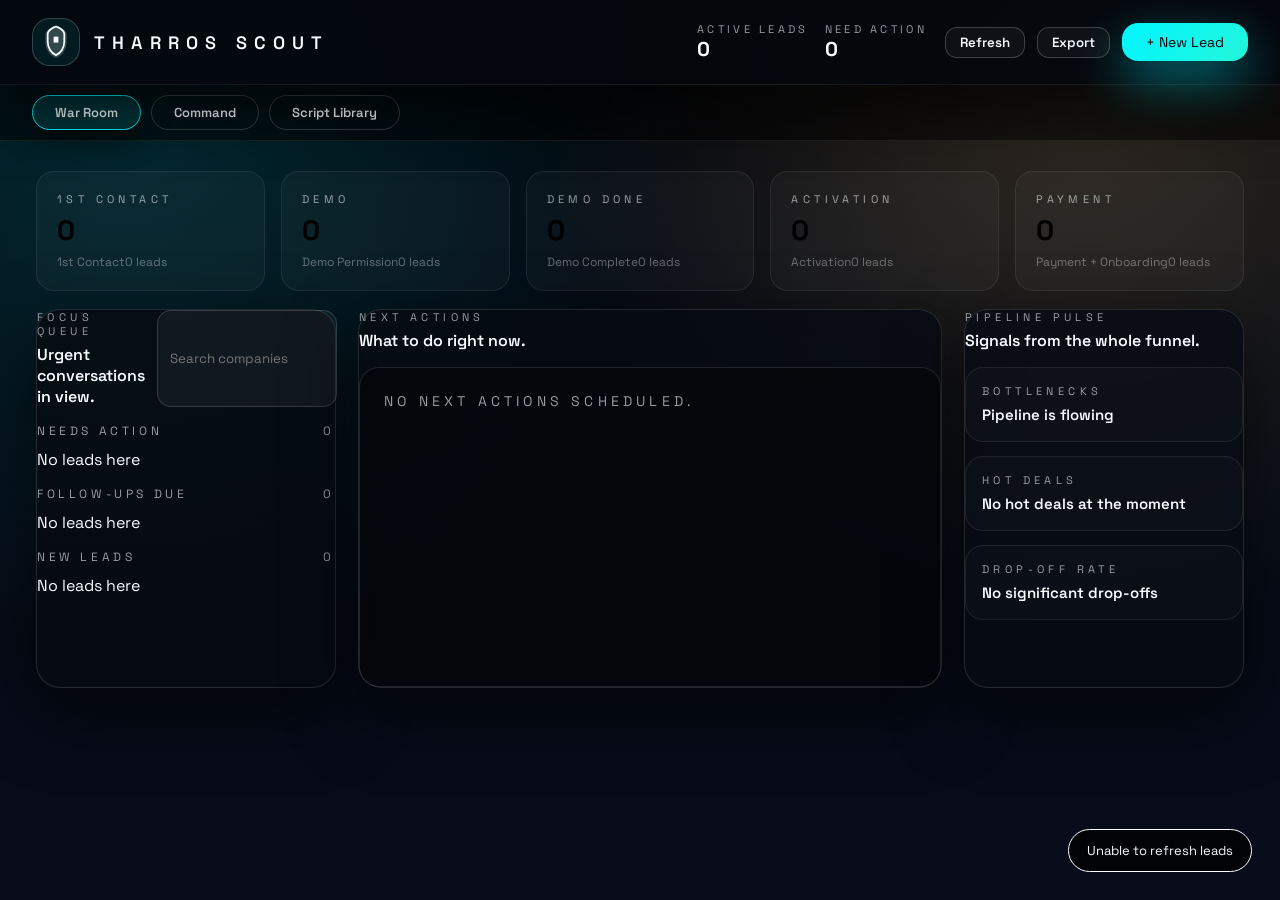
==== commit fa3dcde6: "updated _mobile_v3" ====
--- a/index.html
+++ b/index.html
@@ -2,7 +2,7 @@
 <html lang="en">
 <head>
   <meta charset="UTF-8">
-  <meta name="viewport" content="width=device-width, initial-scale=1.0">
+  <meta name="viewport" content="width=device-width, initial-scale=1.0, maximum-scale=1.0, user-scalable=0">
   <title>Tharros Scout Supercharged</title>
   <link rel="stylesheet" href="styles.css">
   <link rel="manifest" href="/manifest.json">
@@ -13,9 +13,10 @@
 <header class="app-header">
   <div class="branding">
     <div class="logo-mark" aria-label="Tharros Scout">
-      <svg viewBox="0 0 64 64" width="36" height="36" aria-hidden="true">
-        <path d="M32 4 8 12v15c0 16 9 30 24 33 15-3 24-17 24-33V12L32 4z" fill="currentColor" opacity="0.15"></path>
-        <path d="M32 6 12 14v14c0 15 9 27 20 30 11-3 20-15 20-30V14L32 6z" fill="none" stroke="currentColor" stroke-width="3" stroke-linejoin="round"></path>
+      <svg viewBox="0 0 64 64" width="38" height="38" aria-hidden="true">
+        <path d="M32 4s-18 5-18 15v13c0 13 8 24 18 27 10-3 18-14 18-27V19c0-10-18-15-18-15z" fill="currentColor" opacity="0.2"></path>
+        <path d="M32 6s-14 4-14 13v12c0 11 6 20 14 23 8-3 14-12 14-23V19c0-9-14-13-14-13z" fill="none" stroke="currentColor" stroke-width="3" stroke-linejoin="round"></path>
+        <path d="M28 23h8v10h-8z" fill="currentColor"></path>
       </svg>
     </div>
     <div>
@@ -34,8 +35,8 @@
       </div>
     </div>
     <div class="header-buttons">
-      <button class="btn btn-ghost btn-refresh" onclick="fetchLeads()">Refresh</button>
-      <button class="btn btn-ghost btn-export" onclick="exportLeads()">Export</button>
+      <button class="btn btn-ghost mobile-hide" onclick="fetchLeads()">Refresh</button>
+      <button class="btn btn-ghost mobile-hide" onclick="exportLeads()">Export</button>
       <button class="add-lead-btn" onclick="openModal()">+ New Lead</button>
     </div>
   </div>
@@ -48,67 +49,67 @@
 </nav>
 
 <div class="app">
-  <main class="war-room" id="war-room">
-    <section class="focus-column panel">
-    <div class="focus-head">
+<main class="war-room" id="war-room">
+    <div class="stage-summary" id="stage-summary"></div>
+    <div class="war-columns">
+      <section class="focus-column panel">
+        <div class="focus-head">
+          <div>
+            <div class="section-label">Focus Queue</div>
+            <div class="section-headline">Urgent conversations in view.</div>
+          </div>
+          <input class="search-box" type="text" placeholder="Search companies" id="search-input" oninput="filterLeads()">
+        </div>
+        <div class="focus-section">
+          <div class="focus-section-title">
+            <span>Needs Action</span>
+            <span id="needs-count">0</span>
+          </div>
+          <div class="focus-list" id="focus-needs"></div>
+        </div>
+        <div class="focus-section">
+          <div class="focus-section-title">
+            <span>Follow-ups due</span>
+            <span id="follow-count">0</span>
+          </div>
+          <div class="focus-list" id="focus-follow"></div>
+        </div>
+        <div class="focus-section">
+          <div class="focus-section-title">
+            <span>New leads</span>
+            <span id="new-count">0</span>
+          </div>
+          <div class="focus-list" id="focus-new"></div>
+        </div>
+      </section>
+      <section class="next-column panel">
         <div>
-          <div class="section-label">Focus Queue</div>
-        </div>
-        <input class="search-box" type="text" placeholder="Search by company" id="search-input" oninput="filterLeads()">
-      </div>
-      <div class="focus-section">
-        <div class="focus-section-title">
-          <span>Needs Action</span>
-          <span id="needs-count">0</span>
-        </div>
-        <div class="focus-list" id="focus-needs"></div>
-      </div>
-      <div class="focus-section">
-        <div class="focus-section-title">
-          <span>Follow-ups due</span>
-          <span id="follow-count">0</span>
-        </div>
-        <div class="focus-list" id="focus-follow"></div>
-      </div>
-      <div class="focus-section">
-        <div class="focus-section-title">
-          <span>New leads</span>
-          <span id="new-count">0</span>
-        </div>
-        <div class="focus-list" id="focus-new"></div>
-      </div>
-    </section>
-    <section class="action-column panel">
-      <div class="action-head">
+          <div class="section-label">Next Actions</div>
+          <div class="section-headline">What to do right now.</div>
+        </div>
+        <div class="next-actions" id="next-actions"></div>
+      </section>
+      <section class="pulse-column panel">
         <div>
-          <div class="section-label">Action Engine</div>
-        </div>
-        <div class="action-controls">
-          <button class="btn btn-ghost secondary-toggle" id="today-toggle" onclick="toggleTodayMode()">Today Mode</button>
-        </div>
-      </div>
-      <div class="action-cards" id="action-cards"></div>
-      <div class="next-actions" id="next-actions"></div>
-    </section>
-    <section class="pulse-column panel">
-      <div>
-        <div class="section-label">Pipeline Pulse</div>
-      </div>
-      <div class="pulse-grid">
-        <div class="pulse-block">
-          <div class="pulse-title">Bottlenecks</div>
-          <div id="pulse-bottleneck" class="pulse-content"></div>
-        </div>
-        <div class="pulse-block">
-          <div class="pulse-title">Hot deals</div>
-          <div id="pulse-hot" class="pulse-content"></div>
-        </div>
-        <div class="pulse-block">
-          <div class="pulse-title">Drop-off rate</div>
-          <div id="pulse-dropoff" class="pulse-content"></div>
-        </div>
-      </div>
-    </section>
+          <div class="section-label">Pipeline Pulse</div>
+          <div class="section-headline">Signals from the whole funnel.</div>
+        </div>
+        <div class="pulse-grid">
+          <div class="pulse-block">
+            <div class="pulse-title">Bottlenecks</div>
+            <div id="pulse-bottleneck" class="pulse-content"></div>
+          </div>
+          <div class="pulse-block">
+            <div class="pulse-title">Hot deals</div>
+            <div id="pulse-hot" class="pulse-content"></div>
+          </div>
+          <div class="pulse-block">
+            <div class="pulse-title">Drop-off rate</div>
+            <div id="pulse-dropoff" class="pulse-content"></div>
+          </div>
+        </div>
+      </section>
+    </div>
   </main>
   <section id="command-panel" class="panel command-panel hidden">
     <div class="command-head">
@@ -134,7 +135,7 @@
     </div>
     <div class="command-body">
       <div class="command-list" id="command-lead-list"></div>
-      <div class="command-detail" id="command-detail-view"></div>
+      <div class="command-helper">Tap any lead to open the full pipeline tile and scripts.</div>
     </div>
   </section>
   <section id="script-area" class="panel script-panel hidden">
@@ -187,7 +188,7 @@
     </section>
 </div>
 
-<div class="modal-overlay" id="modal">
+  <div class="modal-overlay" id="modal">
   <div class="modal">
     <div class="modal-title">Add New Lead</div>
     <div class="modal-grid">
@@ -247,7 +248,23 @@
   </div>
 </div>
 
-<div class="toast" id="toast"></div>
+  <section id="lead-detail-screen" class="lead-detail-screen hidden" aria-hidden="true">
+    <div class="lead-detail-shell" id="lead-detail-shell">
+      <div class="lead-detail-header">
+        <button type="button" class="btn btn-ghost back-btn" onclick="closeLeadDetail()">← Back</button>
+        <div class="lead-detail-title">
+          <div class="section-label">Lead Detail</div>
+          <div class="lead-detail-subtitle" id="lead-detail-subtitle">Pipeline view</div>
+        </div>
+        <button type="button" class="btn btn-icon" onclick="confirmArchive(leadDetailState.leadId)" title="Archive lead">
+          <span aria-hidden="true">🗑️</span>
+        </button>
+      </div>
+      <div class="lead-detail-content" id="lead-detail-content"></div>
+    </div>
+  </section>
+
+  <div class="toast" id="toast"></div>
 
 <script src="app.js"></script>
 <script>
--- a/styles.css
+++ b/styles.css
@@ -1,10 +1,9 @@
 @import url('https://fonts.googleapis.com/css2?family=Space+Grotesk:wght@400;500;600;700&family=Inter:wght@400;500;600;700&display=swap');
 
 :root {
-  --bg: #02050b;
-  --panel: rgba(6, 8, 14, 0.85);
-  --panel-soft: rgba(9, 12, 20, 0.9);
-  --panel-strong: rgba(7, 10, 16, 0.95);
+  --bg: #01040a;
+  --panel: rgba(7, 10, 18, 0.8);
+  --panel-soft: rgba(9, 13, 24, 0.85);
   --border: rgba(255, 255, 255, 0.12);
   --accent: #00f5ff;
   --accent-strong: #24f6da;
@@ -13,7 +12,7 @@
   --text-muted: rgba(247, 251, 255, 0.6);
   --text-dim: rgba(247, 251, 255, 0.38);
   --danger: #ff6b6b;
-  --shadow-soft: 0 20px 60px rgba(0, 0, 0, 0.5);
+  --shadow-soft: 0 25px 70px rgba(0, 0, 0, 0.65);
 }
 
 * {
@@ -24,25 +23,31 @@
   font-family: 'Space Grotesk', 'Inter', system-ui, sans-serif;
   margin: 0;
   min-height: 100vh;
-  background:
-    radial-gradient(circle at 10% 10%, rgba(0, 245, 255, 0.18), transparent 35%),
-    radial-gradient(circle at 80% 0%, rgba(255, 180, 160, 0.25), transparent 45%),
-    linear-gradient(180deg, #01040a, #050911 55%, #090e1c 100%);
-  color: var(--text);
+  background: radial-gradient(circle at 10% 10%, rgba(0, 245, 255, 0.15), transparent 40%),
+    radial-gradient(circle at 85% 10%, rgba(255, 200, 120, 0.18), transparent 40%),
+    linear-gradient(180deg, #01040a, #050b16 55%, #080c1b 100%);
+  color: var(--text);
+  -webkit-text-size-adjust: 100%;
+}
+
+button,
+input,
+select,
+textarea {
+  font-family: inherit;
 }
 
 .app-header {
   position: sticky;
   top: 0;
   z-index: 20;
-  background: rgba(5, 9, 16, 0.95);
-  backdrop-filter: blur(24px);
+  display: flex;
+  align-items: center;
+  justify-content: space-between;
   padding: 18px 32px;
-  display: flex;
-  align-items: center;
-  justify-content: space-between;
+  background: rgba(4, 6, 12, 0.92);
   border-bottom: 1px solid rgba(255, 255, 255, 0.08);
-  box-shadow: 0 15px 35px rgba(0, 0, 0, 0.45);
+  box-shadow: 0 25px 60px rgba(0, 0, 0, 0.6);
 }
 
 .branding {
@@ -52,51 +57,43 @@
 }
 
 .logo-mark {
-  width: 46px;
-  height: 46px;
-  border-radius: 16px;
-  border: 1px solid rgba(255, 255, 255, 0.2);
+  width: 48px;
+  height: 48px;
+  border-radius: 18px;
+  border: 1px solid rgba(255, 255, 255, 0.18);
   display: flex;
   align-items: center;
   justify-content: center;
-  font-weight: 700;
+  background: rgba(0, 245, 255, 0.08);
+}
+
+.logo-title {
+  font-size: 18px;
+  letter-spacing: 0.4em;
+  font-weight: 600;
+}
+
+.header-actions {
+  display: flex;
+  align-items: center;
+  gap: 18px;
+}
+
+.header-stats {
+  display: flex;
+  gap: 16px;
+}
+
+.header-stat {
+  display: flex;
+  flex-direction: column;
+  font-size: 11px;
   letter-spacing: 0.3em;
-  background: rgba(0, 245, 255, 0.12);
-}
-
-.logo-title {
-  font-size: 16px;
-  font-weight: 700;
-  letter-spacing: 0.4em;
-}
-
-.logo-subtitle {
-  font-size: 12px;
-  color: var(--text-muted);
-}
-
-.header-actions {
-  display: flex;
-  align-items: center;
-  gap: 20px;
-}
-
-.header-stats {
-  display: flex;
-  gap: 20px;
-}
-
-.header-stat {
-  display: flex;
-  flex-direction: column;
-  font-size: 12px;
-  color: var(--text-muted);
-  letter-spacing: 0.1em;
-  text-transform: uppercase;
+  text-transform: uppercase;
+  color: var(--text-muted);
 }
 
 .header-stat-value {
-  margin-top: 2px;
   font-size: 20px;
   font-weight: 700;
   color: var(--text);
@@ -105,50 +102,44 @@
 .header-buttons {
   display: flex;
   align-items: center;
-  gap: 10px;
+  gap: 12px;
 }
 
 .page-tabs {
   display: flex;
-  gap: 8px;
+  gap: 10px;
   padding: 10px 32px;
   border-bottom: 1px solid rgba(255, 255, 255, 0.08);
   background: rgba(0, 0, 0, 0.5);
 }
 
 .tab-btn {
+  border-radius: 999px;
   border: 1px solid rgba(255, 255, 255, 0.2);
-  border-radius: 999px;
-  padding: 8px 20px;
+  padding: 8px 22px;
   background: transparent;
   color: var(--text);
   font-size: 13px;
   font-weight: 600;
   cursor: pointer;
-  transition: border 0.2s ease, background 0.2s ease;
+  transition: 0.2s ease;
 }
 
 .tab-btn.active {
+  background: rgba(0, 245, 255, 0.15);
   border-color: var(--accent);
-  background: rgba(0, 245, 255, 0.15);
-  box-shadow: 0 8px 20px rgba(0, 0, 0, 0.5);
+  box-shadow: 0 10px 30px rgba(0, 0, 0, 0.45);
 }
 
 .btn {
   border-radius: 12px;
-  padding: 8px 16px;
-  font-size: 13px;
   border: 1px solid rgba(255, 255, 255, 0.2);
   background: rgba(255, 255, 255, 0.03);
   color: var(--text);
   font-weight: 600;
   cursor: pointer;
-  transition: transform 0.2s ease, border 0.2s ease, background 0.2s ease;
-}
-
-.btn-outline {
-  background: transparent;
-  border-color: rgba(255, 255, 255, 0.2);
+  padding: 6px 14px;
+  transition: 0.2s ease;
 }
 
 .btn:hover {
@@ -156,81 +147,156 @@
   transform: translateY(-1px);
 }
 
+.btn-ghost {
+  background: rgba(255, 255, 255, 0.04);
+}
+
 .btn-primary {
   border: none;
-  background: linear-gradient(130deg, var(--accent), var(--accent-strong));
-  color: #01040a;
-  box-shadow: 0 12px 35px rgba(0, 245, 255, 0.4);
-}
-
-.btn-ghost {
-  background: rgba(255, 255, 255, 0.05);
+  background: linear-gradient(125deg, var(--accent), var(--accent-strong));
+  color: #03040a;
+  box-shadow: 0 18px 45px rgba(0, 245, 255, 0.35);
 }
 
 .add-lead-btn {
   border: none;
+  padding: 10px 24px;
+  font-size: 14px;
   background: linear-gradient(135deg, var(--accent), var(--accent-strong));
-  color: #02040a;
-  padding: 8px 24px;
-  border-radius: 14px;
-  font-weight: 600;
-  font-size: 14px;
-  box-shadow: 0 18px 45px rgba(0, 245, 255, 0.35);
+  color: #01040a;
+  border-radius: 16px;
+  box-shadow: 0 20px 50px rgba(0, 245, 255, 0.45);
+}
+
+.btn-icon {
+  border-radius: 12px;
+  padding: 8px;
+  background: rgba(255, 255, 255, 0.08);
+  border: 1px solid rgba(255, 255, 255, 0.2);
+  font-size: 18px;
+}
+
+.mobile-hide {
+  display: inline-flex;
 }
 
 .app {
   padding: 30px 36px 48px;
 }
 
+.panel {
+  width: 100%;
+  background: var(--panel);
+  border-radius: 24px;
+  border: 1px solid var(--border);
+  box-shadow: var(--shadow-soft);
+}
+
 .war-room {
+  display: flex;
+  flex-direction: column;
+  gap: 18px;
+}
+
+.stage-summary {
+  display: grid;
+  grid-template-columns: repeat(auto-fit, minmax(140px, 1fr));
+  gap: 16px;
+}
+
+.stage-card {
+  border-radius: 18px;
+  padding: 20px;
+  background: rgba(255, 255, 255, 0.03);
+  border: 1px solid rgba(255, 255, 255, 0.08);
+  display: flex;
+  flex-direction: column;
+  gap: 6px;
+  cursor: pointer;
+  transition: 0.2s ease;
+}
+
+.stage-card.active,
+.stage-card:hover {
+  border-color: rgba(0, 245, 255, 0.6);
+  background: rgba(0, 245, 255, 0.08);
+}
+
+.stage-card-label {
+  font-size: 11px;
+  letter-spacing: 0.4em;
+  text-transform: uppercase;
+  color: var(--text-muted);
+}
+
+.stage-card-count {
+  font-size: 28px;
+  font-weight: 700;
+}
+
+.stage-card-meta {
+  display: flex;
+  justify-content: space-between;
+  align-items: center;
+  font-size: 12px;
+  color: var(--text-dim);
+}
+
+.war-columns {
   display: grid;
   grid-template-columns: 300px minmax(420px, 1fr) 280px;
-  gap: 26px;
+  gap: 22px;
 }
 
 .focus-column,
-.action-column,
+.next-column,
 .pulse-column {
-  background: var(--panel);
-  border: 1px solid rgba(255, 255, 255, 0.08);
-  border-radius: 26px;
-  padding: 22px;
-  box-shadow: var(--shadow-soft);
-  display: flex;
-  flex-direction: column;
-  gap: 18px;
-}
-
-.focus-head,
-.action-head {
-  display: flex;
-  justify-content: space-between;
-  align-items: center;
+  display: flex;
+  flex-direction: column;
+  gap: 16px;
+}
+
+.section-label {
+  font-size: 11px;
+  letter-spacing: 0.4em;
+  text-transform: uppercase;
+  color: var(--text-muted);
+  margin-bottom: 6px;
+}
+
+.section-headline {
+  font-size: 16px;
+  font-weight: 600;
+  color: var(--text);
+}
+
+.focus-head {
+  display: flex;
+  justify-content: space-between;
   gap: 12px;
 }
 
+.search-box {
+  width: 180px;
+  border-radius: 14px;
+  border: 1px solid rgba(255, 255, 255, 0.15);
+  background: rgba(255, 255, 255, 0.05);
+  padding: 8px 12px;
+  color: var(--text);
+}
+
 .focus-section {
   display: flex;
   flex-direction: column;
   gap: 10px;
 }
 
-.focus-empty {
-  padding: 10px;
-  border-radius: 12px;
-  background: rgba(255, 255, 255, 0.02);
-  color: var(--text-dim);
-  font-size: 13px;
-  text-align: center;
-}
-
 .focus-section-title {
   display: flex;
   justify-content: space-between;
-  align-items: baseline;
   font-size: 12px;
-  text-transform: uppercase;
-  letter-spacing: 0.4em;
+  letter-spacing: 0.3em;
+  text-transform: uppercase;
   color: var(--text-muted);
 }
 
@@ -242,47 +308,46 @@
 
 .focus-item {
   border-radius: 16px;
-  padding: 12px 14px;
-  background: rgba(255, 255, 255, 0.03);
+  padding: 14px;
+  background: rgba(255, 255, 255, 0.02);
   border: 1px solid transparent;
+  display: flex;
+  flex-direction: column;
+  gap: 8px;
   cursor: pointer;
-  transition: border 0.2s ease, transform 0.25s ease;
-  display: flex;
-  flex-direction: column;
-  gap: 6px;
+  transition: 0.2s ease;
 }
 
 .focus-item:hover {
-  border-color: rgba(0, 245, 255, 0.4);
-  transform: translateY(-1px);
+  border-color: rgba(0, 245, 255, 0.5);
+  transform: translateY(-2px);
 }
 
 .focus-item.active {
-  border-color: rgba(0, 245, 255, 0.7);
+  border-color: rgba(0, 245, 255, 0.8);
   background: rgba(0, 245, 255, 0.08);
 }
 
 .focus-item-title {
-  font-size: 14px;
+  font-size: 15px;
   font-weight: 600;
 }
 
 .focus-meta {
   display: flex;
   justify-content: space-between;
-  align-items: center;
   color: var(--text-dim);
   font-size: 12px;
+  align-items: center;
 }
 
 .focus-stage-tag {
-  padding: 2px 10px;
+  padding: 4px 10px;
   border-radius: 999px;
-  font-size: 10px;
-  text-transform: uppercase;
-  letter-spacing: 0.3em;
   border: 1px solid rgba(255, 255, 255, 0.2);
-  color: var(--text);
+  font-size: 11px;
+  text-transform: uppercase;
+  letter-spacing: 0.2em;
 }
 
 .focus-dot {
@@ -290,189 +355,108 @@
   height: 10px;
   border-radius: 50%;
   background: #ffb703;
-  box-shadow: 0 0 12px rgba(255, 183, 3, 0.6);
-}
-
-.action-column .search-box {
-  width: 100%;
-}
-
-.action-controls {
-  display: flex;
-  gap: 8px;
-}
-
-.secondary-toggle {
-  font-size: 12px;
-  text-transform: uppercase;
-  letter-spacing: 0.4em;
-}
-
-.secondary-toggle.active {
-  background: rgba(0, 245, 255, 0.12);
-  border-color: rgba(0, 245, 255, 0.4);
-  color: var(--accent);
-}
-
-.action-cards {
+  box-shadow: 0 0 10px rgba(255, 183, 3, 0.55);
+}
+
+.next-actions {
+  border-radius: 20px;
+  padding: 24px;
+  background: rgba(0, 0, 0, 0.35);
+  border: 1px solid rgba(255, 255, 255, 0.12);
+  min-height: 320px;
   display: grid;
-  grid-template-columns: repeat(auto-fit, minmax(240px, 1fr));
-  gap: 18px;
-}
-
-.action-card {
-  border-radius: 22px;
-  padding: 22px;
-  border: 1px solid rgba(255, 255, 255, 0.1);
+  gap: 16px;
+}
+
+.next-action-card {
+  border-radius: 18px;
+  padding: 18px;
   background: rgba(255, 255, 255, 0.02);
-  box-shadow: 0 18px 45px rgba(0, 0, 0, 0.55);
+  border: 1px solid rgba(255, 255, 255, 0.08);
   display: flex;
   flex-direction: column;
   gap: 12px;
-}
-
-.action-card.empty {
-  justify-content: center;
-  align-items: center;
-  min-height: 140px;
-  box-shadow: none;
-  border-style: dashed;
-}
-
-.action-card-header {
-  display: flex;
-  justify-content: space-between;
-  align-items: center;
-  gap: 10px;
-}
-
-.action-card-title {
+  cursor: pointer;
+  transition: 0.2s ease;
+}
+
+.next-action-card:hover {
+  border-color: rgba(0, 245, 255, 0.5);
+  transform: translateY(-2px);
+}
+
+.next-action-card-header {
+  display: flex;
+  justify-content: space-between;
+  align-items: center;
+}
+
+.next-action-card-title {
   font-size: 18px;
   font-weight: 700;
 }
 
-.action-card-stage {
+.next-action-card-stage {
+  font-size: 12px;
+  letter-spacing: 0.3em;
+  text-transform: uppercase;
+  color: var(--text-muted);
+}
+
+.next-action-card-meta {
+  color: var(--text-dim);
+  font-size: 13px;
+}
+
+.next-action-card-actions {
+  display: flex;
+  flex-wrap: wrap;
+  gap: 10px;
+}
+
+.next-action-preview {
+  font-size: 14px;
+  line-height: 1.5;
+  color: var(--text);
+}
+
+.next-action-empty {
+  color: var(--text-muted);
+  font-size: 14px;
+  letter-spacing: 0.3em;
+  text-transform: uppercase;
+}
+
+.pulse-grid {
+  display: grid;
+  gap: 14px;
+}
+
+.pulse-block {
+  border-radius: 18px;
+  padding: 16px;
+  border: 1px solid rgba(255, 255, 255, 0.08);
+  background: rgba(255, 255, 255, 0.02);
+}
+
+.pulse-title {
   font-size: 11px;
   letter-spacing: 0.4em;
   text-transform: uppercase;
   color: var(--text-muted);
-}
-
-.action-card-meta {
-  color: var(--text-dim);
-  font-size: 13px;
-}
-
-.action-script {
-  font-size: 14px;
-  line-height: 1.6;
-  color: var(--text);
-  min-height: 76px;
-  padding: 12px;
-  border-radius: 16px;
-  background: rgba(255, 255, 255, 0.03);
-  border: 1px solid rgba(255, 255, 255, 0.05);
-}
-
-.action-buttons {
-  display: flex;
-  flex-wrap: wrap;
-  gap: 10px;
-}
-
-.next-actions {
-  margin-top: 8px;
-  padding: 16px;
-  border-radius: 18px;
-  background: rgba(0, 0, 0, 0.3);
-  border: 1px solid rgba(255, 255, 255, 0.08);
-  color: var(--text-muted);
-  font-size: 13px;
-}
-
-.next-actions-title {
-  font-size: 11px;
-  letter-spacing: 0.4em;
-  text-transform: uppercase;
-  color: var(--text-muted);
-}
-
-.next-actions-list {
-  margin-top: 8px;
-}
-
-.next-action-item {
-  padding: 6px 8px;
-  border-radius: 8px;
-  display: flex;
-  justify-content: space-between;
-  color: var(--text);
-  font-size: 12px;
-  background: rgba(255, 255, 255, 0.02);
-  border: 1px solid rgba(255, 255, 255, 0.04);
-}
-
-.next-actions-list {
-  margin-top: 10px;
-  display: grid;
-  grid-template-columns: 1fr;
-  gap: 6px;
-}
-
-.next-action-item {
-  padding: 8px 10px;
-  border-radius: 10px;
-  background: rgba(255, 255, 255, 0.02);
-  display: flex;
-  justify-content: space-between;
-  align-items: center;
-}
-
-.pulse-grid {
-  display: grid;
-  gap: 12px;
-}
-
-.pulse-block {
-  padding: 14px 16px;
-  border-radius: 16px;
-  border: 1px solid rgba(255, 255, 255, 0.08);
-  background: rgba(255, 255, 255, 0.02);
-}
-
-.pulse-title {
-  font-size: 11px;
-  text-transform: uppercase;
-  letter-spacing: 0.4em;
-  color: var(--text-muted);
   margin-bottom: 6px;
 }
 
 .pulse-content {
-  font-size: 16px;
+  font-size: 15px;
   font-weight: 600;
-  color: var(--text);
   line-height: 1.4;
   white-space: pre-line;
 }
 
-.main-panel {
-  position: relative;
-  background: transparent;
-  min-height: calc(100vh - 140px);
-}
-
-.panel {
-  width: 100%;
-}
-
 .command-panel {
   margin-top: 32px;
-  border-radius: 26px;
   padding: 26px;
-  background: var(--panel);
-  border: 1px solid rgba(255, 255, 255, 0.08);
-  box-shadow: 0 30px 60px rgba(1, 2, 5, 0.7);
   display: flex;
   flex-direction: column;
   gap: 18px;
@@ -481,36 +465,25 @@
 .command-head {
   display: flex;
   justify-content: space-between;
-  align-items: center;
-  gap: 16px;
   flex-wrap: wrap;
+  align-items: center;
+  gap: 18px;
 }
 
 .command-filters {
   display: flex;
   gap: 12px;
-  align-items: center;
   flex-wrap: wrap;
 }
 
 .command-filters label {
   display: flex;
   flex-direction: column;
+  gap: 4px;
   font-size: 10px;
   letter-spacing: 0.4em;
   text-transform: uppercase;
   color: var(--text-muted);
-  gap: 6px;
-}
-
-.command-filter-label {
-  font-size: 10px;
-  letter-spacing: 0.4em;
-  text-transform: uppercase;
-}
-
-.command-search {
-  width: 200px;
 }
 
 .command-filters select,
@@ -519,75 +492,73 @@
   border: 1px solid rgba(255, 255, 255, 0.2);
   background: rgba(255, 255, 255, 0.03);
   padding: 6px 12px;
-  color: var(--text);
+  min-width: 120px;
+  color: var(--text);
+}
+
+.command-body {
+  display: flex;
+  flex-direction: column;
+  gap: 12px;
+}
+
+.command-list {
+  display: flex;
+  flex-direction: column;
+  gap: 10px;
+  max-height: 600px;
+  overflow-y: auto;
+}
+
+.command-empty {
+  padding: 24px;
+  border-radius: 16px;
+  text-align: center;
+  border: 1px dashed rgba(255, 255, 255, 0.3);
+  color: var(--text-muted);
+  letter-spacing: 0.3em;
+  text-transform: uppercase;
   font-size: 12px;
 }
 
-.command-filter-reset {
-  padding: 6px 18px;
-  border-radius: 12px;
-  letter-spacing: 0.4em;
-  text-transform: uppercase;
-}
-
-.command-body {
-  display: grid;
-  grid-template-columns: 320px minmax(0, 1fr);
-  gap: 24px;
-}
-
-.command-list {
-  display: flex;
-  flex-direction: column;
-  gap: 10px;
-  max-height: 620px;
-  overflow-y: auto;
-}
-
 .command-lead-item {
+  text-align: left;
+  border-radius: 16px;
+  border: 1px solid transparent;
+  padding: 14px;
   background: rgba(255, 255, 255, 0.02);
-  border: 1px solid transparent;
-  border-radius: 18px;
-  padding: 14px;
-  text-align: left;
-  display: flex;
-  flex-direction: column;
-  gap: 6px;
-  color: var(--text);
   cursor: pointer;
-  transition: border 0.2s ease, transform 0.2s ease;
+  transition: 0.2s ease;
 }
 
 .command-lead-item:hover {
   border-color: rgba(0, 245, 255, 0.4);
-  transform: translateY(-1px);
 }
 
 .command-lead-item.active {
-  border-color: rgba(0, 245, 255, 0.7);
-  background: rgba(0, 245, 255, 0.05);
+  border-color: rgba(0, 245, 255, 0.6);
+  background: rgba(0, 245, 255, 0.08);
 }
 
 .command-lead-name {
+  font-weight: 600;
   font-size: 16px;
-  font-weight: 600;
 }
 
 .command-lead-meta {
+  display: flex;
+  flex-wrap: wrap;
+  gap: 10px;
   font-size: 12px;
   color: var(--text-dim);
-  display: flex;
-  align-items: center;
-  gap: 8px;
-  flex-wrap: wrap;
+  align-items: center;
 }
 
 .command-lead-stage {
-  padding: 3px 10px;
+  padding: 3px 12px;
   border-radius: 999px;
   border: 1px solid rgba(255, 255, 255, 0.2);
-  letter-spacing: 0.2em;
-  text-transform: uppercase;
+  letter-spacing: 0.3em;
 }
 
 .command-lead-dot {
@@ -598,514 +569,259 @@
 }
 
 .command-lead-dot.urgent {
-  box-shadow: 0 0 12px rgba(255, 99, 97, 0.8);
-  background: #ff5c57;
-}
-
-.command-detail {
-  background: rgba(4, 7, 15, 0.95);
-  border-radius: 22px;
-  padding: 20px;
+  background: #ff5b57;
+  box-shadow: 0 0 12px rgba(255, 91, 87, 0.7);
+}
+
+.command-helper {
+  font-size: 13px;
+  color: var(--text-muted);
+  letter-spacing: 0.2em;
+  text-transform: uppercase;
+}
+
+.lead-detail-screen {
+  position: fixed;
+  inset: 0;
+  background: rgba(1, 2, 5, 0.92);
+  display: flex;
+  align-items: flex-start;
+  justify-content: center;
+  padding: 40px 16px;
+  z-index: 30;
+  overflow-y: auto;
+}
+
+.lead-detail-screen.hidden {
+  display: none;
+}
+
+.lead-detail-shell {
+  width: min(960px, 100%);
+  background: var(--panel-soft);
+  border-radius: 28px;
+  border: 1px solid var(--border);
+  padding: 30px;
+  display: flex;
+  flex-direction: column;
+  gap: 20px;
+  box-shadow: var(--shadow-soft);
+}
+
+.lead-detail-header {
+  display: flex;
+  justify-content: space-between;
+  align-items: center;
+}
+
+.detail-card-head {
+  display: flex;
+  justify-content: space-between;
+  align-items: flex-start;
+  gap: 16px;
+}
+
+.detail-name {
+  font-size: 24px;
+  font-weight: 700;
+}
+
+.detail-meta {
+  font-size: 13px;
+  color: var(--text-dim);
+}
+
+.detail-stage-tag {
+  padding: 8px 16px;
+  border-radius: 999px;
+  border: 1px solid rgba(255, 255, 255, 0.4);
+  letter-spacing: 0.3em;
+  text-transform: uppercase;
+  font-size: 12px;
+}
+
+.lead-detail-title {
+  text-align: center;
+}
+
+.lead-detail-subtitle {
+  font-size: 13px;
+  color: var(--text-muted);
+}
+
+.lead-detail-content {
+  display: flex;
+  flex-direction: column;
+  gap: 18px;
+}
+
+.command-detail-empty {
+  color: var(--text-muted);
+  text-align: center;
+  font-size: 14px;
+}
+
+.detail-pipeline {
+  display: flex;
+  flex-direction: column;
+  gap: 10px;
+}
+
+.pipeline-track {
+  position: relative;
+  height: 8px;
+  border-radius: 999px;
+  background: rgba(255, 255, 255, 0.15);
+  overflow: hidden;
+}
+
+.pipeline-progress {
+  position: absolute;
+  inset: 0;
+  background: linear-gradient(140deg, var(--accent), var(--accent-strong));
+}
+
+.pipeline-steps {
+  display: grid;
+  grid-template-columns: repeat(auto-fit, minmax(80px, 1fr));
+  gap: 12px;
+  text-align: center;
+}
+
+.pipeline-step {
+  display: flex;
+  flex-direction: column;
+  align-items: center;
+  gap: 6px;
+}
+
+.pipeline-step-label {
+  font-size: 11px;
+  letter-spacing: 0.3em;
+  text-transform: uppercase;
+  color: var(--text-muted);
+}
+
+.pipeline-step-dot {
+  width: 12px;
+  height: 12px;
+  border-radius: 50%;
+  border: 1px solid rgba(255, 255, 255, 0.5);
+  margin: 0 auto 4px;
+}
+
+.timeline-complete .pipeline-step-dot,
+.pipeline-step-dot.complete {
+  background: var(--accent);
+  border-color: transparent;
+}
+
+.detail-next {
+  display: flex;
+  flex-wrap: wrap;
+  gap: 16px;
+  justify-content: space-between;
+  padding: 18px;
+  border-radius: 20px;
+  background: rgba(0, 0, 0, 0.35);
   border: 1px solid rgba(255, 255, 255, 0.08);
-  box-shadow: var(--shadow-soft);
-}
-
-.command-detail-empty {
-  padding: 100px 0;
-  text-align: center;
-  color: var(--text-muted);
-  font-size: 14px;
-}
-
-.command-detail-frame {
-  display: flex;
-  flex-direction: column;
-  gap: 16px;
-}
-
-.command-messages {
-  display: flex;
-  flex-direction: column;
+}
+
+.detail-next-label {
+  font-size: 12px;
+  letter-spacing: 0.4em;
+  text-transform: uppercase;
+  color: var(--text-muted);
+}
+
+.detail-next-preview {
+  font-size: 16px;
+  font-weight: 600;
+  color: var(--text);
+  line-height: 1.4;
+}
+
+.detail-next-actions {
+  display: flex;
+  gap: 10px;
+  flex-wrap: wrap;
+}
+
+.detail-stage-actions {
+  display: flex;
+  flex-wrap: wrap;
+  gap: 10px;
+}
+
+.stage-btn {
+  border-radius: 999px;
+  border: 1px solid rgba(255, 255, 255, 0.2);
+  background: rgba(255, 255, 255, 0.03);
+  padding: 8px 18px;
+  letter-spacing: 0.2em;
+  text-transform: uppercase;
+  font-size: 12px;
+}
+
+.detail-notes {
+  display: flex;
+  flex-direction: column;
+  gap: 8px;
+}
+
+.detail-notes textarea {
+  width: 100%;
+  min-height: 140px;
+  border-radius: 16px;
+  border: 1px solid rgba(255, 255, 255, 0.12);
+  background: rgba(3, 5, 12, 0.8);
+  color: var(--text);
+  padding: 14px 16px;
+  font-size: 15px;
+  resize: vertical;
+}
+
+.notes-actions {
+  display: flex;
+  justify-content: flex-end;
   gap: 12px;
 }
 
 .command-message {
   border-radius: 16px;
   border: 1px solid rgba(255, 255, 255, 0.08);
-  padding: 14px;
   background: rgba(255, 255, 255, 0.02);
-  display: flex;
-  flex-direction: column;
-  gap: 10px;
-}
-
-.command-message.sent {
-  border-color: rgba(76, 175, 122, 0.5);
-  background: rgba(76, 175, 122, 0.08);
+  padding: 16px;
+  display: flex;
+  flex-direction: column;
+  gap: 10px;
 }
 
 .command-message-header {
   display: flex;
   justify-content: space-between;
+  color: var(--text-muted);
   font-size: 11px;
-  letter-spacing: 0.3em;
-  text-transform: uppercase;
-  color: var(--text-muted);
+  letter-spacing: 0.4em;
+  text-transform: uppercase;
 }
 
 .command-message-body {
   font-size: 14px;
   line-height: 1.6;
-  color: var(--text);
   white-space: pre-line;
 }
 
 .command-message-actions {
   display: flex;
   gap: 10px;
-  align-items: center;
   flex-wrap: wrap;
+  align-items: center;
 }
 
 .command-message-sent {
   font-size: 11px;
   color: var(--text-dim);
-}
-
-.command-messages-empty {
-  text-align: center;
-  color: var(--text-dim);
-  font-size: 13px;
-}
-.detail-panel {
-  margin-top: 28px;
-  border-radius: 28px;
-  border: 1px solid rgba(255, 255, 255, 0.12);
-  background: var(--panel-strong);
-  padding: 28px 32px;
-  box-shadow: var(--shadow-soft);
-}
-
-.detail-frame {
-  display: flex;
-  flex-direction: column;
-  gap: 20px;
-}
-
-.detail-header {
-  display: flex;
-  justify-content: space-between;
-  align-items: flex-start;
-  gap: 18px;
-}
-
-.detail-label {
-  font-size: 11px;
-  letter-spacing: 0.4em;
-  text-transform: uppercase;
-  color: var(--text-muted);
-}
-
-.detail-name {
-  font-size: 28px;
-  font-weight: 700;
-}
-
-.detail-meta {
-  font-size: 13px;
-  color: var(--text-dim);
-  margin-top: 4px;
-}
-
-.detail-stage-tag {
-  padding: 6px 16px;
-  border-radius: 999px;
-  border: 1px solid rgba(255, 255, 255, 0.3);
-  font-size: 12px;
-  text-transform: uppercase;
-  letter-spacing: 0.3em;
-}
-
-.detail-pipeline {
-  display: flex;
-  flex-direction: column;
-  gap: 10px;
-}
-
-.pipeline-line {
-  position: relative;
-  height: 8px;
-  border-radius: 999px;
-  background: rgba(255, 255, 255, 0.12);
-  overflow: hidden;
-}
-
-.pipeline-progress {
-  position: absolute;
-  left: 0;
-  top: 0;
-  height: 100%;
-  background: linear-gradient(120deg, var(--accent), var(--accent-strong));
-}
-
-.pipeline-steps {
-  display: grid;
-  grid-template-columns: repeat(auto-fit, minmax(110px, 1fr));
-  gap: 10px;
-}
-
-.pipeline-step {
-  border: none;
-  background: rgba(255, 255, 255, 0.02);
-  border-radius: 14px;
-  padding: 10px;
-  display: flex;
-  flex-direction: column;
-  align-items: center;
-  gap: 6px;
-  color: var(--text);
-  cursor: pointer;
-  transition: transform 0.2s ease, border 0.2s ease;
-  border: 1px solid transparent;
-}
-
-.pipeline-step:hover:not(:disabled) {
-  transform: translateY(-2px);
-  border-color: rgba(0, 245, 255, 0.4);
-}
-
-.pipeline-step:disabled {
-  cursor: not-allowed;
-  opacity: 0.45;
-}
-
-.pipeline-step.current {
-  border-color: rgba(0, 245, 255, 0.5);
-  box-shadow: 0 10px 25px rgba(0, 245, 255, 0.25);
-}
-
-.pipeline-step.done {
-  border-color: transparent;
-  background: rgba(0, 245, 255, 0.08);
-}
-
-.pipeline-step-circle {
-  width: 26px;
-  height: 26px;
-  border-radius: 50%;
-  border: 1px solid rgba(255, 255, 255, 0.3);
-  display: flex;
-  align-items: center;
-  justify-content: center;
-  font-size: 13px;
-  color: var(--text);
-}
-
-.pipeline-step-label {
-  font-size: 11px;
-  letter-spacing: 0.3em;
-  text-transform: uppercase;
-  text-align: center;
-}
-
-.detail-next {
-  display: flex;
-  align-items: center;
-  justify-content: space-between;
-  gap: 18px;
-  flex-wrap: wrap;
-  padding: 16px;
-  border-radius: 20px;
-  background: rgba(0, 0, 0, 0.35);
-  border: 1px solid rgba(255, 255, 255, 0.08);
-}
-
-.detail-next-text {
-  flex: 1;
-  min-width: 200px;
-}
-
-.detail-next-label {
-  font-size: 12px;
-  letter-spacing: 0.4em;
-  text-transform: uppercase;
-  color: var(--text-muted);
-}
-
-.detail-next-meta {
-  margin-top: 4px;
-  font-size: 13px;
-  color: var(--text-dim);
-}
-
-.detail-next-preview {
-  margin-top: 8px;
-  font-size: 14px;
-  font-weight: 500;
-  color: var(--text);
-  line-height: 1.4;
-}
-
-.detail-next-actions {
-  display: flex;
-  gap: 10px;
-  flex-wrap: wrap;
-}
-
-.detail-stage-actions {
-  display: flex;
-  gap: 10px;
-  flex-wrap: wrap;
-}
-
-.stage-btn {
-  padding: 8px 18px;
-  border-radius: 999px;
-  font-size: 13px;
-  letter-spacing: 0.2em;
-  text-transform: uppercase;
-}
-
-.stage-empty {
-  font-size: 12px;
-  color: var(--text-dim);
-}
-
-.detail-notes {
-  display: flex;
-  flex-direction: column;
-  gap: 10px;
-}
-
-.detail-notes-label {
-  font-size: 11px;
-  letter-spacing: 0.4em;
-  text-transform: uppercase;
-  color: var(--text-muted);
-}
-
-.detail-notes textarea {
-  width: 100%;
-  min-height: 140px;
-  border-radius: 14px;
-  border: 1px solid rgba(255, 255, 255, 0.12);
-  background: rgba(3, 5, 12, 0.85);
-  color: var(--text);
-  padding: 14px 16px;
-  font-size: 14px;
-  resize: vertical;
-}
-
-.notes-actions {
-  display: flex;
-  justify-content: flex-end;
-}
-
-.notes-actions {
-  display: flex;
-  justify-content: flex-end;
-}
-
-.stage-card-content {
-  display: flex;
-  flex-direction: column;
-  gap: 12px;
-}
-
-.stage-progress-current {
-  font-size: 20px;
-  font-weight: 700;
-}
-
-.stage-progress-status {
-  font-size: 12px;
-  color: var(--text-muted);
-  letter-spacing: 0.2em;
-}
-
-.stage-pill-row {
-  display: flex;
-  flex-wrap: wrap;
-  gap: 10px;
-}
-
-.stage-pill {
-  border-radius: 16px;
-  padding: 6px 14px;
-  background: rgba(255, 255, 255, 0.04);
-  border: 1px solid rgba(255, 255, 255, 0.06);
-  color: var(--text);
-  font-size: 12px;
-  font-weight: 600;
-  text-transform: none;
-  cursor: pointer;
-}
-
-.stage-pill:hover {
-  border-color: rgba(0, 245, 255, 0.4);
-}
-
-.stage-empty {
-  font-size: 12px;
-  color: var(--text-muted);
-}
-
-.detail-messages {
-  display: flex;
-  flex-direction: column;
-  gap: 16px;
-}
-
-.message-block {
-  background: rgba(255, 255, 255, 0.03);
-  border-radius: 18px;
-  padding: 18px;
-  border: 1px solid rgba(255, 255, 255, 0.08);
-  box-shadow: 0 16px 40px rgba(0, 0, 0, 0.4);
-  display: flex;
-  flex-direction: column;
-  gap: 12px;
-}
-
-.message-meta {
-  display: flex;
-  align-items: center;
-  gap: 10px;
-  font-size: 12px;
-  text-transform: uppercase;
-  letter-spacing: 0.3em;
-  color: var(--text-muted);
-}
-
-.message-status {
-  background: rgba(0, 245, 255, 0.08);
-  padding: 4px 10px;
-  border-radius: 999px;
-  border: 1px solid rgba(0, 245, 255, 0.35);
-}
-
-.message-content {
-  font-size: 14px;
-  line-height: 1.6;
-  color: var(--text);
-  white-space: pre-line;
-}
-
-.message-actions {
-  display: flex;
-  gap: 10px;
-  flex-wrap: wrap;
-}
-
-.message-actions .btn {
-  font-size: 12px;
-  padding: 6px 14px;
-}
-
-.message-block.sent {
-  border-color: rgba(76, 175, 122, 0.6);
-  background: rgba(76, 175, 122, 0.08);
-}
-
-.empty-state {
-  margin-top: 20px;
-  border-radius: 20px;
-  padding: 32px;
-  border: 1px dashed rgba(255, 255, 255, 0.2);
-  text-align: center;
-  background: rgba(255, 255, 255, 0.02);
-  display: flex;
-  flex-direction: column;
-  gap: 12px;
-  box-shadow: 0 20px 40px rgba(0, 0, 0, 0.4);
-}
-
-.empty-icon {
-  width: 60px;
-  height: 60px;
-  border-radius: 16px;
-  border: 1px dashed rgba(255, 255, 255, 0.2);
-  display: flex;
-  align-items: center;
-  justify-content: center;
-  margin: 0 auto;
-}
-
-.empty-title {
-  font-size: 20px;
-  font-weight: 600;
-}
-
-.empty-subtitle {
-  font-size: 14px;
-  color: var(--text-muted);
-}
-
-.script-panel {
-  margin-top: 24px;
-  background: rgba(7, 10, 15, 0.9);
-  border-radius: 24px;
-  padding: 24px;
-  border: 1px solid rgba(255, 255, 255, 0.08);
-  box-shadow: var(--shadow-soft);
-}
-
-.script-header {
-  display: flex;
-  justify-content: space-between;
-  align-items: center;
-  margin-bottom: 16px;
-}
-
-.section-label {
-  font-size: 11px;
-  letter-spacing: 0.4em;
-  text-transform: uppercase;
-  color: var(--text-muted);
-}
-
-.section-headline {
-  font-size: 18px;
-  font-weight: 600;
-}
-
-.script-grid {
-  display: flex;
-  flex-direction: column;
-  gap: 16px;
-}
-
-.script-controls {
-  display: grid;
-  grid-template-columns: repeat(auto-fit, minmax(140px, 1fr));
-  gap: 12px;
-}
-
-.script-controls label {
-  display: flex;
-  flex-direction: column;
-  gap: 6px;
-  font-size: 11px;
-  color: var(--text-muted);
-}
-
-.script-grid select,
-.script-grid textarea {
-  border-radius: 12px;
-  border: 1px solid rgba(255, 255, 255, 0.12);
-  background: rgba(255, 255, 255, 0.03);
-  color: var(--text);
-  padding: 10px 12px;
-  font-size: 13px;
-}
-
-.script-content {
-  min-height: 180px;
-}
-
-.script-actions {
-  display: flex;
-  gap: 10px;
 }
 
 .modal-overlay {
@@ -1114,8 +830,9 @@
   display: none;
   align-items: center;
   justify-content: center;
-  background: rgba(1, 2, 5, 0.8);
+  background: rgba(1, 2, 5, 0.85);
   z-index: 50;
+  padding: 16px;
 }
 
 .modal-overlay.open {
@@ -1123,18 +840,26 @@
 }
 
 .modal {
-  background: rgba(6, 9, 16, 0.95);
+  width: min(520px, 95vw);
+  max-height: 90vh;
   border-radius: 24px;
-  padding: 28px;
-  width: min(580px, 95vw);
-  border: 1px solid rgba(255, 255, 255, 0.15);
-  box-shadow: 0 30px 60px rgba(0, 0, 0, 0.8);
+  border: 1px solid rgba(255, 255, 255, 0.14);
+  background: rgba(7, 10, 16, 0.95);
+  box-shadow: 0 28px 60px rgba(0, 0, 0, 0.7);
+  padding: 26px;
+  display: flex;
+  flex-direction: column;
+  gap: 16px;
+  overflow: hidden;
 }
 
 .modal-grid {
   display: grid;
-  grid-template-columns: repeat(auto-fit, minmax(200px, 1fr));
+  grid-template-columns: repeat(auto-fit, minmax(180px, 1fr));
   gap: 12px;
+  overflow-y: auto;
+  flex: 1;
+  padding-right: 4px;
 }
 
 .modal-grid label {
@@ -1151,31 +876,40 @@
   border-radius: 12px;
   border: 1px solid rgba(255, 255, 255, 0.18);
   background: rgba(255, 255, 255, 0.03);
+  color: var(--text);
   padding: 10px 12px;
-  color: var(--text);
   font-size: 14px;
+}
+
+.notes-field textarea {
+  min-height: 120px;
 }
 
 .modal-actions {
   display: flex;
   justify-content: flex-end;
   gap: 12px;
-  margin-top: 16px;
-}
-
-.hidden {
-  display: none !important;
+}
+
+body.modal-open {
+  overflow: hidden;
+  position: fixed;
+  width: 100%;
+}
+
+body.detail-open {
+  overflow: hidden;
 }
 
 .toast {
   position: fixed;
-  bottom: 32px;
-  right: 32px;
-  padding: 12px 20px;
+  right: 28px;
+  bottom: 28px;
+  padding: 12px 18px;
   border-radius: 999px;
-  border: 1px solid rgba(255, 255, 255, 0.2);
-  background: rgba(0, 0, 0, 0.8);
-  color: #fff;
+  border: 1px solid rgba(255, 255, 255, 0.25);
+  background: rgba(0, 0, 0, 0.75);
+  color: var(--text);
   font-size: 13px;
   opacity: 0;
   pointer-events: none;
@@ -1186,73 +920,48 @@
   opacity: 1;
 }
 
+.hidden {
+  display: none !important;
+}
+
 @media (max-width: 1200px) {
-  .war-room {
+  .war-columns {
     grid-template-columns: 1fr;
   }
-  .focus-column,
-  .action-column,
-  .pulse-column {
-    order: 0;
+}
+
+@media (max-width: 900px) {
+  .app {
+    padding: 20px 18px 36px;
   }
-}
-
-@media (max-width: 960px) {
-  .app {
-    padding: 24px 20px 32px;
-  }
-  .action-cards {
+  .war-columns {
     grid-template-columns: 1fr;
   }
-  .detail-panel {
-    padding: 22px;
+  .mobile-hide {
+    display: none;
   }
-  .detail-next {
-    flex-direction: column;
-    align-items: stretch;
-  }
-  .detail-next-actions {
-    justify-content: flex-end;
-  }
-  .pipeline-line {
-    height: 6px;
+  .stage-summary {
+    grid-template-columns: repeat(auto-fit, minmax(120px, 1fr));
   }
 }
 
 @media (max-width: 640px) {
   .header-actions {
     flex-direction: column;
-    align-items: flex-start;
+    gap: 12px;
   }
-  .header-buttons {
-    flex-wrap: wrap;
+  .search-box {
+    width: 100%;
   }
-  .detail-panel,
-  .focus-column,
-  .action-column,
-  .pulse-column {
+  .modal-grid {
+    grid-template-columns: 1fr;
+  }
+  .modal {
     padding: 18px;
   }
-  .detail-name {
-    font-size: 24px;
+  input,
+  textarea,
+  select {
+    font-size: 17px;
   }
 }
-
-@media (max-width: 1100px) {
-  .command-body {
-    grid-template-columns: 1fr;
-  }
-  .command-list {
-    max-height: none;
-  }
-}
-
-@media (max-width: 760px) {
-  .command-filters {
-    flex-direction: column;
-    align-items: flex-start;
-  }
-  .command-search {
-    width: 100%;
-  }
-}
